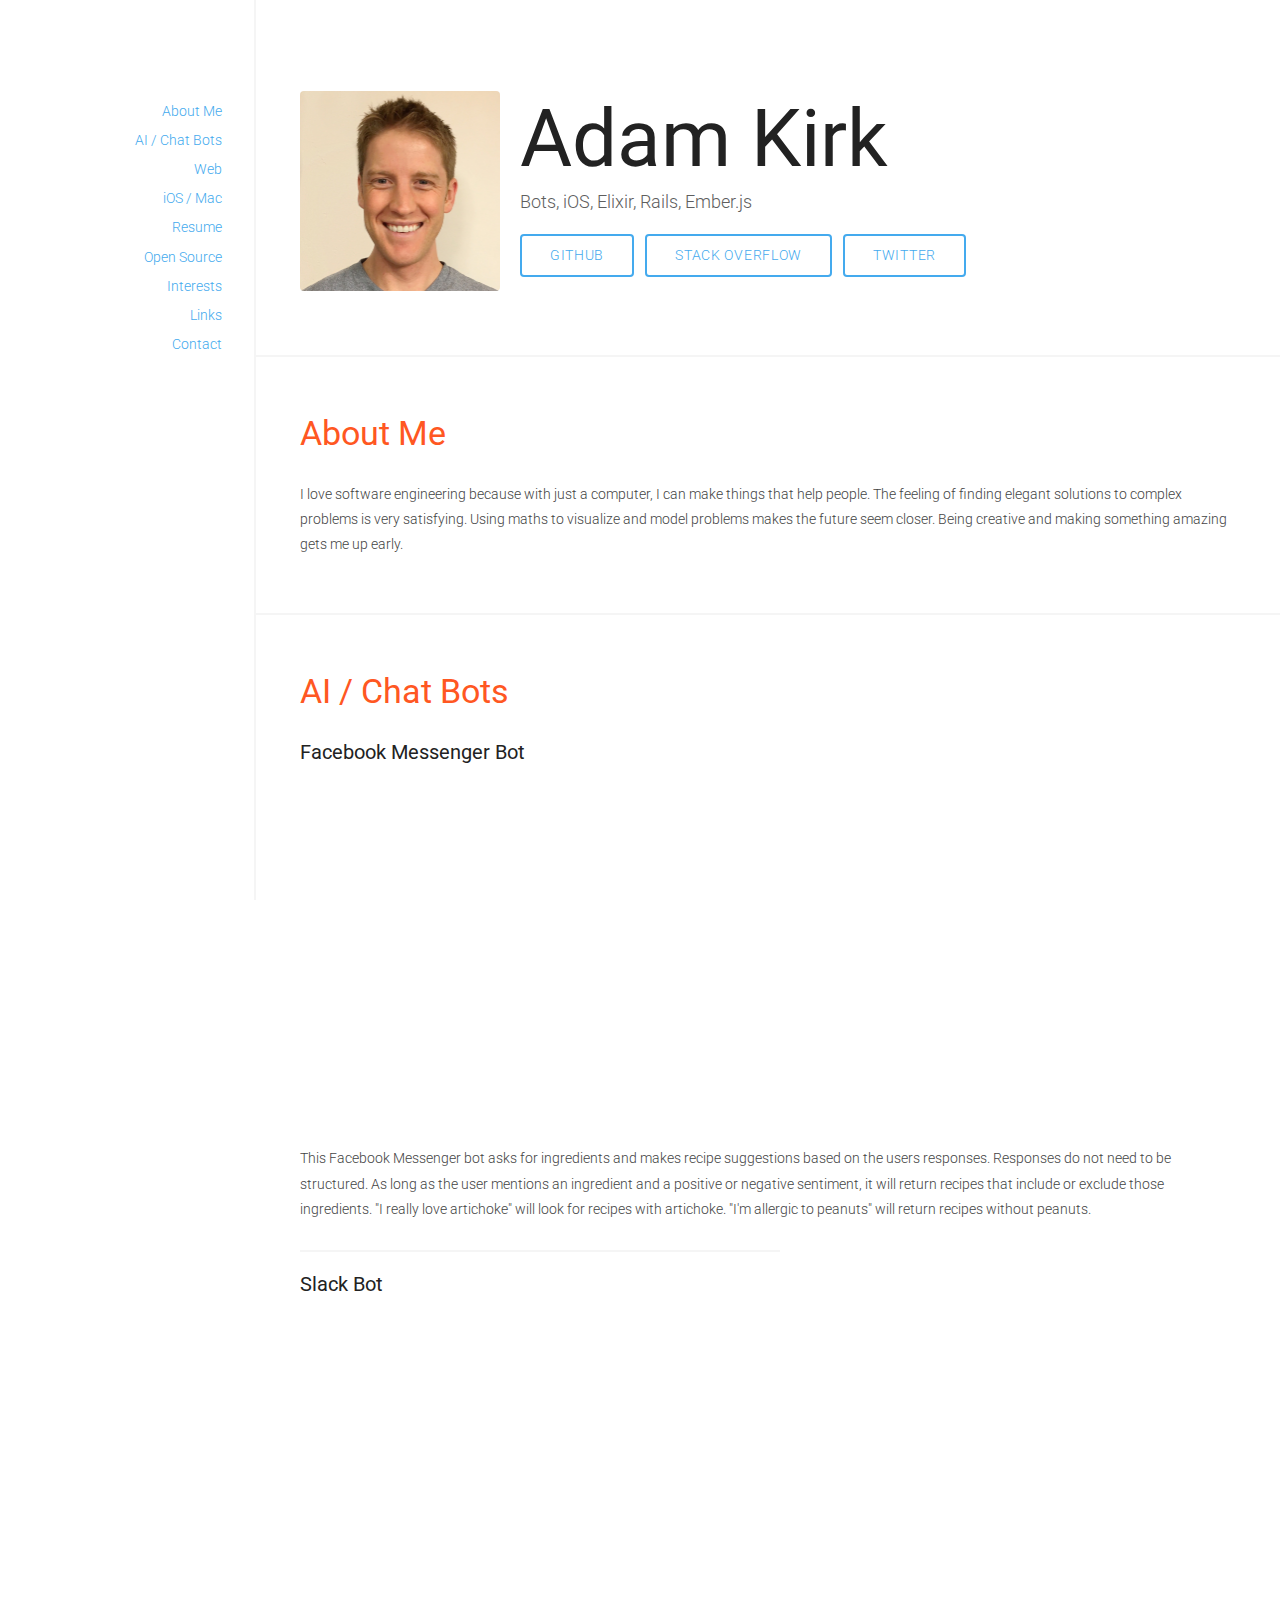
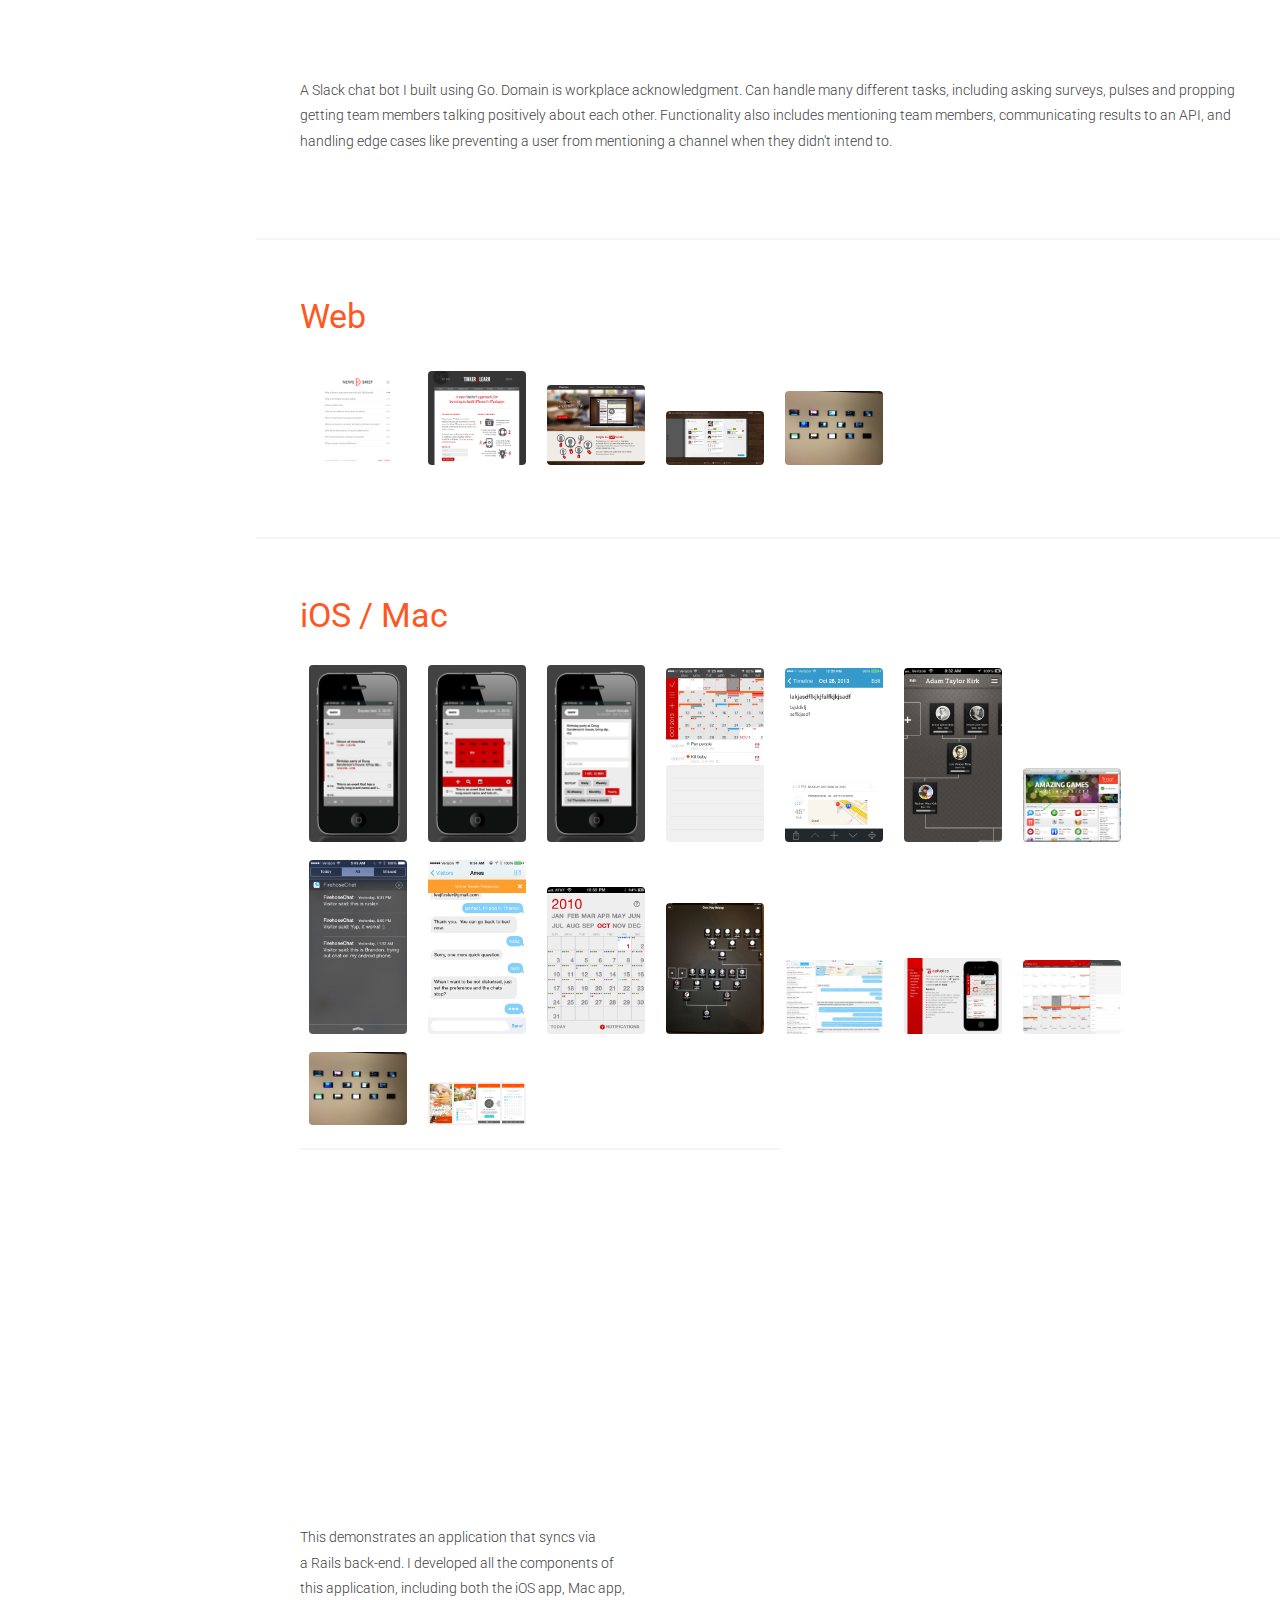
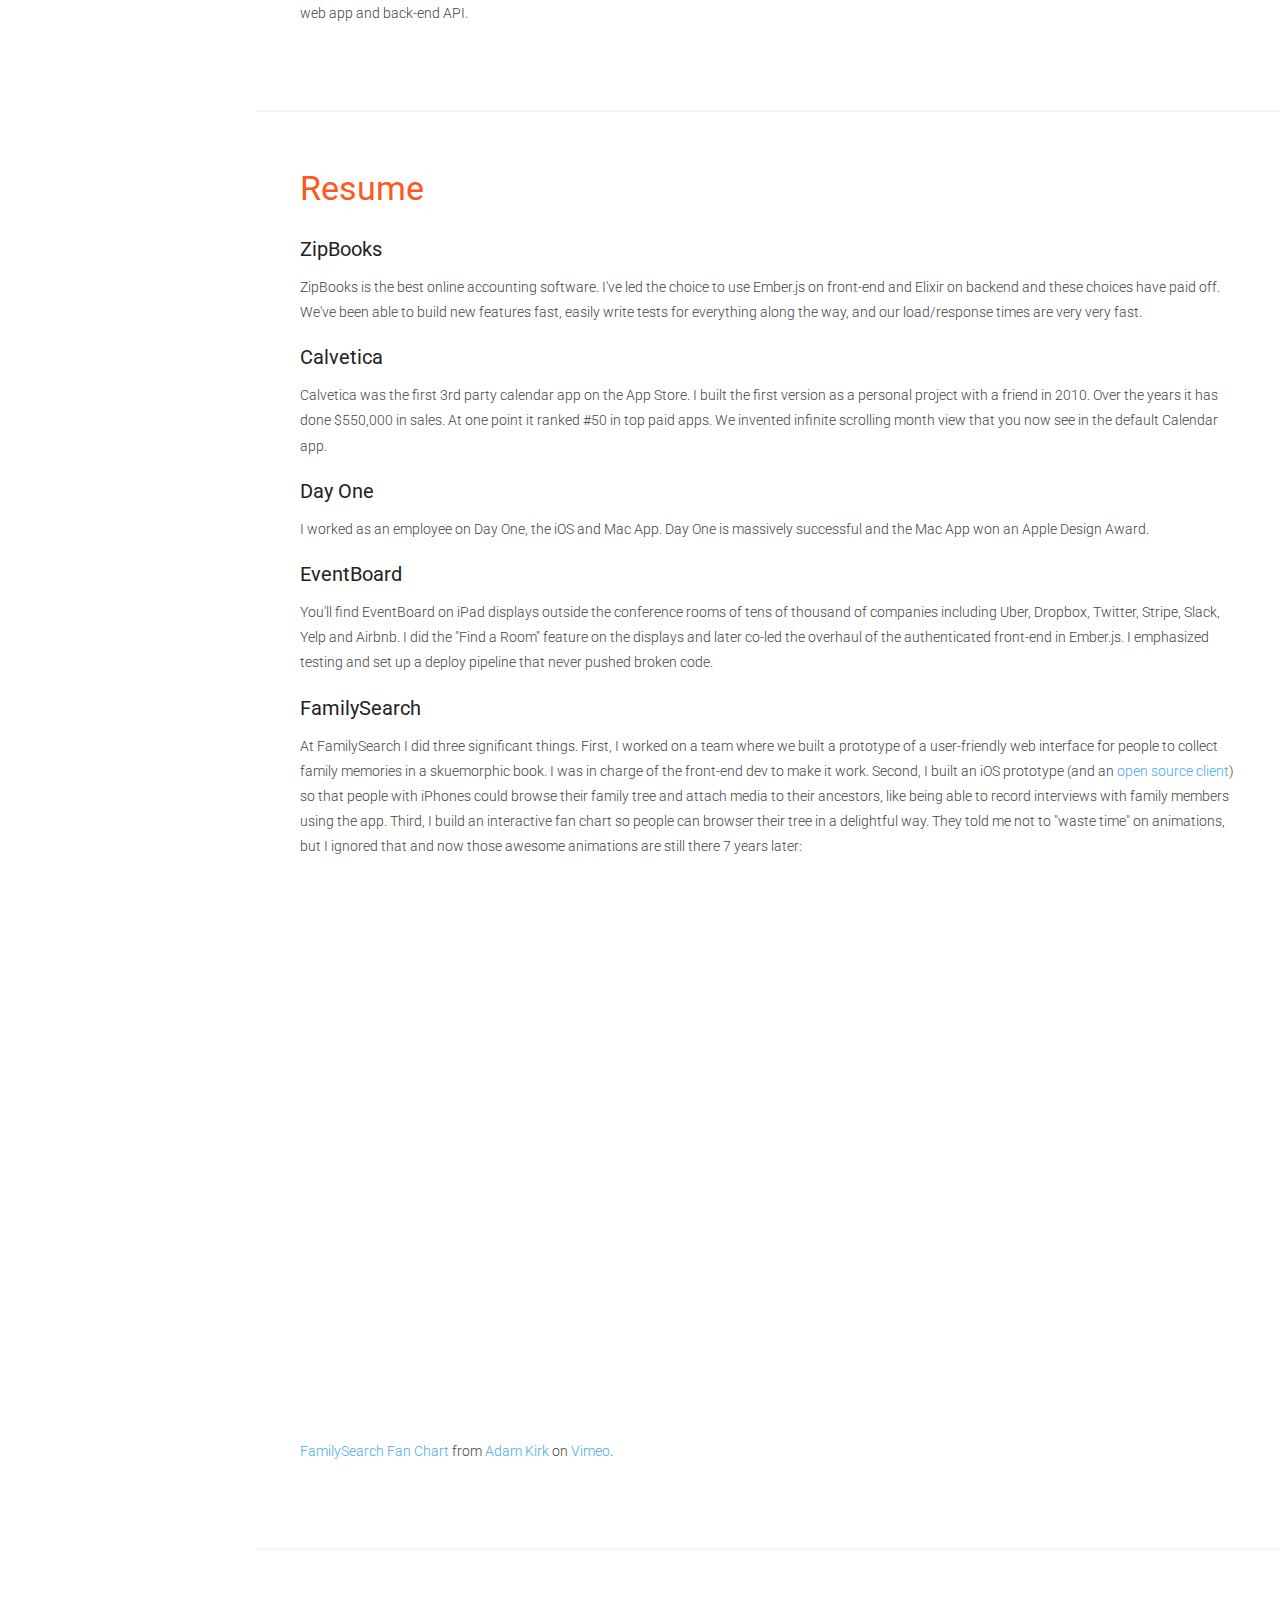
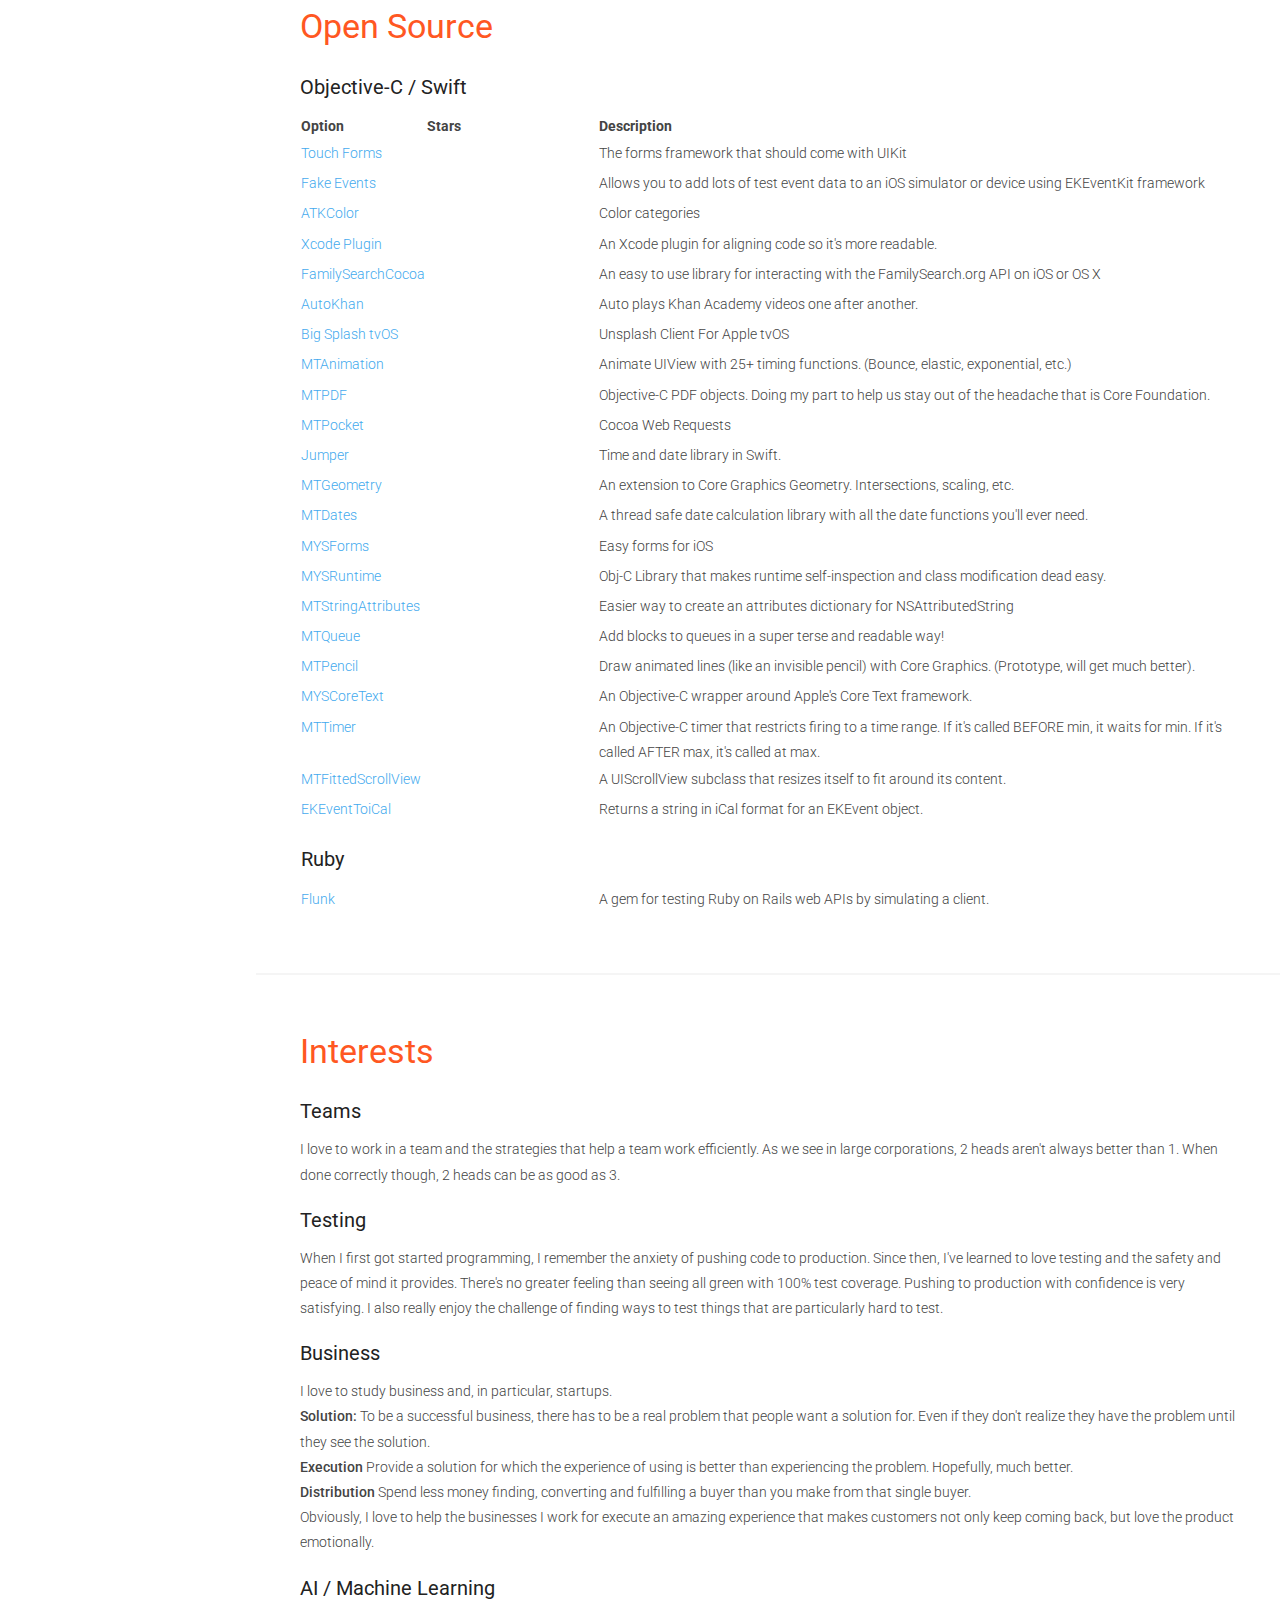
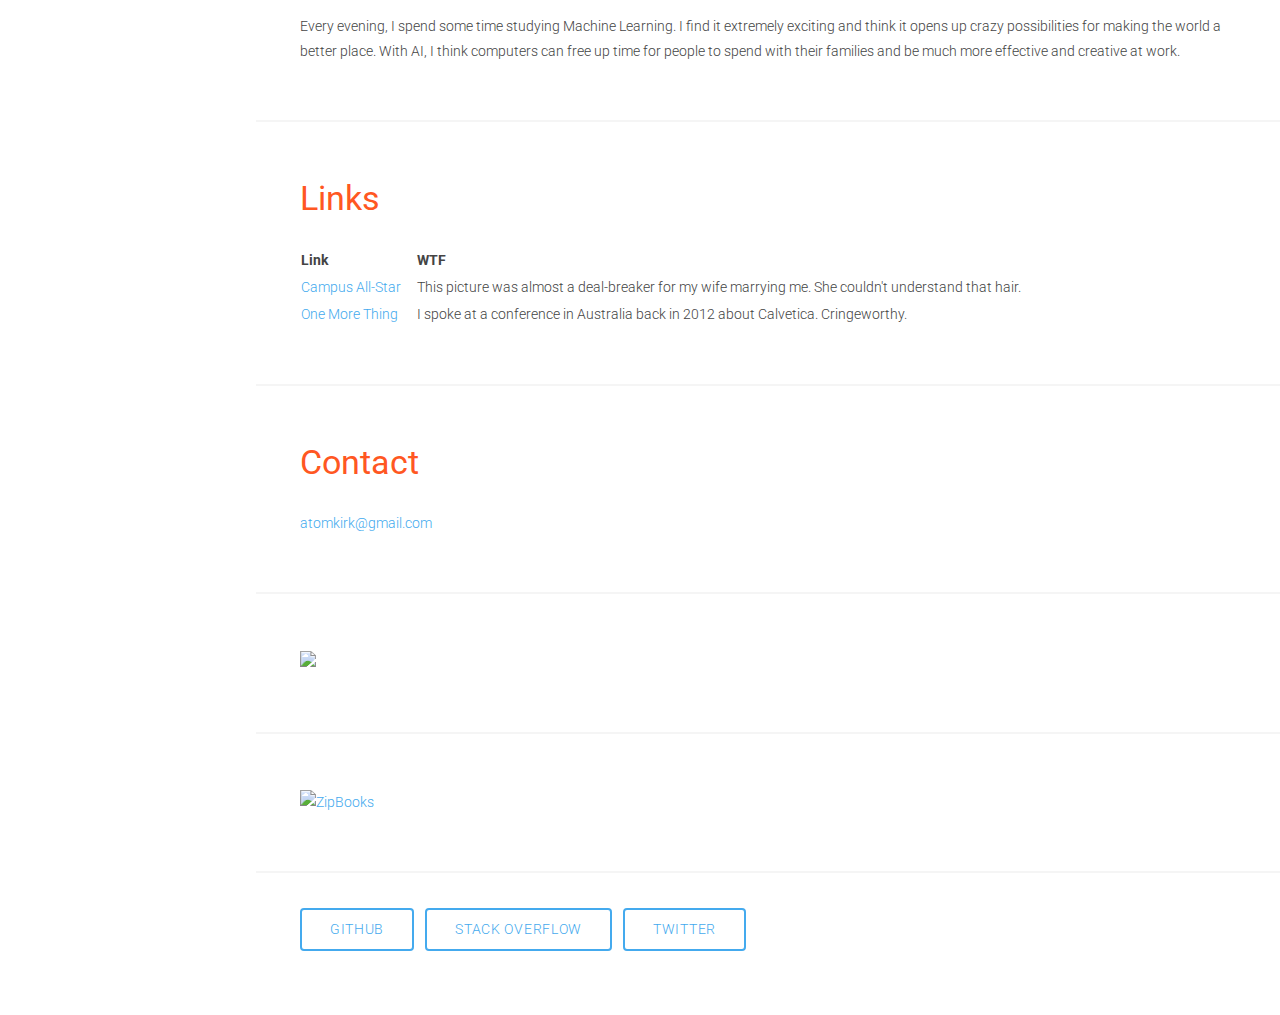
==== index.html @ 551a6dff "testing widget" ====
<!DOCTYPE html>
<html lang="en-us">
  <head>
    <meta charset="utf-8">

    <title>Adam Kirk</title>

    <meta name="description" lang="en" content="I love software engineering">
    <meta name="author" content="Adam Kirk">
    <meta name="viewport" content="width=device-width, initial-scale=1">

    <link rel="shortcut icon" href="images/favicon.png">

    <link rel="stylesheet" href="http://fonts.googleapis.com/css?family=Roboto:300,400,500">
    <link href='https://fonts.googleapis.com/css?family=Playfair+Display:700,900|Fira+Sans:400,400italic' rel='stylesheet' type='text/css'>

    <link rel="stylesheet" href="css/style.css"> <!-- Resource style -->
    <script src="js/modernizr.js"></script> <!-- Modernizr -->

    <link rel="stylesheet" href="css/screen.css">
    <link rel="stylesheet" href="css/lightbox.css">

    <!-- Place this tag in your head or just before your close body tag. -->
    <script async defer src="https://buttons.github.io/buttons.js"></script>
  </head>
  <body>

    <nav id="nav" class="nav">
      <a href="#about-me" class="nav-item">About Me</a>
      <a href="#chat-bots" class="nav-item">AI / Chat Bots</a>
      <a href="#web" class="nav-item">Web</a>
      <a href="#ios-mac" class="nav-item">iOS / Mac</a>
      <a href="#resume" class="nav-item">Resume</a>
      <a href="#open-source" class="nav-item">Open Source</a>
      <a href="#interests" class="nav-item">Interests</a>
      <a href="#links" class="nav-item">Links</a>
      <a href="#contact" class="nav-item">Contact</a>
    </nav>

    <div class="content">


      <!-- HEADER -->

      <header id="download">
        <div class="container">
          <img src="images/avatars/26.jpeg" class="avatar">
          <h1 class="logo">Adam Kirk</h1>
          <p class="lead">
            Bots, iOS, Elixir, Rails, Ember.js
          </p>
          <div class="primary-actions">
            <a href="https://github.com/atomkirk" class="button">Github</a>
            <a href="http://stackoverflow.com/users/798055/atomkirk" class="button">Stack Overflow</a>
            <a href="https://twitter.com/atomkirk" class="button">Twitter</a>
          </div>
        </div>
      </header>

      <!-- About Me -->

      <section id="about-me" class="getting-started-section">
        <div class="container">
          <h2>About Me</h2>
          I love software engineering because with just a computer, I can make things that help people. The feeling
          of finding elegant solutions to complex problems is very satisfying. Using maths to visualize and model
          problems makes the future seem closer. Being creative and making something amazing gets me up early.
        </div>
      </section>

      <!-- Chat Bots -->

      <section id="chat-bots" class="examples-section">
        <div class="container">
          <h2>AI / Chat Bots</h2>

          <h3 style="clear: both;">Facebook Messenger Bot</h3>
          <div class="image-row">
            <iframe src="https://player.vimeo.com/video/175476663?title=0&byline=0&portrait=0" width="640" height="360" frameborder="0" webkitallowfullscreen mozallowfullscreen allowfullscreen></iframe>
            <p>This Facebook Messenger bot asks for ingredients and makes recipe suggestions based on the users responses. Responses do not need to be structured. As long as the user mentions an ingredient and a positive or negative sentiment, it will return recipes that include or exclude those ingredients. &quot;I really love artichoke&quot; will look for recipes with artichoke. &quot;I&#039;m allergic to peanuts&quot; will return recipes without peanuts.</p>
          </div>

          <hr>
          <h3>Slack Bot</h3>
          <div class="image-row">
            <iframe src="https://player.vimeo.com/video/175862060?title=0&byline=0&portrait=0" width="640" height="360" frameborder="0" webkitallowfullscreen mozallowfullscreen allowfullscreen></iframe>
            <p>A Slack chat bot I built using Go. Domain is workplace acknowledgment. Can handle many different tasks, including asking surveys, pulses and propping getting team members talking positively about each other. Functionality also includes mentioning team members, communicating results to an API, and handling edge cases like preventing a user from mentioning a channel when they didn&#039;t intend to.</p>
          </div>

        </div>
      </section>


      <!-- Web -->

      <section id="web" class="getting-started-section">
        <div class="container">
          <h2>Web</h2>
          <div class="image-row">
            <a class="example-image-link" href="images/news-brief-web.png" data-lightbox="screenshots" data-title="A simple Rails app for digest news."><img class="example-image" src="images/news-brief-web.png" alt="A simple Rails app for digest news."></a>
            <a class="example-image-link" href="images/tinkerlearn.png" data-lightbox="screenshots" data-title="A web app and example iOS app source code to help people learn by tinkering."><img class="example-image" src="images/tinkerlearn.png" alt="A web app and example ios app source code to help people learn by tinkering."></a>
            <a class="example-image-link" href="images/firehose.png" data-lightbox="screenshots" data-title="An online help desk. Had an iOS and Mac app as well."><img class="example-image" src="images/firehose.png" alt="An online help desk. Had an iOS and Mac app as well."></a>
            <a class="example-image-link" href="images/familysearch.png" data-lightbox="screenshots" data-title="A friendly online family history book."><img class="example-image" src="images/familysearch.png" alt="Girl looking out people on beach"></a>
            <a class="example-image-link" href="images/eventboard.jpg" data-lightbox="screenshots" data-title="I rebuilt the entire authenticated front-end in Ember.js. Customers loved it."><img class="example-image" src="images/eventboard.jpg" alt="I rebuilt the entire authenticated front-end in Ember.js. Customers loved it."></a>
          </div>
        </div>
      </section>

      <!-- iOS / Mac -->

      <section id="ios-mac" class="getting-started-section">
        <div class="container">
          <h2>iOS / Mac</h2>
          <div class="image-row">
            <a class="example-image-link" href="images/calvetica-v1-2.jpg" data-lightbox="screenshots" data-title="Calvetica was the first calendar app on the App Store in 2010"><img class="example-image" src="images/calvetica-v1-2.jpg" alt="Calvetica was the first calendar app on the App Store in 2010"></a>
            <a class="example-image-link" href="images/calvetica-v1-3.jpg" data-lightbox="screenshots" data-title="Reached #50 Overall in the App Store"><img class="example-image" src="images/calvetica-v1-3.jpg" alt="Reached #50 Overall in the App Store"></a>
            <a class="example-image-link" href="images/calvetica-v1-4.jpg" data-lightbox="screenshots" data-title="Praised by John Gruber, Merlin Mann and NPR Morning Edition"><img class="example-image" src="images/calvetica-v1-4.jpg" alt="Praised by John Gruber, Merlin Mann and NPR Morning Edition"></a>
            <a class="example-image-link" href="images/calvetica-v1-5.jpg" data-lightbox="screenshots" data-title="Was in the top 50 of Productivity on the App store for 3 years."><img class="example-image" src="images/calvetica-v1-5.jpg" alt="Girl looking out people on beach"></a>
            <a class="example-image-link" href="images/day-one-entry.jpg" data-lightbox="screenshots" data-title="Worked on the Publish UI and refactored major parts of the application core."><img class="example-image" src="images/day-one-entry.jpg" alt="Worked on the Publish UI and refactored major parts of the application core."></a>
            <a class="example-image-link" href="images/familysearch-ios-tree.jpg" data-lightbox="screenshots" data-title="Built a prototype of the iOS app for FamilySearch.org"><img class="example-image" src="images/familysearch-ios-tree.jpg" alt="Built a prototype of the iOS app for FamilySearch.org"></a>
            <a class="example-image-link" href="images/app-store-feature.jpg" data-lightbox="screenshots" data-title="5 of our apps have been featured on the home page of the App Store"><img class="example-image" src="images/app-store-feature.jpg" alt="5 of our apps have been featured on the home page of the App Store"></a>
            <a class="example-image-link" href="images/fc-notifs.jpg" data-lightbox="screenshots" data-title="Firehose Chat iOS featured many modern iOS features including 3D Touch and inline reply push notifications."><img class="example-image" src="images/fc-notifs.jpg" alt="Girl looking out people on beach"></a>
            <a class="example-image-link" href="images/fhc-chat.jpg" data-lightbox="screenshots" data-title="Advanced UI with UIKit Dynamics and MapKit"><img class="example-image" src="images/fhc-chat.jpg" alt="Advanced UI with UIKit Dynamics and MapKit"></a>
            <a class="example-image-link" href="images/calvetica-v1-6.jpg" data-lightbox="screenshots" data-title="The first version of Calvetica, released in 2010"><img class="example-image" src="images/calvetica-v1-6.jpg" alt="The first version of Calvetica, released in 2010"></a>
            <a class="example-image-link" href="images/fs-ios-ipad-tree.jpg" data-lightbox="screenshots" data-title="I built this fully functioning prototype for iPad and iPhone myself in 2011."><img class="example-image" src="images/fs-ios-ipad-tree.jpg" alt="I built this prototype for iPad and iPhone myself in 2011."></a>
            <a class="example-image-link" href="images/fhc-ipad-chat.jpg" data-lightbox="screenshots" data-title="Almost every app I've written has been built for universal support of iPhone and iPad."><img class="example-image" src="images/fhc-ipad-chat.jpg" alt="Almost every app I've written has been built for universal support of iPhone and iPad."></a>
            <a class="example-image-link" href="images/calvetica.png" data-lightbox="screenshots" data-title="I spoke at a conference in Australia because of the success of Calvetica."><img class="example-image" src="images/calvetica.png" alt="I spoke at a conference in Australia because of the success of Calvetica."></a>
            <a class="example-image-link" href="images/calvetica.jpg" data-lightbox="screenshots" data-title="Another example of great use of iPad screen real estate."><img class="example-image" src="images/calvetica.jpg" alt="Another example of great use of iPad screen real estate."></a>
            <a class="example-image-link" href="images/eventboard.jpg" data-lightbox="screenshots" data-title="iPads are displayed outside conference rooms all around the world. I worked on all aspects of the app but the room browser is my personal mark."><img class="example-image" src="images/eventboard.jpg" alt="iPads are displayed outside conference rooms all around the world. I worked on all aspects of the app but the room browser is my personal mark."></a>
            <a class="example-image-link" href="images/vivint.png" data-lightbox="screenshots" data-title="Worked as a contractor for Vivint Solar to build their customer app prototypes."><img class="example-image" src="images/vivint.png" alt="Worked as a contractor for Vivint Solar to build their customer app prototypes."></a>
            <hr>
            <div class="image-row">
              <iframe src="https://player.vimeo.com/video/180249885?title=0&byline=0&portrait=0" width="640" height="360" frameborder="0" webkitallowfullscreen mozallowfullscreen allowfullscreen></iframe>
              <p>This demonstrates an application that syncs via <br>
                 a Rails back-end. I developed all the components of <br>
                 this application, including both the iOS app, Mac app, <br>
                 web app and back-end API.</p>
            </div>
          </div>
        </div>
      </section>

      <!-- Resume -->

      <section id="resume" class="getting-started-section">
        <div class="container">
        <h2>Resume</h2>
          
        <h3 style="clear: both;">ZipBooks</h3>
        ZipBooks is the best online accounting software. I've led the choice to use Ember.js on front-end and Elixir on
        backend and these choices have paid off. We've been able to build new features fast, easily write tests for
        everything along the way, and our load/response times are very very fast.

        <h3 style="clear: both;">Calvetica</h3>
        Calvetica was the first 3rd party calendar app on the App Store. I built the first version as a personal project
        with a friend in 2010. Over the years it has done $550,000 in sales. At one point it ranked #50 in top paid apps.
        We invented infinite scrolling month view that you now see in the default Calendar app.

        <h3 style="clear: both;">Day One</h3>
        I worked as an employee on Day One, the iOS and Mac App. Day One is massively successful and the Mac App won
        an Apple Design Award.

        <h3 style="clear: both;">EventBoard</h3>
        You'll find EventBoard on iPad displays outside the conference rooms of tens of thousand of companies including
        Uber, Dropbox, Twitter, Stripe, Slack, Yelp and Airbnb. I did the "Find a Room" feature on the displays and
        later co-led the overhaul of the authenticated front-end in Ember.js. I emphasized testing and set up a deploy
        pipeline that never pushed broken code.
          
        <h3 style="clear: both;">FamilySearch</h3>
        At FamilySearch I did three significant things. First, I worked on a team where we built a prototype of a user-friendly
        web interface for people to collect family memories in a skuemorphic book. I was in charge of the front-end dev to make
        it work. Second, I built an iOS prototype (and an <a href="https://github.com/atomkirk/FamilySearchCocoa">open source client</a>)
        so that people with iPhones could browse their family tree and attach media to their ancestors, like being able to record
        interviews with family members using the app. Third, I build an interactive fan chart so people can browser their tree
        in a delightful way. They told me not to "waste time" on animations, but I ignored that and now those awesome animations
        are still there 7 years later:
          
        <br>
        <br>
        <iframe src="https://player.vimeo.com/video/255561766" width="640" height="546" frameborder="0" webkitallowfullscreen mozallowfullscreen allowfullscreen></iframe>
        <p><a href="https://vimeo.com/255561766">FamilySearch Fan Chart</a> from <a href="https://vimeo.com/user8063575">Adam Kirk</a> on <a href="https://vimeo.com">Vimeo</a>.</p>
      </section>

      <!-- Open Source -->

      <section id="open-source" class="getting-started-section">
        <div class="container">
          <h2>Open Source</h2>
          <h3 style="clear: both;">Objective-C / Swift</h3>
          <table class="options-table">
            <thead>
              <tr>
                <th>Option</th>
                <th>Stars</th>
                <th>Description</th>
              </tr>
            </thead>
            <tbody>
              <tr>
                <td><a href="https://github.com/atomkirk/TouchForms">Touch Forms</a></td>
                <td><iframe src="https://ghbtns.com/github-btn.html?user=atomkirk&repo=TouchForms&type=star&count=true" frameborder="0" scrolling="0" width="170px" height="20px"></iframe></td>
                <td>The forms framework that should come with UIKit</td>
              </tr>
              <tr>
                <td><a href="https://github.com/atomkirk/FakeEvents">Fake Events</a></td>
                <td><iframe src="https://ghbtns.com/github-btn.html?user=atomkirk&repo=FakeEvents&type=star&count=true" frameborder="0" scrolling="0" width="170px" height="20px"></iframe></td>
                <td>Allows you to add lots of test event data to an iOS simulator or device using EKEventKit framework</td>
              </tr>
              <tr>
                <td><a href="https://github.com/atomkirk/ATKColor">ATKColor</a></td>
                <td><iframe src="https://ghbtns.com/github-btn.html?user=atomkirk&repo=ATKColor&type=star&count=true" frameborder="0" scrolling="0" width="170px" height="20px"></iframe></td>
                <td>Color categories</td>
              </tr>
              <tr>
                <td><a href="https://github.com/atomkirk/MTOCDAlignment-XCode-Plugin">Xcode Plugin</a></td>
                <td><iframe src="https://ghbtns.com/github-btn.html?user=atomkirk&repo=MTOCDAlignment-XCode-Plugin&type=star&count=true" frameborder="0" scrolling="0" width="170px" height="20px"></iframe></td>
                <td>An Xcode plugin for aligning code so it's more readable.</td>
              </tr>
              <tr>
                <td><a href="https://github.com/atomkirk/FamilySearchCocoa">FamilySearchCocoa</a></td>
                <td><iframe src="https://ghbtns.com/github-btn.html?user=atomkirk&repo=FamilySearchCocoa&type=star&count=true" frameborder="0" scrolling="0" width="170px" height="20px"></iframe></td>
                <td>An easy to use library for interacting with the FamilySearch.org API on iOS or OS X</td>
              </tr>
              <tr>
                <td><a href="https://github.com/atomkirk/AutoKhan">AutoKhan</a></td>
                <td><iframe src="https://ghbtns.com/github-btn.html?user=atomkirk&repo=AutoKhan&type=star&count=true" frameborder="0" scrolling="0" width="170px" height="20px"></iframe></td>
                <td>Auto plays Khan Academy videos one after another.</td>
              </tr>
              <tr>
                <td><a href="https://github.com/atomkirk/big-splash-tvos">Big Splash tvOS</a></td>
                <td><iframe src="https://ghbtns.com/github-btn.html?user=atomkirk&repo=big-splash-tvos&type=star&count=true" frameborder="0" scrolling="0" width="170px" height="20px"></iframe></td>
                <td>Unsplash Client For Apple tvOS</td>
              </tr>
              <tr>
                <td><a href="https://github.com/mysterioustrousers/MTAnimation">MTAnimation</a></td>
                <td><iframe src="https://ghbtns.com/github-btn.html?user=mysterioustrousers&repo=MTAnimation&type=star&count=true" frameborder="0" scrolling="0" width="170px" height="20px"></iframe></td>
                <td>Animate UIView with 25+ timing functions. (Bounce, elastic, exponential, etc.)</td>
              </tr>
              <tr>
                <td><a href="https://github.com/mysterioustrousers/MTPDF">MTPDF</a></td>
                <td><iframe src="https://ghbtns.com/github-btn.html?user=mysterioustrousers&repo=MTPDF&type=star&count=true" frameborder="0" scrolling="0" width="170px" height="20px"></iframe></td>
                <td>Objective-C PDF objects. Doing my part to help us stay out of the headache that is Core Foundation.</td>
              </tr>
              <tr>
                <td><a href="https://github.com/mysterioustrousers/MTPocket">MTPocket</a></td>
                <td><iframe src="https://ghbtns.com/github-btn.html?user=mysterioustrousers&repo=MTPocket&type=star&count=true" frameborder="0" scrolling="0" width="170px" height="20px"></iframe></td>
                <td>Cocoa Web Requests</td>
              </tr>
              <tr>
                <td><a href="https://github.com/atomkirk/Jumper">Jumper</a></td>
                <td><iframe src="https://ghbtns.com/github-btn.html?user=atomkirk&repo=Jumper&type=star&count=true" frameborder="0" scrolling="0" width="170px" height="20px"></iframe></td>
                <td>Time and date library in Swift.</td>
              </tr>
              <tr>
                <td><a href="https://github.com/mysterioustrousers/MTGeometry">MTGeometry</a></td>
                <td><iframe src="https://ghbtns.com/github-btn.html?user=mysterioustrousers&repo=MTGeometry&type=star&count=true" frameborder="0" scrolling="0" width="170px" height="20px"></iframe></td>
                <td>An extension to Core Graphics Geometry. Intersections, scaling, etc.</td>
              </tr>
              <tr>
                <td><a href="https://github.com/mysterioustrousers/MTDates">MTDates</a></td>
                <td><iframe src="https://ghbtns.com/github-btn.html?user=mysterioustrousers&repo=MTDates&type=star&count=true" frameborder="0" scrolling="0" width="170px" height="20px"></iframe></td>
                <td>A thread safe date calculation library with all the date functions you'll ever need.</td>
              </tr>
              <tr>
                <td><a href="https://github.com/mysterioustrousers/MYSForms">MYSForms</a></td>
                <td><iframe src="https://ghbtns.com/github-btn.html?user=mysterioustrousers&repo=MYSForms&type=star&count=true" frameborder="0" scrolling="0" width="170px" height="20px"></iframe></td>
                <td>Easy forms for iOS</td>
              </tr>
              <tr>
                <td><a href="https://github.com/mysterioustrousers/MYSRuntime">MYSRuntime</a></td>
                <td><iframe src="https://ghbtns.com/github-btn.html?user=mysterioustrousers&repo=MYSRuntime&type=star&count=true" frameborder="0" scrolling="0" width="170px" height="20px"></iframe></td>
                <td>Obj-C Library that makes runtime self-inspection and class modification dead easy.</td>
              </tr>
              <tr>
                <td><a href="https://github.com/mysterioustrousers/MTStringAttributes">MTStringAttributes</a></td>
                <td><iframe src="https://ghbtns.com/github-btn.html?user=mysterioustrousers&repo=MTStringAttributes&type=star&count=true" frameborder="0" scrolling="0" width="170px" height="20px"></iframe></td>
                <td>Easier way to create an attributes dictionary for NSAttributedString</td>
              </tr>
              <tr>
                <td><a href="https://github.com/mysterioustrousers/MTQueue">MTQueue</a></td>
                <td><iframe src="https://ghbtns.com/github-btn.html?user=mysterioustrousers&repo=MTQueue&type=star&count=true" frameborder="0" scrolling="0" width="170px" height="20px"></iframe></td>
                <td>Add blocks to queues in a super terse and readable way!</td>
              </tr>
              <tr>
                <td><a href="https://github.com/mysterioustrousers/MTPencil">MTPencil</a></td>
                <td><iframe src="https://ghbtns.com/github-btn.html?user=mysterioustrousers&repo=MTPencil&type=star&count=true" frameborder="0" scrolling="0" width="170px" height="20px"></iframe></td>
                <td>Draw animated lines (like an invisible pencil) with Core Graphics. (Prototype, will get much better).</td>
              </tr>
              <tr>
                <td><a href="https://github.com/mysterioustrousers/MYSCoreText">MYSCoreText</a></td>
                <td><iframe src="https://ghbtns.com/github-btn.html?user=mysterioustrousers&repo=MYSCoreText&type=star&count=true" frameborder="0" scrolling="0" width="170px" height="20px"></iframe></td>
                <td>An Objective-C wrapper around Apple's Core Text framework.</td>
              </tr>
              <tr>
                <td><a href="https://github.com/mysterioustrousers/MTTimer">MTTimer</a></td>
                <td><iframe src="https://ghbtns.com/github-btn.html?user=mysterioustrousers&repo=MTTimer&type=star&count=true" frameborder="0" scrolling="0" width="170px" height="20px"></iframe></td>
                <td>An Objective-C timer that restricts firing to a time range. If it's called BEFORE min, it waits for min. If it's called AFTER max, it's called at max.</td>
              </tr>
              <tr>
                <td><a href="https://github.com/mysterioustrousers/MTFittedScrollView">MTFittedScrollView</a></td>
                <td><iframe src="https://ghbtns.com/github-btn.html?user=mysterioustrousers&repo=MTFittedScrollView&type=star&count=true" frameborder="0" scrolling="0" width="170px" height="20px"></iframe></td>
                <td>A UIScrollView subclass that resizes itself to fit around its content.</td>
              </tr>
              <tr>
                <td><a href="https://github.com/mysterioustrousers/EKEventToiCal">EKEventToiCal</a></td>
                <td><iframe src="https://ghbtns.com/github-btn.html?user=mysterioustrousers&repo=EKEventToiCal&type=star&count=true" frameborder="0" scrolling="0" width="170px" height="20px"></iframe></td>
                <td>Returns a string in iCal format for an EKEvent object.</td>
              </tr>
<!--               <tr>
                <td colspan="2"><h3 style="clear: both;">Go</h3> </td>
              </tr>
              <tr>
                <td><a href="https://github.com/atomkirk/artifiscal-learner">Artifiscal Learner</a></td>
                <td>An extremely simple example of using Go to store stock prices.</td>
              </tr>
 -->
              <tr>
                <td colspan="2"><h3 style="clear: both;">Ruby</h3> </td>
              </tr>
              <tr>
                <td><a href="https://github.com/mysterioustrousers/flunk">Flunk</a></td>
                <td><iframe src="https://ghbtns.com/github-btn.html?user=mysterioustrousers&repo=flunk&type=star&count=true" frameborder="0" scrolling="0" width="170px" height="20px"></iframe></td>
                <td>A gem for testing Ruby on Rails web APIs by simulating a client.</td>
              </tr>
            </tbody>
          </table>
        </div>
      </section>

      <!-- Goals -->

      <section id="interests" class="getting-started-section">
        <div class="container">
          <h2>Interests</h2>

          <h3>Teams</h3>
          I love to work in a team and the strategies that help a team work efficiently. As we see in large corporations,
          2 heads aren't always better than 1. When done correctly though, 2 heads can be as good as 3.

          <h3>Testing</h3>
          When I first got started programming, I remember the anxiety of pushing code to production. Since then, I've
          learned to love testing and the safety and peace of mind it provides. There's no greater feeling than seeing
          all green with 100% test coverage. Pushing to production with confidence is very satisfying. I also really
          enjoy the challenge of finding ways to test things that are particularly hard to test.

          <h3>Business</h3>
          I love to study business and, in particular, startups.
          <br>
          <strong>Solution:</strong> To be a successful business, there has to be a real problem that people want a solution for. Even if they don't
          realize they have the problem until they see the solution.
          <br>
          <strong>Execution</strong> Provide a solution for which the experience of using is better than experiencing the problem. Hopefully, much better.
          <br>
          <strong>Distribution</strong> Spend less money finding, converting and fulfilling a buyer than you make from
          that single buyer.
          <br>
          Obviously, I love to help the businesses I work for execute an amazing experience that makes customers not only
          keep coming back, but love the product emotionally.

          <h3>AI / Machine Learning</h3>
          Every evening, I spend some time studying Machine Learning. I find it extremely exciting
          and think it opens up crazy possibilities for making the world a better place. With AI, I think computers can
          free up time for people to spend with their families and be much more effective and creative at work.
        </div>
      </section>

      <!-- Links -->

      <section id="links" class="getting-started-section">
        <div class="container">
          <h2>Links</h2>
          <table class="options-table">
            <thead>
              <tr>
                <th>Link</th>
                <th>&nbsp;&nbsp;&nbsp;&nbsp;</th>
                <th>WTF</th>
              </tr>
            </thead>
            <tbody>
              <tr>
                <td><a href="https://www.alumni.utah.edu/u-news/september10/all-stars.php">Campus All-Star</a></td>
                <td>
                <td>This picture was almost a deal-breaker for my wife marrying me. She couldn't understand that hair.</td>
              </tr>
              <tr>
                <td><a href="https://www.youtube.com/watch?v=2EcFzfhRGVw">One More Thing</a></td>
                <td>
                <td>I spoke at a conference in Australia back in 2012 about Calvetica. Cringeworthy.</td>
              </tr>
            </tbody>
          </table>
        </div>
      </section>

      <!-- Contact -->

      <section id="contact" class="getting-started-section">
        <div class="container">
          <h2>Contact</h2>
          <a href="mailto:atomkirk@gmail.com">atomkirk@gmail.com</a>
        </div>
      </section>

      <section id="contact" class="getting-started-section">
        <div class="container">
        <!-- ZipBooks Review Widget -->
        <script type="text/javascript">
          (function(d, s) {s = d.createElement('script');s.type = 'text/javascript';s.async = true;s.src = 'https://zipbooks.com/pros/widget-script/adam-kirk/badge?wid=92ddl&bg=7953F5&text=596071';
          d.getElementsByTagName('head')[0].appendChild(s);}(document));
        </script><div class="zb-ww92ddl cleanslate92ddl"><a class="zb-link92ddl" href="https://zipbooks.com/pros/adam-kirk" target="_blank"><img src="https://zipbooks.com/pros/images/zipbooks-logo-semi-transparent.png" /></a></div>
        <!-- End ZipBooks Widget -->
        </div>
      </section>
        
              <section id="contact" class="getting-started-section">
        <div class="container">
        <!-- ZipBooks review widget -->
    <script type="text/javascript">
      (function(d, s) {s = d.createElement('script');s.type = 'text/javascript';s.async = true;s.src = 'https://zipbooks.ngrok.io/pros/widget-script/jd-rolfing/testimonials?wid=jsx5s&bg=0064ff&text=596071'
      d.getElementsByTagName('head')[0].appendChild(s);}(document))
    </script><div class="zb-wwjsx5s cleanslatejsx5s"><a class="zb-linkjsx5s" href="https://zipbooks.ngrok.io/pros/jd-rolfing" target="_blank"><img alt="ZipBooks" src="https://zipbooks.ngrok.io/pros/images/zipbooks-pro-logo-gray-semi-transparent.png" /></a></div>
    <!-- End ZipBooks review widget -->
                  </div>
      </section>

      <!-- FOOTER -->

      <footer>
        <div class="container">
          <p>
            <a href="https://github.com/atomkirk" class="button">Github</a>
            <a href="http://stackoverflow.com/users/798055/atomkirk" class="button">Stack Overflow</a>
            <a href="https://twitter.com/atomkirk" class="button">Twitter</a>
          </p>
        </div>
      </footer>

    </div><!-- .content -->


    <!-- LIGHTBOX PLUS JQUERY -->

    <script src="js/lightbox-plus-jquery.min.js"></script>

    <script src="js/jquery-2.1.4.js"></script>
    <script src="js/jquery.mobile.custom.min.js"></script>
    <script src="js/main.js"></script> <!-- Resource jQuery -->

    <!-- SMOOTH SCROLLING -->

    <script>
      $(function() {
        $('#nav').on('click', '.nav-item', function(event) {
          event.preventDefault();
          var hash = this.hash;

          $('html, body').animate({
           scrollTop: $(hash).offset().top
          }, 1000, function() {
            window.location.hash = hash;
          });
        });
      });
    </script>

  </body>
</html>
---- css/style.css ----
/* --------------------------------

/* --------------------------------

xcarbonads

-------------------------------- */
#carbonads-container,
#ui8ads-container {
  position: fixed;
  bottom: 40px;
  right: 5%;
  width: 180px;
  display: none;
  z-index: 100;
}
#carbonads-container .close-carbon-adv,
#carbonads-container .close-ui8-adv,
#ui8ads-container .close-carbon-adv,
#ui8ads-container .close-ui8-adv {
  display: inline-block;
  position: absolute;
  top: 0;
  right: 100%;
  background: rgba(56, 56, 56, 0.4);
  text-indent: 100%;
  overflow: hidden;
  width: 32px;
  height: 32px;
}
#carbonads-container .close-carbon-adv:hover,
#carbonads-container .close-ui8-adv:hover,
#ui8ads-container .close-carbon-adv:hover,
#ui8ads-container .close-ui8-adv:hover {
  background: rgba(56, 56, 56, 0.6);
}
#carbonads-container .close-carbon-adv::after, #carbonads-container .close-carbon-adv::before,
#carbonads-container .close-ui8-adv::after,
#carbonads-container .close-ui8-adv::before,
#ui8ads-container .close-carbon-adv::after,
#ui8ads-container .close-carbon-adv::before,
#ui8ads-container .close-ui8-adv::after,
#ui8ads-container .close-ui8-adv::before {
  content: '';
  background-color: #fff;
  height: 2px;
  width: 14px;
  position: absolute;
  top: 14px;
  left: 9px;
}
#carbonads-container .close-carbon-adv::after,
#carbonads-container .close-ui8-adv::after,
#ui8ads-container .close-carbon-adv::after,
#ui8ads-container .close-ui8-adv::after {
  -webkit-transform: rotate(45deg);
  -moz-transform: rotate(45deg);
  -ms-transform: rotate(45deg);
  -o-transform: rotate(45deg);
  transform: rotate(45deg);
}
#carbonads-container .close-carbon-adv::before,
#carbonads-container .close-ui8-adv::before,
#ui8ads-container .close-carbon-adv::before,
#ui8ads-container .close-ui8-adv::before {
  -webkit-transform: rotate(-45deg);
  -moz-transform: rotate(-45deg);
  -ms-transform: rotate(-45deg);
  -o-transform: rotate(-45deg);
  transform: rotate(-45deg);
}
#carbonads-container .carbonad,
#carbonads-container .ui8ad,
#ui8ads-container .carbonad,
#ui8ads-container .ui8ad {
  background: rgba(255, 255, 255, 0.9);
  border: none;
  width: 100%;
  height: auto;
  padding: 14px;
  text-align: center;
  border-radius: 0 3px 3px 3px;
  box-shadow: 0 0 20px rgba(0, 0, 0, 0.1);
}
#carbonads-container .carbonad .carbon-img img,
#carbonads-container .ui8ad .carbon-img img,
#ui8ads-container .carbonad .carbon-img img,
#ui8ads-container .ui8ad .carbon-img img {
  margin: 0 10px 10px;
  width: 130px;
}
#carbonads-container .carbonad .carbon-text, #carbonads-container .carbonad .carbonad-tag,
#carbonads-container .carbonad .carbon-poweredby,
#carbonads-container .ui8ad .carbon-text,
#carbonads-container .ui8ad .carbonad-tag,
#carbonads-container .ui8ad .carbon-poweredby,
#ui8ads-container .carbonad .carbon-text,
#ui8ads-container .carbonad .carbonad-tag,
#ui8ads-container .carbonad .carbon-poweredby,
#ui8ads-container .ui8ad .carbon-text,
#ui8ads-container .ui8ad .carbonad-tag,
#ui8ads-container .ui8ad .carbon-poweredby {
  font-family: 'Helvetica Neue', Arial, sans-serif;
}
#carbonads-container .carbonad .carbon-wrap,
#carbonads-container .ui8ad .carbon-wrap,
#ui8ads-container .carbonad .carbon-wrap,
#ui8ads-container .ui8ad .carbon-wrap {
  display: block;
  width: 100%;
  padding: 0;
}
#carbonads-container .carbonad .carbon-wrap a,
#carbonads-container .ui8ad .carbon-wrap a,
#ui8ads-container .carbonad .carbon-wrap a,
#ui8ads-container .ui8ad .carbon-wrap a {
  color: #7b9d6f;
  font-size: 13px;
  font-weight: bold;
}
.no-touch #carbonads-container .carbonad .carbon-wrap a:hover, .no-touch
#carbonads-container .ui8ad .carbon-wrap a:hover, .no-touch
#ui8ads-container .carbonad .carbon-wrap a:hover, .no-touch
#ui8ads-container .ui8ad .carbon-wrap a:hover {
  text-decoration: underline;
}
#carbonads-container .carbonad .carbonad-tag,
#carbonads-container .carbonad .carbon-poweredby,
#carbonads-container .ui8ad .carbonad-tag,
#carbonads-container .ui8ad .carbon-poweredby,
#ui8ads-container .carbonad .carbonad-tag,
#ui8ads-container .carbonad .carbon-poweredby,
#ui8ads-container .ui8ad .carbonad-tag,
#ui8ads-container .ui8ad .carbon-poweredby {
  margin-top: 5px;
  color: #383838;
}
#carbonads-container .carbonad .carbonad-tag a,
#carbonads-container .carbonad .carbon-poweredby a,
#carbonads-container .ui8ad .carbonad-tag a,
#carbonads-container .ui8ad .carbon-poweredby a,
#ui8ads-container .carbonad .carbonad-tag a,
#ui8ads-container .carbonad .carbon-poweredby a,
#ui8ads-container .ui8ad .carbonad-tag a,
#ui8ads-container .ui8ad .carbon-poweredby a {
  color: #383838;
}
#carbonads-container .carbonad .carbonad-tag a:hover,
#carbonads-container .carbonad .carbon-poweredby a:hover,
#carbonads-container .ui8ad .carbonad-tag a:hover,
#carbonads-container .ui8ad .carbon-poweredby a:hover,
#ui8ads-container .carbonad .carbonad-tag a:hover,
#ui8ads-container .carbonad .carbon-poweredby a:hover,
#ui8ads-container .ui8ad .carbonad-tag a:hover,
#ui8ads-container .ui8ad .carbon-poweredby a:hover {
  color: #7b9d6f;
}
#carbonads-container .carbonad .carbon-poweredby,
#carbonads-container .ui8ad .carbon-poweredby,
#ui8ads-container .carbonad .carbon-poweredby,
#ui8ads-container .ui8ad .carbon-poweredby {
  display: inline-block;
  font-size: 11px;
  line-height: 15px;
}
@media only screen and (min-width: 1100px) {
  #carbonads-container,
  #ui8ads-container {
    display: block;
  }
}

/* --------------------------------

Main Components

-------------------------------- */
.cd-horizontal-timeline {
  opacity: 0;
  margin: 2em auto;
  -webkit-transition: opacity 0.2s;
  -moz-transition: opacity 0.2s;
  transition: opacity 0.2s;
}
.cd-horizontal-timeline::before {
  /* never visible - this is used in jQuery to check the current MQ */
  content: 'mobile';
  display: none;
}
.cd-horizontal-timeline.loaded {
  /* show the timeline after events position has been set (using JavaScript) */
  opacity: 1;
}
.cd-horizontal-timeline .timeline {
  position: relative;
  height: 100px;
  width: 90%;
  max-width: 800px;
  // margin: 0 auto;
}
.cd-horizontal-timeline .events-wrapper {
  position: relative;
  height: 100%;
  margin: 0 40px;
  overflow: hidden;
}
.cd-horizontal-timeline .events-wrapper::after, .cd-horizontal-timeline .events-wrapper::before {
  /* these are used to create a shadow effect at the sides of the timeline */
  content: '';
  position: absolute;
  z-index: 2;
  top: 0;
  height: 100%;
  width: 20px;
}
.cd-horizontal-timeline .events-wrapper::before {
  left: 0;
  background-image: -webkit-linear-gradient( left , #f8f8f8, rgba(248, 248, 248, 0));
  background-image: linear-gradient(to right, #f8f8f8, rgba(248, 248, 248, 0));
}
.cd-horizontal-timeline .events-wrapper::after {
  right: 0;
  background-image: -webkit-linear-gradient( right , #f8f8f8, rgba(248, 248, 248, 0));
  background-image: linear-gradient(to left, #f8f8f8, rgba(248, 248, 248, 0));
}
.cd-horizontal-timeline .events {
  /* this is the grey line/timeline */
  position: absolute;
  z-index: 1;
  left: 0;
  top: 49px;
  height: 2px;
  /* width will be set using JavaScript */
  background: #dfdfdf;
  -webkit-transition: -webkit-transform 0.4s;
  -moz-transition: -moz-transform 0.4s;
  transition: transform 0.4s;
}
.cd-horizontal-timeline .filling-line {
  /* this is used to create the green line filling the timeline */
  position: absolute;
  z-index: 1;
  left: 0;
  top: 0;
  height: 100%;
  width: 100%;
  background-color: #7b9d6f;
  -webkit-transform: scaleX(0);
  -moz-transform: scaleX(0);
  -ms-transform: scaleX(0);
  -o-transform: scaleX(0);
  transform: scaleX(0);
  -webkit-transform-origin: left center;
  -moz-transform-origin: left center;
  -ms-transform-origin: left center;
  -o-transform-origin: left center;
  transform-origin: left center;
  -webkit-transition: -webkit-transform 0.3s;
  -moz-transition: -moz-transform 0.3s;
  transition: transform 0.3s;
}
.cd-horizontal-timeline .events a {
  position: absolute;
  bottom: 0;
  z-index: 2;
  text-align: center;
  font-size: 1.3rem;
  padding-bottom: 15px;
  color: #383838;
  /* fix bug on Safari - text flickering while timeline translates */
  -webkit-transform: translateZ(0);
  -moz-transform: translateZ(0);
  -ms-transform: translateZ(0);
  -o-transform: translateZ(0);
  transform: translateZ(0);
}
.cd-horizontal-timeline .events a::after {
  /* this is used to create the event spot */
  content: '';
  position: absolute;
  left: 50%;
  right: auto;
  -webkit-transform: translateX(-50%);
  -moz-transform: translateX(-50%);
  -ms-transform: translateX(-50%);
  -o-transform: translateX(-50%);
  transform: translateX(-50%);
  bottom: -5px;
  height: 12px;
  width: 12px;
  border-radius: 50%;
  border: 2px solid #dfdfdf;
  background-color: #f8f8f8;
  -webkit-transition: background-color 0.3s, border-color 0.3s;
  -moz-transition: background-color 0.3s, border-color 0.3s;
  transition: background-color 0.3s, border-color 0.3s;
}
.no-touch .cd-horizontal-timeline .events a:hover::after {
  background-color: #7b9d6f;
  border-color: #7b9d6f;
}
.cd-horizontal-timeline .events a.selected {
  pointer-events: none;
}
.cd-horizontal-timeline .events a.selected::after {
  background-color: #7b9d6f;
  border-color: #7b9d6f;
}
.cd-horizontal-timeline .events a.older-event::after {
  border-color: #7b9d6f;
}
@media only screen and (min-width: 1100px) {
  .cd-horizontal-timeline::before {
    /* never visible - this is used in jQuery to check the current MQ */
    content: 'desktop';
  }
}

.cd-timeline-navigation a {
  /* these are the left/right arrows to navigate the timeline */
  position: absolute;
  z-index: 1;
  top: 50%;
  bottom: auto;
  -webkit-transform: translateY(-50%);
  -moz-transform: translateY(-50%);
  -ms-transform: translateY(-50%);
  -o-transform: translateY(-50%);
  transform: translateY(-50%);
  height: 34px;
  width: 34px;
  border-radius: 50%;
  border: 2px solid #dfdfdf;
  /* replace text with an icon */
  overflow: hidden;
  color: transparent;
  text-indent: 100%;
  white-space: nowrap;
  -webkit-transition: border-color 0.3s;
  -moz-transition: border-color 0.3s;
  transition: border-color 0.3s;
}
.cd-timeline-navigation a::after {
  /* arrow icon */
  content: '';
  position: absolute;
  height: 16px;
  width: 16px;
  left: 50%;
  top: 50%;
  bottom: auto;
  right: auto;
  -webkit-transform: translateX(-50%) translateY(-50%);
  -moz-transform: translateX(-50%) translateY(-50%);
  -ms-transform: translateX(-50%) translateY(-50%);
  -o-transform: translateX(-50%) translateY(-50%);
  transform: translateX(-50%) translateY(-50%);
  background: url(../images/cd-arrow.svg) no-repeat 0 0;
}
.cd-timeline-navigation a.prev {
  left: 0;
  -webkit-transform: translateY(-50%) rotate(180deg);
  -moz-transform: translateY(-50%) rotate(180deg);
  -ms-transform: translateY(-50%) rotate(180deg);
  -o-transform: translateY(-50%) rotate(180deg);
  transform: translateY(-50%) rotate(180deg);
}
.cd-timeline-navigation a.next {
  right: 0;
}
.no-touch .cd-timeline-navigation a:hover {
  border-color: #7b9d6f;
}
.cd-timeline-navigation a.inactive {
  cursor: not-allowed;
}
.cd-timeline-navigation a.inactive::after {
  background-position: 0 -16px;
}
.no-touch .cd-timeline-navigation a.inactive:hover {
  border-color: #dfdfdf;
}

.cd-horizontal-timeline .events-content {
  position: relative;
  width: 100%;
  margin: 2em 0;
  overflow: hidden;
  -webkit-transition: height 0.4s;
  -moz-transition: height 0.4s;
  transition: height 0.4s;
}
.cd-horizontal-timeline .events-content li {
  position: absolute;
  z-index: 1;
  width: 100%;
  left: 0;
  top: 0;
  -webkit-transform: translateX(-100%);
  -moz-transform: translateX(-100%);
  -ms-transform: translateX(-100%);
  -o-transform: translateX(-100%);
  transform: translateX(-100%);
  padding: 0 5%;
  opacity: 0;
  -webkit-animation-duration: 0.4s;
  -moz-animation-duration: 0.4s;
  animation-duration: 0.4s;
  -webkit-animation-timing-function: ease-in-out;
  -moz-animation-timing-function: ease-in-out;
  animation-timing-function: ease-in-out;
}
.cd-horizontal-timeline .events-content li.selected {
  /* visible event content */
  position: relative;
  z-index: 2;
  opacity: 1;
  -webkit-transform: translateX(0);
  -moz-transform: translateX(0);
  -ms-transform: translateX(0);
  -o-transform: translateX(0);
  transform: translateX(0);
}
.cd-horizontal-timeline .events-content li.enter-right, .cd-horizontal-timeline .events-content li.leave-right {
  -webkit-animation-name: cd-enter-right;
  -moz-animation-name: cd-enter-right;
  animation-name: cd-enter-right;
}
.cd-horizontal-timeline .events-content li.enter-left, .cd-horizontal-timeline .events-content li.leave-left {
  -webkit-animation-name: cd-enter-left;
  -moz-animation-name: cd-enter-left;
  animation-name: cd-enter-left;
}
.cd-horizontal-timeline .events-content li.leave-right, .cd-horizontal-timeline .events-content li.leave-left {
  -webkit-animation-direction: reverse;
  -moz-animation-direction: reverse;
  animation-direction: reverse;
}
.cd-horizontal-timeline .events-content li > * {
  max-width: 800px;
  margin: 0 auto;
}
.cd-horizontal-timeline .events-content h2 {
  font-size: 2.6rem;
  line-height: 1.2;
}
.cd-horizontal-timeline .events-content em {
  display: block;
  font-style: italic;
  margin: 10px auto;
}
.cd-horizontal-timeline .events-content em::before {
  content: '- ';
}
.cd-horizontal-timeline .events-content p {
  font-size: 1.4rem;
  color: #959595;
}
.cd-horizontal-timeline .events-content em, .cd-horizontal-timeline .events-content p {
  line-height: 1.6;
}


@-webkit-keyframes cd-enter-right {
  0% {
    opacity: 0;
    -webkit-transform: translateX(100%);
  }
  100% {
    opacity: 1;
    -webkit-transform: translateX(0%);
  }
}
@-moz-keyframes cd-enter-right {
  0% {
    opacity: 0;
    -moz-transform: translateX(100%);
  }
  100% {
    opacity: 1;
    -moz-transform: translateX(0%);
  }
}
@keyframes cd-enter-right {
  0% {
    opacity: 0;
    -webkit-transform: translateX(100%);
    -moz-transform: translateX(100%);
    -ms-transform: translateX(100%);
    -o-transform: translateX(100%);
    transform: translateX(100%);
  }
  100% {
    opacity: 1;
    -webkit-transform: translateX(0%);
    -moz-transform: translateX(0%);
    -ms-transform: translateX(0%);
    -o-transform: translateX(0%);
    transform: translateX(0%);
  }
}
@-webkit-keyframes cd-enter-left {
  0% {
    opacity: 0;
    -webkit-transform: translateX(-100%);
  }
  100% {
    opacity: 1;
    -webkit-transform: translateX(0%);
  }
}
@-moz-keyframes cd-enter-left {
  0% {
    opacity: 0;
    -moz-transform: translateX(-100%);
  }
  100% {
    opacity: 1;
    -moz-transform: translateX(0%);
  }
}
@keyframes cd-enter-left {
  0% {
    opacity: 0;
    -webkit-transform: translateX(-100%);
    -moz-transform: translateX(-100%);
    -ms-transform: translateX(-100%);
    -o-transform: translateX(-100%);
    transform: translateX(-100%);
  }
  100% {
    opacity: 1;
    -webkit-transform: translateX(0%);
    -moz-transform: translateX(0%);
    -ms-transform: translateX(0%);
    -o-transform: translateX(0%);
    transform: translateX(0%);
  }
}

ol, ul {
  list-style: none;
}

.avatar {
  width: 200px;
  float: left;
  margin-right: 20px;
  border-radius: 4px;
}
---- css/screen.css ----
/**! normalize.css v2.1.1 | MIT License | git.io/normalize */
article, aside, details, figcaption, figure, footer, header, hgroup, main, nav, section, summary {
  display: block; }

audio, canvas, video {
  display: inline-block; }

audio:not([controls]) {
  display: none;
  height: 0; }

[hidden] {
  display: none; }

html {
  background: #fff;
  color: #000;
  font-family: sans-serif;
  -ms-text-size-adjust: 100%;
  -webkit-text-size-adjust: 100%; }

body {
  margin: 0; }

a:focus {
  outline: thin dotted; }

a:active, a:hover {
  outline: 0; }

h1 {
  font-size: 2em;
  margin: 0.67em 0; }

abbr[title] {
  border-bottom: 1px dotted; }

b, strong {
  font-weight: bold; }

dfn {
  font-style: italic; }

hr {
  box-sizing: content-box;
  height: 0; }

mark {
  background: #ff0;
  color: #000; }

code, kbd, pre, samp {
  font-family: monospace, serif;
  font-size: 1em; }

pre {
  white-space: pre-wrap; }

q {
  quotes: '\201C' '\201D' '\2018' '\2019'; }

small {
  font-size: 80%; }

sub, sup {
  font-size: 75%;
  line-height: 0;
  position: relative;
  vertical-align: baseline; }

sup {
  top: -0.5em; }

sub {
  bottom: -0.25em; }

img {
  border: 0; }

svg:not(:root) {
  overflow: hidden; }

figure {
  margin: 0; }

fieldset {
  border: 1px solid #c0c0c0;
  margin: 0 2px;
  padding: 0.35em 0.625em 0.75em; }

legend {
  border: 0;
  padding: 0; }

button, input, select, textarea {
  font-family: inherit;
  font-size: 100%;
  margin: 0; }

button, input {
  line-height: normal; }

button, select {
  text-transform: none; }

button, html input[type='button'], input[type='reset'], input[type='submit'] {
  -webkit-appearance: button;
  cursor: pointer; }

button[disabled], html input[disabled] {
  cursor: default; }

input[type='checkbox'], input[type='radio'] {
  box-sizing: border-box;
  padding: 0; }

input[type='search'] {
  -webkit-appearance: textfield;
  box-sizing: content-box; }
  input[type='search']::-webkit-search-cancel-button, input[type='search']::-webkit-search-decoration {
    -webkit-appearance: none; }

button::-moz-focus-inner, input::-moz-focus-inner {
  border: 0;
  padding: 0; }

textarea {
  overflow: auto;
  vertical-align: top; }

table {
  border-collapse: collapse;
  border-spacing: 0; }

.hljs {
  display: block;
  background: white;
  padding: 0.5em;
  color: #333333;
  overflow-x: auto; }

.hljs-comment {
  color: #969896; }

.bash .hljs-shebang {
  color: #969896; }

.bash .hljs-literal {
  color: #0086b3; }

.bash .hljs-built_in {
  color: #0086b3; }

.bash .hljs-variable {
  color: #333333; }

.bash .hljs-title {
  color: #795da3; }

.java .hljs-javadoc {
  color: #969896; }

.java .hljs-javadoctag {
  color: #a71d5d; }

.java .hljs-number {
  color: #0086b3; }

.java .hljs-title {
  color: #795da3; }

.javascript .hljs-javadoc {
  color: #969896; }

.javascript .hljs-regexp {
  color: #df5000; }

.javascript .hljs-tag {
  color: #a71d5d; }
  .javascript .hljs-tag .hljs-title {
    color: #333333; }

.javascript .hljs-javadoctag {
  color: #a71d5d; }

.javascript .hljs-built_in {
  color: #0086b3; }

.javascript .hljs-literal {
  color: #0086b3; }

.javascript .hljs-number {
  color: #0086b3; }

.javascript .hljs-title {
  color: #795da3; }

.rust .hljs-preprocessor {
  color: #969896; }

.rust .hljs-number {
  color: #0086b3; }

.rust .hljs-title {
  color: #795da3; }

.hljs-string {
  color: #df5000; }

.apache .hljs-sqbracket {
  color: #df5000; }

.apache .hljs-common {
  color: #0086b3; }

.apache .hljs-cbracket {
  color: #0086b3; }

.apache .hljs-keyword {
  color: #0086b3; }

.apache .hljs-tag {
  color: #63a35c; }

.coffeescript .hljs-subst {
  color: #df5000; }

.coffeescript .hljs-regexp {
  color: #df5000; }

.coffeescript .hljs-literal {
  color: #0086b3; }

.coffeescript .hljs-built_in {
  color: #0086b3; }

.coffeescript .hljs-number {
  color: #0086b3; }

.coffeescript .hljs-title {
  color: #795da3; }

.coffeescript .hljs-reserved {
  color: #1d3e81; }

.coffeescript .hljs-attribute {
  color: #1d3e81; }

.cpp .hljs-preprocessor {
  color: #df5000; }

.cpp .hljs-number {
  color: #0086b3; }

.cpp .hljs-built_in {
  color: #0086b3; }

.cpp .hljs-title {
  color: #795da3; }

.c .hljs-preprocessor {
  color: #df5000; }

.c .hljs-number {
  color: #0086b3; }

.c .hljs-built_in {
  color: #0086b3; }

.c .hljs-title {
  color: #795da3; }

.json .hljs-attribute {
  color: #df5000; }

.json .hljs-number {
  color: #0086b3; }

.makefile .hljs-variable {
  color: #df5000; }

.makefile .hljs-keyword {
  color: #0086b3; }

.makefile .hljs-constant {
  color: #333333; }

.makefile .hljs-title {
  color: #795da3; }

.markdown .hljs-value {
  color: #df5000; }

.markdown .hljs-link_label {
  color: #df5000; }

.markdown .hljs-strong {
  color: #df5000; }

.markdown .hljs-emphasis {
  color: #df5000; }

.markdown .hljs-blockquote {
  color: #df5000; }

.markdown .hljs-link_reference {
  color: #0086b3; }

.markdown .hljs-link_url {
  text-decoration: underline; }

.nginx .hljs-regexp {
  color: #df5000; }

.nginx .hljs-number {
  color: #df5000; }

.nginx .hljs-title {
  color: #a71d5d; }

.nginx .hljs-built_in {
  color: #0086b3; }

.nginx .hljs-variable {
  color: #333333; }

.objectivec .hljs-preprocessor {
  color: #a71d5d; }
  .objectivec .hljs-preprocessor .hljs-title {
    color: #df5000; }

.objectivec .hljs-literal {
  color: #0086b3; }

.objectivec .hljs-number {
  color: #0086b3; }

.objectivec .hljs-built_in {
  color: #0086b3; }

.objectivec .hljs-title {
  color: #795da3; }

.perl .hljs-regexp {
  color: #df5000; }

.perl .hljs-sub {
  color: #795da3; }

.php .hljs-regexp {
  color: #df5000; }

.php .hljs-phpdoc {
  color: #a71d5d; }

.php .hljs-literal {
  color: #0086b3; }

.php .hljs-number {
  color: #0086b3; }

.php .hljs-title {
  color: #795da3; }

.xml .hljs-value {
  color: #df5000; }

.xml .hljs-title {
  color: #63a35c; }

.xml .hljs-tag {
  color: #333333; }

.xml .hljs-attribute {
  color: #795da3; }

.less .hljs-built_in {
  color: #df5000; }

.less .hljs-tag {
  color: #a71d5d; }

.less .hljs-at_rule {
  color: #a71d5d; }

.less .hljs-number {
  color: #0086b3; }

.less .hljs-hexcolor {
  color: #0086b3; }

.less .hljs-function {
  color: #0086b3; }

.less .hljs-attribute {
  color: #0086b3; }

.less .hljs-id {
  color: #795da3; }

.less .hljs-pseudo {
  color: #795da3; }

.less .hljs-class {
  color: #795da3; }

.scss .hljs-built_in {
  color: #df5000; }

.scss .hljs-tag {
  color: #a71d5d; }

.scss .hljs-at_rule {
  color: #a71d5d; }

.scss .hljs-important {
  color: #a71d5d; }

.scss .hljs-preprocessor {
  color: #0086b3; }

.scss .hljs-number {
  color: #0086b3; }

.scss .hljs-hexcolor {
  color: #0086b3; }

.scss .hljs-function {
  color: #0086b3; }

.scss .hljs-attribute {
  color: #0086b3; }

.scss .hljs-variable {
  color: #333333; }

.scss .hljs-id {
  color: #795da3; }

.scss .hljs-pseudo {
  color: #795da3; }

.scss .hljs-class {
  color: #795da3; }

.hljs-keyword {
  color: #a71d5d; }

.css .hljs-at_rule {
  color: #a71d5d; }

.css .hljs-important {
  color: #a71d5d; }

.css .hljs-attribute {
  color: #0086b3; }

.css .hljs-hexcolor {
  color: #0086b3; }

.css .hljs-number {
  color: #0086b3; }

.css .hljs-function {
  color: #0086b3; }

.css .hljs-tag {
  color: #63a35c; }

.css .hljs-attr_selector {
  color: #333333; }

.css .hljs-value {
  color: #333333; }

.css .hljs-id {
  color: #795da3; }

.css .hljs-class {
  color: #795da3; }

.css .hljs-pseudo {
  color: #795da3; }

.http .hljs-request {
  color: #a71d5d; }

.http .hljs-literal {
  color: #0086b3; }

.http .hljs-attribute {
  color: #0086b3; }

.ini .hljs-setting {
  color: #a71d5d; }

.ini .hljs-value {
  color: #333333; }

.ini .hljs-keyword {
  color: #333333; }

.ini .hljs-title {
  color: #795da3; }

.haskell .hljs-type {
  color: #a71d5d; }

.haskell .hljs-number {
  color: #0086b3; }

.haskell .hljs-title {
  color: #795da3; }

.haskell .hljs-pragma {
  color: #795da3; }

.sql .hljs-built_in {
  color: #a71d5d; }

.sql .hljs-number {
  color: #0086b3; }

.stylus .hljs-at_rule {
  color: #a71d5d; }

.stylus .hljs-number {
  color: #0086b3; }

.stylus .hljs-hexcolor {
  color: #0086b3; }

.stylus .hljs-attribute {
  color: #0086b3; }

.stylus .hljs-params {
  color: #0086b3; }

.stylus .hljs-tag {
  color: #63a35c; }

.stylus .hljs-class {
  color: #795da3; }

.stylus .hljs-id {
  color: #795da3; }

.stylus .hljs-pseudo {
  color: #795da3; }

.stylus .hljs-title {
  color: #795da3; }

.go .hljs-typename {
  color: #a71d5d; }

.go .hljs-built_in {
  color: #0086b3; }

.go .hljs-constant {
  color: #0086b3; }

.swift .hljs-preprocessor {
  color: #a71d5d; }

.swift .hljs-built_in {
  color: #0086b3; }

.swift .hljs-number {
  color: #0086b3; }

.swift .hljs-title {
  color: #795da3; }

.cs .hljs-number {
  color: #0086b3; }

.cs .hljs-built_in {
  color: #0086b3; }

.cs .hljs-xmlDocTag {
  color: #63a35c; }

.cs .hljs-preprocessor {
  color: #333333; }
  .cs .hljs-preprocessor .hljs-keyword {
    color: #333333; }

.cs .hljs-title {
  color: #795da3; }

.python .hljs-number {
  color: #0086b3; }

.python .hljs-decorator {
  color: #795da3; }

.python .hljs-title {
  color: #795da3; }

.ruby .hljs-prompt {
  color: #0086b3; }

.ruby .hljs-constant {
  color: #0086b3; }

.ruby .hljs-number {
  color: #0086b3; }

.ruby .hljs-symbol {
  color: #0086b3; }

.ruby .hljs-parent {
  color: #795da3; }

.ruby .hljs-title {
  color: #795da3; }

.ruby .hljs-subst .hljs-keyword {
  color: #0086b3; }

.puppet .hljs-function {
  color: #0086b3; }

.puppet .hljs-title {
  color: #795da3; }

.diff .hljs-chunk {
  color: #795da3;
  font-weight: bold; }

.diff .hljs-addition {
  color: #55a532;
  background-color: #eaffea; }

.diff .hljs-deletion {
  color: #bd2c00;
  background-color: #ffecec; }

/* Typography
 *----------------------------------------------- */
html {
  font: 14px/1.8 "Roboto", "Helvetica", "lucida grande", sans-serif, sans-serif;
  font-weight: 300; }

body {
  color: #444;
  background-color: #fff; }

h1, h2, h3, h4, h5 {
  color: #222;
  line-height: 1.2em;
  font-family: "Roboto", "Helvetica", "lucida grande", sans-serif;
  font-weight: 400; }

h1 {
  font-size: 60px;
  font-weight: 400;
  margin: 0; }

@media (min-width: 640px) {
  h1 {
    font-size: 80px; } }

h2 {
  color: #FF5722;
  margin-top: 0;
  margin-bottom: 2rem;
  text-align: center;
  font-size: 34px; }

@media (min-width: 640px) {
  h2 {
    text-align: left; } }

h3 {
  margin-bottom: 1rem;
  text-align: center;
  font-size: 20px;
  font-weight: 400; }

@media (min-width: 640px) {
  h3 {
    text-align: left; } }

p {
  margin: 0 auto 2rem auto; }

.lead {
  margin-bottom: 1.1rem;
  font-size: 1.25rem;
  color: #5e5e5e; }

ul,
ol {
  margin: 0 0 2rem 0;
  padding-left: 18px; }

@media (min-width: 640px) {
  ul,
  ol {
    padding-left: 40px; } }

li {
  margin-bottom: 0.5rem; }

strong {
  font-weight: 500; }

em {
  font-style: normal; }

a {
  color: #4ae;
  text-decoration: none;
  outline: 0; }
  a:hover {
    text-decoration: underline; }

.sub-point {
  display: block;
  font-size: 0.75rem; }

/* Code
 * ========================================================================== */
code {
  background-color: whitesmoke;
  border-radius: 4px;
  font-family: Menlo, Monaco, Consolas, monospace;
  font-size: 12px;
  padding: 0.1rem 0.3rem;
  position: relative;
  top: -1px; }

pre {
  background-color: whitesmoke;
  border-radius: 4px;
  padding: 0 0.5rem 0.1rem 0.5rem; }
  pre code {
    padding: 0;
    color: inherit; }

/* Lists
 * ========================================================================== */
ul {
  margin: 0;
  text-align: left; }

/* Tables
 * ========================================================================== */
th,
td {
  vertical-align: top; }

th {
  text-align: left; }

/* Buttons
 * ========================================================================== */
.button {
  display: block;
  padding: 0.5rem 2rem;
  margin-bottom: 8px;
  border: 2px solid #4ae;
  color: #4ae;
  text-transform: uppercase;
  letter-spacing: 0.05em;
  border-radius: 4px;
  vertical-align: middle;
  white-space: nowrap; }
  .button:hover {
    color: white;
    background-color: #4ae;
    text-decoration: none; }

@media (min-width: 640px) {
  .button {
    display: inline-block;
    margin-right: 8px; } }

/* Elements
 * ========================================================================== */
hr {
  width: 348px;
  border: 0;
  border-top: 2px solid whitesmoke; }

@media (min-width: 640px) {
  hr {
    width: 480px;
    margin-left: 0; } }

/* -- Layout ------------------------------------------------------------------ */
*, *:before, *:after {
  box-sizing: border-box; }

body {
  margin: 0;
  padding: 0;
  background: #fff; }

.nav {
  display: none;
  position: fixed;
  width: 120px;
  height: 100%;
  padding-top: 6.9rem;
  text-align: right;
  background: white;
  border-right: 2px solid whitesmoke; }

@media (min-width: 640px) {
  .nav {
    display: block;
    width: 20%; } }

.nav-item {
  display: block;
  padding: 2px 32px 2px 0; }

a.nav-item:focus {
  outline: 0; }

.content {
  margin-left: 0; }

@media (min-width: 640px) {
  .content {
    margin-left: 20%; } }

section {
  border-top: 2px solid whitesmoke;
  padding: 2rem 0;
  background-color: white; }

@media (min-width: 640px) {
  section {
    padding: 4rem 0; } }

.container {
  margin: 0 auto;
  max-width: 1000px;
  padding: 0 8px; }

@media (min-width: 640px) {
  .container {
    padding: 0 32px; } }

.row:after {
  content: "";
  display: table;
  clear: both; }

header {
  background-color: white;
  padding-top: 5rem;
  text-align: center;
  color: #444; }

@media (min-width: 640px) {
  header {
    padding-top: 6.5rem;
    text-align: left; } }

.picture-icon {
  width: 45px;
  height: 45px;
  margin-right: 0.5rem; }

.logo-credit {
  display: block;
  margin-bottom: 1em;
  color: #444; }

@media (min-width: 640px) {
  .logo-credit {
    position: relative;
    top: -3px;
    padding-left: 57px; } }

.primary-actions {
  padding-bottom: 5rem; }

/* -- Examples -- */
@media (min-width: 640px) {
  .image-row {
    text-align: left; } }

.example-image-link {
  display: inline-block;
  padding: 2px;
  margin: 0 0.5rem 1rem 0.5rem;
  background-color: #fff;
  line-height: 0;
  border-radius: 4px;
  transition: background-color 0.5s ease-out; }
  .example-image-link:hover {
    background-color: #4ae;
    transition: none; }

.example-image {
  width: 7rem;
  border-radius: 4px; }

/* -- Getting started -- */
.getting-started-section p,
.getting-started-section ol,
.getting-started-section ul,
.getting-started-section pre {
  text-align: left; }

.getting-started-section li {
  margin-bottom: 2rem; }
  .getting-started-section li li {
    margin-bottom: 1rem; }

.getting-started-list p {
  margin-bottom: 1rem; }

/* -- Options -- */
.options-section th,
.options-section td {
  padding: 8px 16px 8px 1px;
  border-bottom: 1px solid whitesmoke; }
  .options-section th:last-child,
  .options-section td:last-child {
    padding-right: 0; }

.options-code {
  margin-bottom: 2rem; }

.options-table .default-row {
  min-width: 130px; }

@media (max-width: 640px) {
  .options-table thead {
    display: none; }
  .options-table tr {
    display: block;
    margin-bottom: 24px; }
  .options-table td {
    display: block;
    padding: 4px 8px; }
  .options-table td:first-child {
    font-weight: 500; }
  .options-table .default-row {
    color: #777; }
    .options-table .default-row:before {
      content: attr(data-label);
      float: left;
      padding-right: 8px; } }

/* -- Credits -- */
footer {
  padding: 2rem 0;
  border-top: 2px solid whitesmoke;
  background-color: white;
  text-align: center; }
  footer .button {
    margin-top: 0.5rem; }

@media (min-width: 640px) {
  footer {
    text-align: left; } }

/* -- Sharing -- */
.sharing-section {
  position: fixed;
  z-index: 20;
  top: 16px;
  right: 16px; }
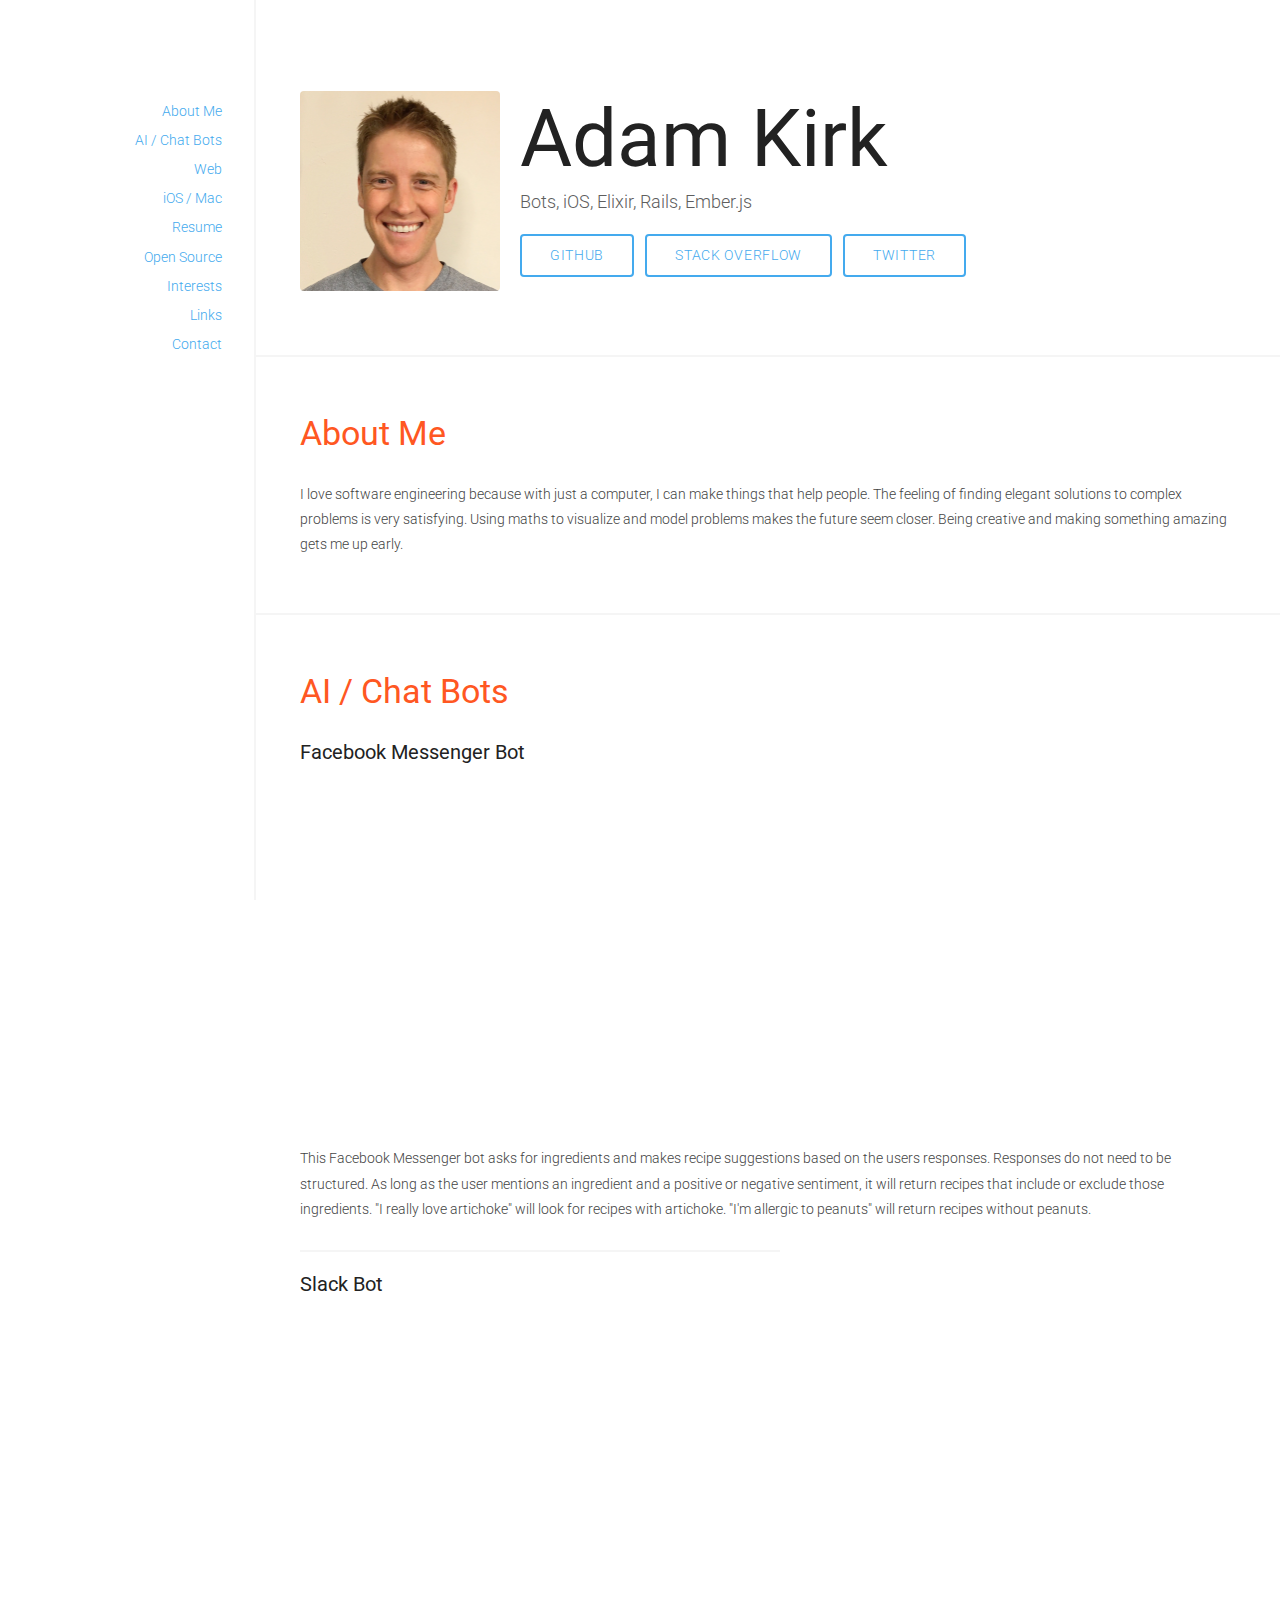
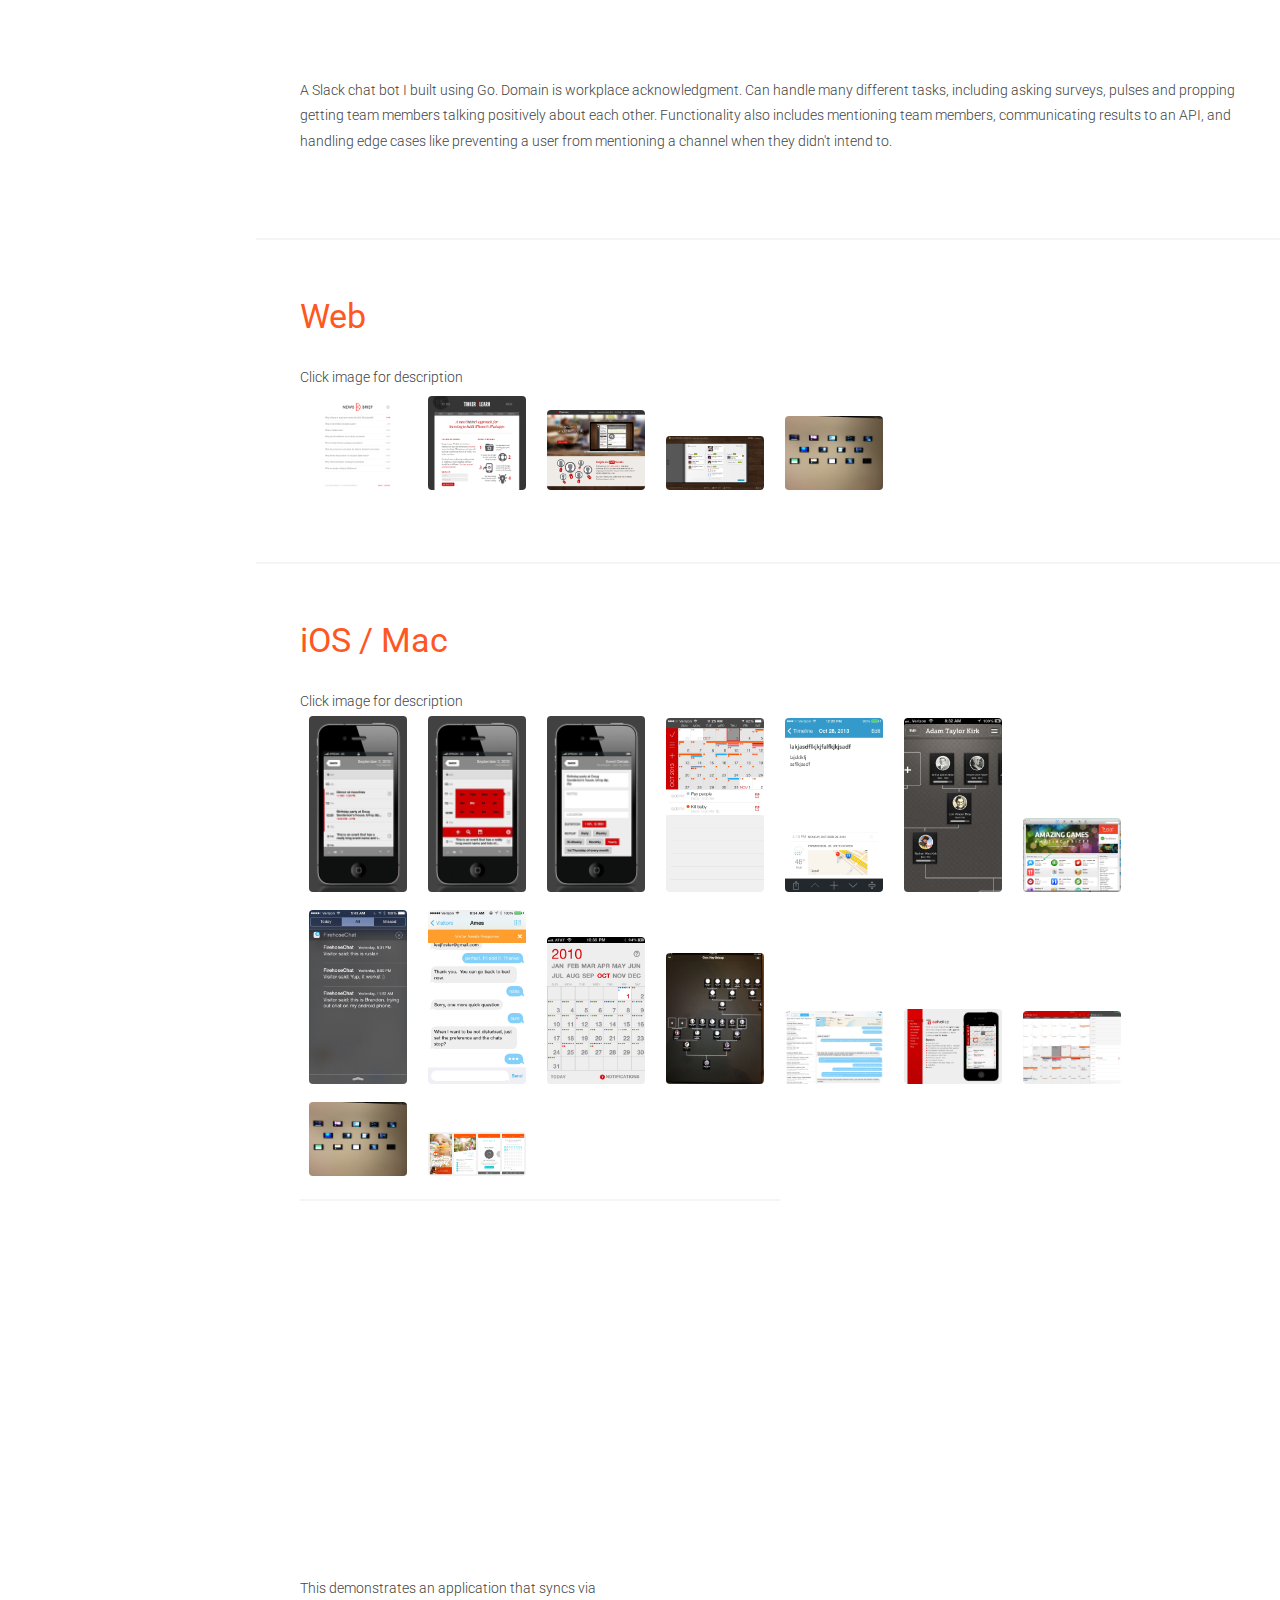
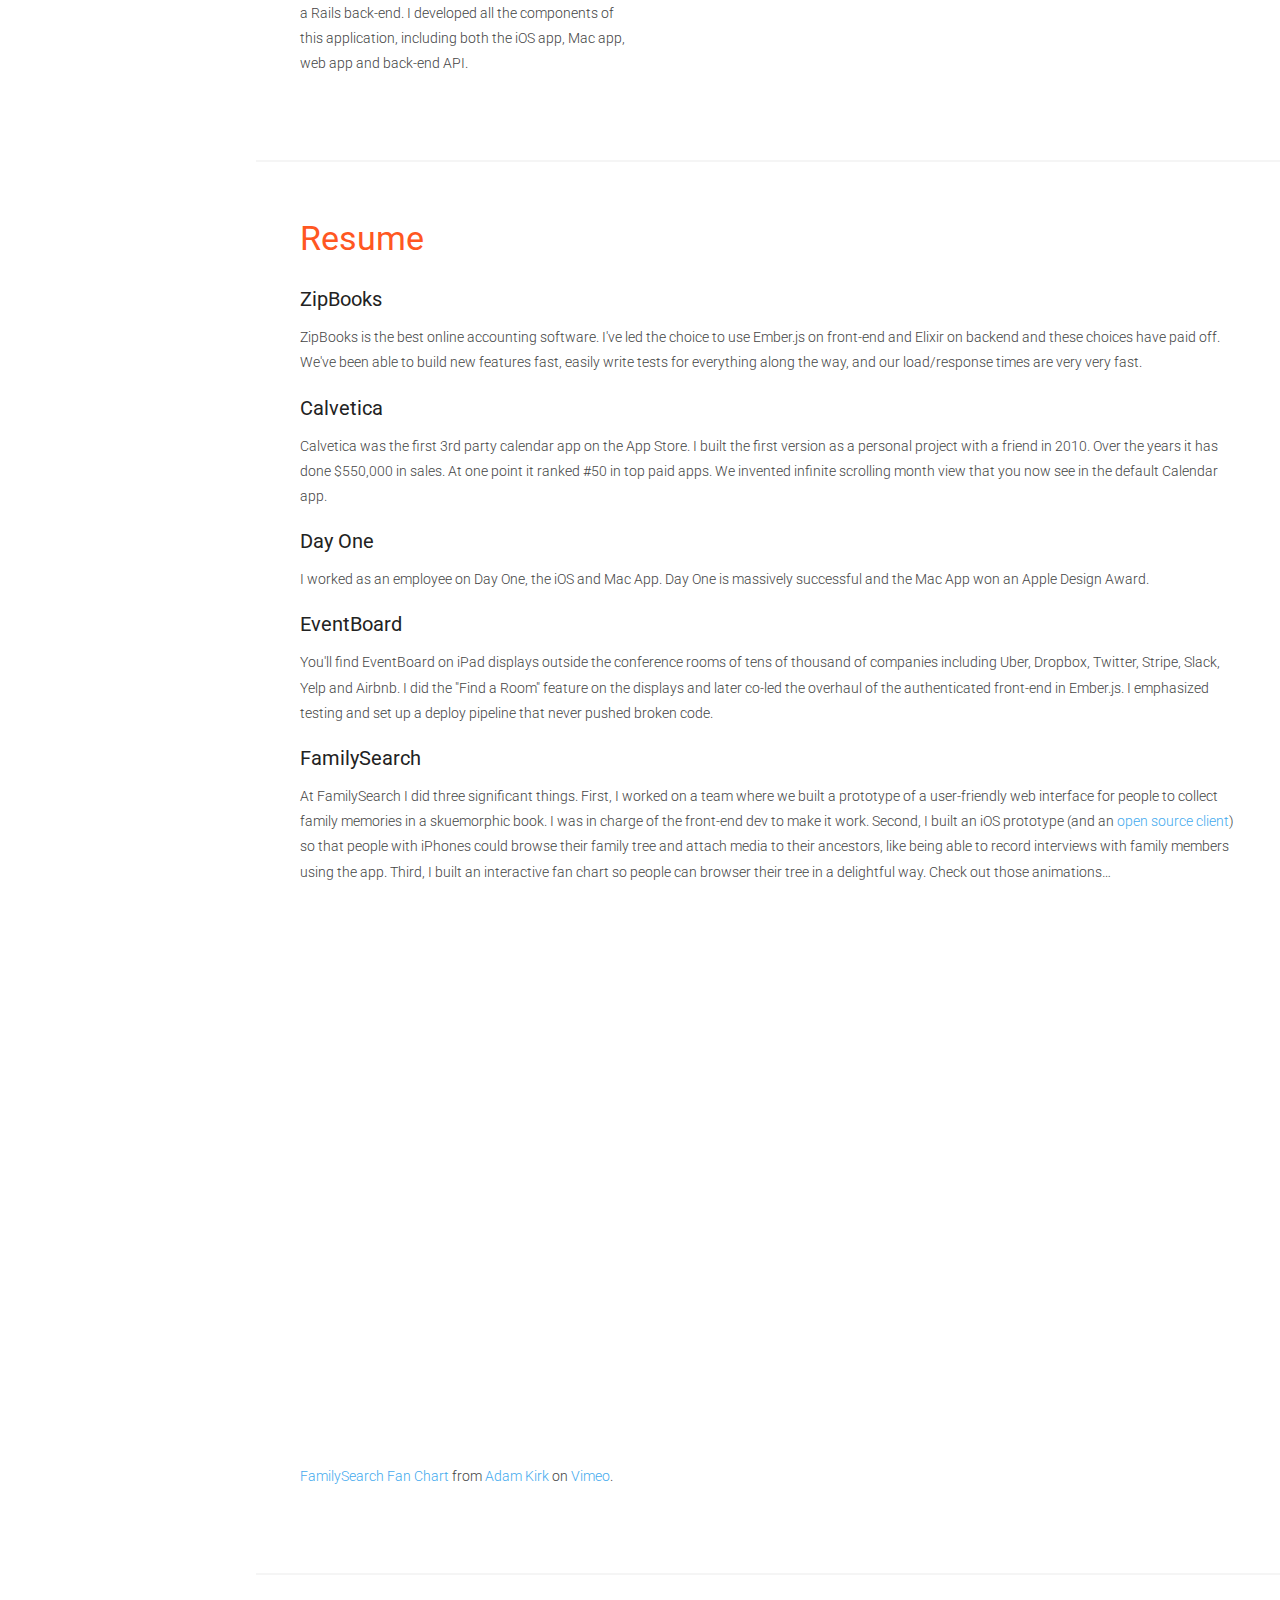
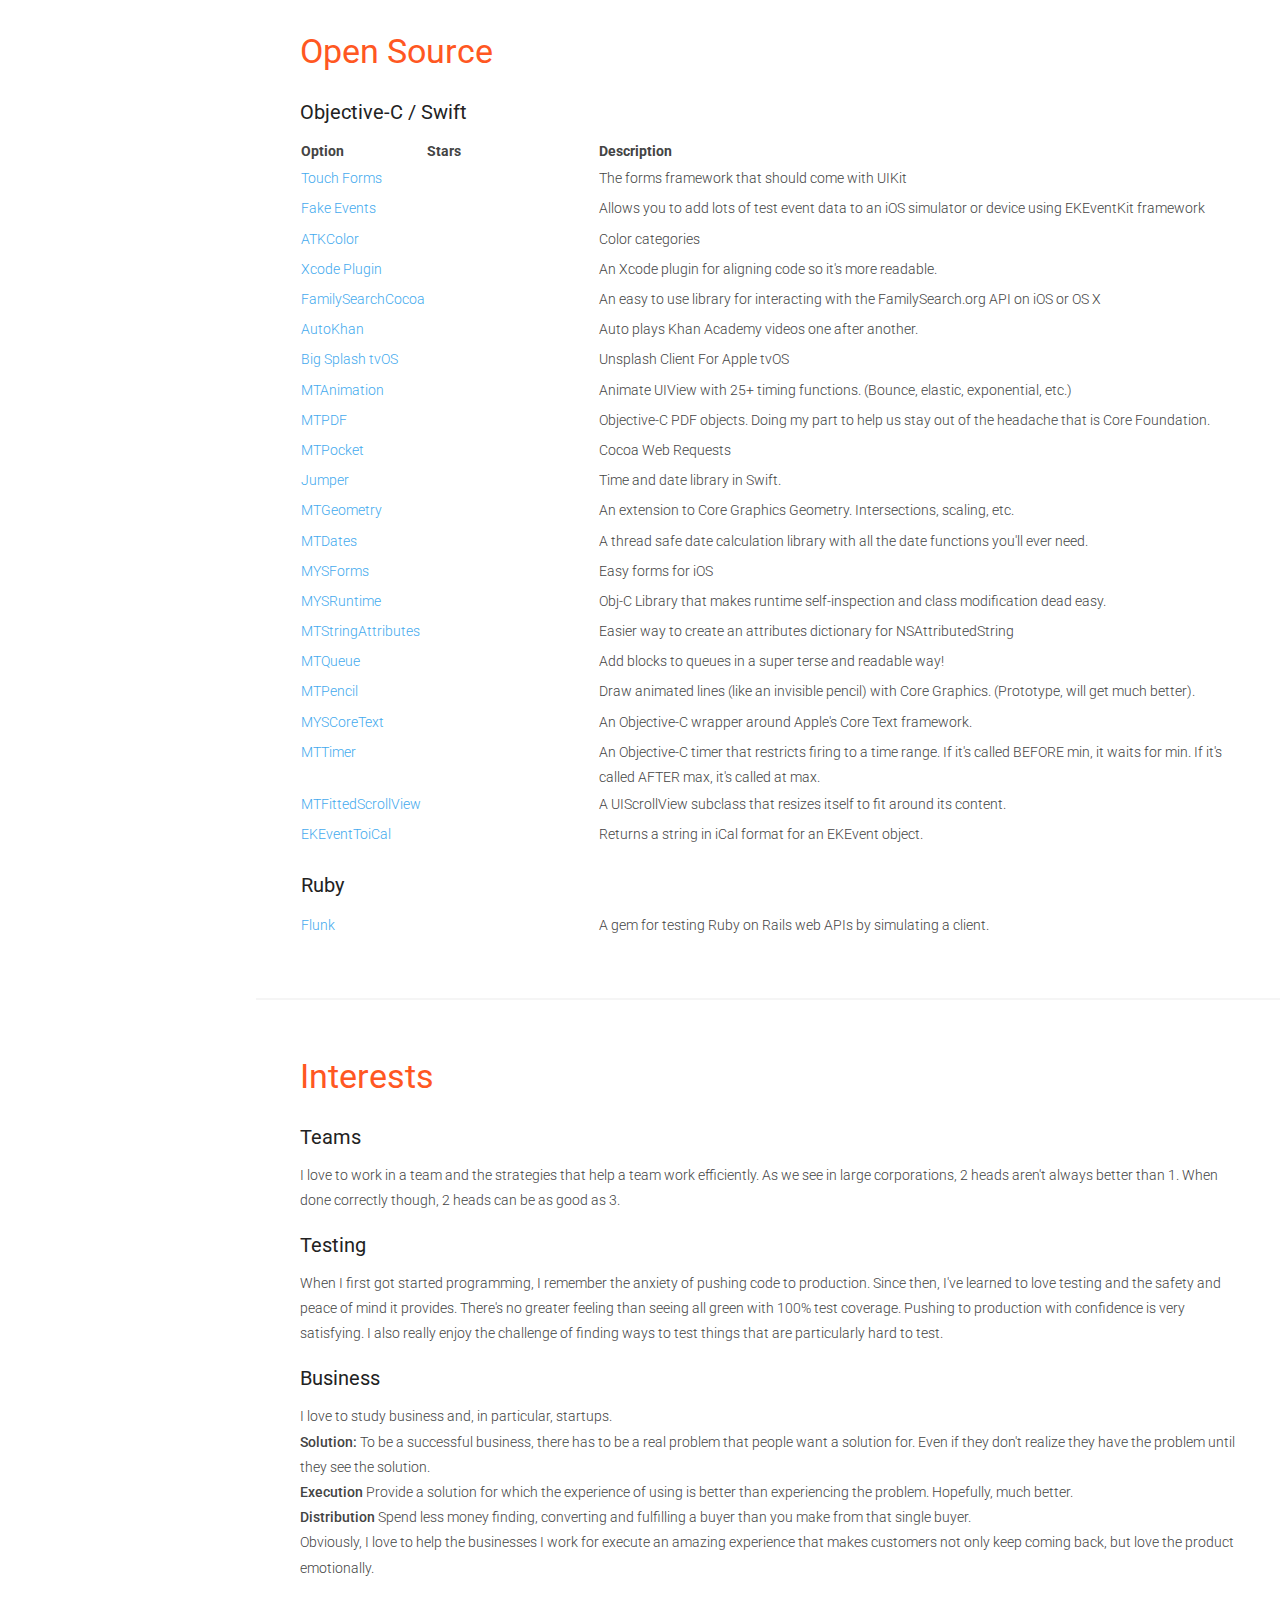
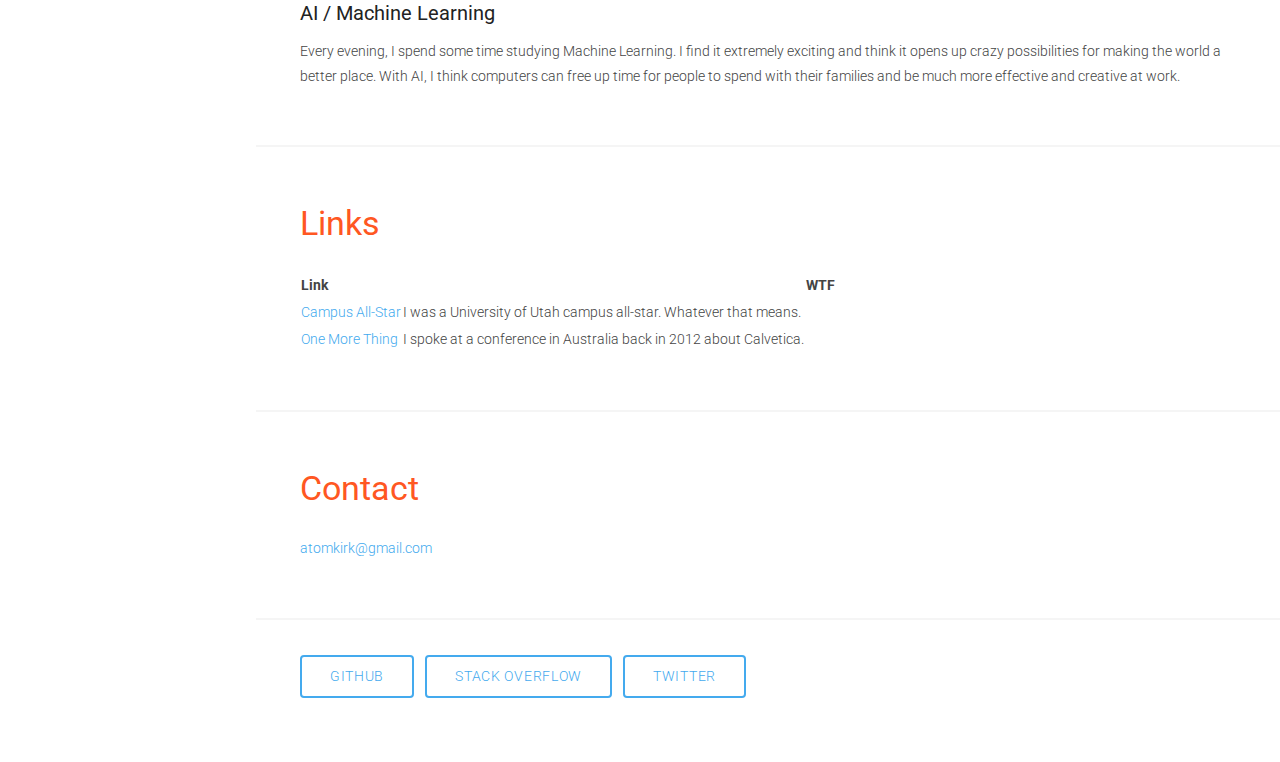
==== commit 26778fba: "Update index.html" ====
--- a/index.html
+++ b/index.html
@@ -97,6 +97,7 @@
       <section id="web" class="getting-started-section">
         <div class="container">
           <h2>Web</h2>
+          <caption>Click image for description</caption>
           <div class="image-row">
             <a class="example-image-link" href="images/news-brief-web.png" data-lightbox="screenshots" data-title="A simple Rails app for digest news."><img class="example-image" src="images/news-brief-web.png" alt="A simple Rails app for digest news."></a>
             <a class="example-image-link" href="images/tinkerlearn.png" data-lightbox="screenshots" data-title="A web app and example iOS app source code to help people learn by tinkering."><img class="example-image" src="images/tinkerlearn.png" alt="A web app and example ios app source code to help people learn by tinkering."></a>
@@ -112,6 +113,7 @@
       <section id="ios-mac" class="getting-started-section">
         <div class="container">
           <h2>iOS / Mac</h2>
+          <caption>Click image for description</caption>
           <div class="image-row">
             <a class="example-image-link" href="images/calvetica-v1-2.jpg" data-lightbox="screenshots" data-title="Calvetica was the first calendar app on the App Store in 2010"><img class="example-image" src="images/calvetica-v1-2.jpg" alt="Calvetica was the first calendar app on the App Store in 2010"></a>
             <a class="example-image-link" href="images/calvetica-v1-3.jpg" data-lightbox="screenshots" data-title="Reached #50 Overall in the App Store"><img class="example-image" src="images/calvetica-v1-3.jpg" alt="Reached #50 Overall in the App Store"></a>
@@ -172,9 +174,8 @@
         web interface for people to collect family memories in a skuemorphic book. I was in charge of the front-end dev to make
         it work. Second, I built an iOS prototype (and an <a href="https://github.com/atomkirk/FamilySearchCocoa">open source client</a>)
         so that people with iPhones could browse their family tree and attach media to their ancestors, like being able to record
-        interviews with family members using the app. Third, I build an interactive fan chart so people can browser their tree
-        in a delightful way. They told me not to "waste time" on animations, but I ignored that and now those awesome animations
-        are still there 7 years later:
+        interviews with family members using the app. Third, I built an interactive fan chart so people can browser their tree
+        in a delightful way. Check out those animations…
           
         <br>
         <br>
@@ -381,13 +382,11 @@
             <tbody>
               <tr>
                 <td><a href="https://www.alumni.utah.edu/u-news/september10/all-stars.php">Campus All-Star</a></td>
-                <td>
-                <td>This picture was almost a deal-breaker for my wife marrying me. She couldn't understand that hair.</td>
+                <td>I was a University of Utah campus all-star. Whatever that means.</td>
               </tr>
               <tr>
                 <td><a href="https://www.youtube.com/watch?v=2EcFzfhRGVw">One More Thing</a></td>
-                <td>
-                <td>I spoke at a conference in Australia back in 2012 about Calvetica. Cringeworthy.</td>
+                <td>I spoke at a conference in Australia back in 2012 about Calvetica.</td>
               </tr>
             </tbody>
           </table>
@@ -401,28 +400,6 @@
           <h2>Contact</h2>
           <a href="mailto:atomkirk@gmail.com">atomkirk@gmail.com</a>
         </div>
-      </section>
-
-      <section id="contact" class="getting-started-section">
-        <div class="container">
-        <!-- ZipBooks Review Widget -->
-        <script type="text/javascript">
-          (function(d, s) {s = d.createElement('script');s.type = 'text/javascript';s.async = true;s.src = 'https://zipbooks.com/pros/widget-script/adam-kirk/badge?wid=92ddl&bg=7953F5&text=596071';
-          d.getElementsByTagName('head')[0].appendChild(s);}(document));
-        </script><div class="zb-ww92ddl cleanslate92ddl"><a class="zb-link92ddl" href="https://zipbooks.com/pros/adam-kirk" target="_blank"><img src="https://zipbooks.com/pros/images/zipbooks-logo-semi-transparent.png" /></a></div>
-        <!-- End ZipBooks Widget -->
-        </div>
-      </section>
-        
-              <section id="contact" class="getting-started-section">
-        <div class="container">
-        <!-- ZipBooks review widget -->
-    <script type="text/javascript">
-      (function(d, s) {s = d.createElement('script');s.type = 'text/javascript';s.async = true;s.src = 'https://zipbooks.ngrok.io/pros/widget-script/jd-rolfing/testimonials?wid=jsx5s&bg=0064ff&text=596071'
-      d.getElementsByTagName('head')[0].appendChild(s);}(document))
-    </script><div class="zb-wwjsx5s cleanslatejsx5s"><a class="zb-linkjsx5s" href="https://zipbooks.ngrok.io/pros/jd-rolfing" target="_blank"><img alt="ZipBooks" src="https://zipbooks.ngrok.io/pros/images/zipbooks-pro-logo-gray-semi-transparent.png" /></a></div>
-    <!-- End ZipBooks review widget -->
-                  </div>
       </section>
 
       <!-- FOOTER -->
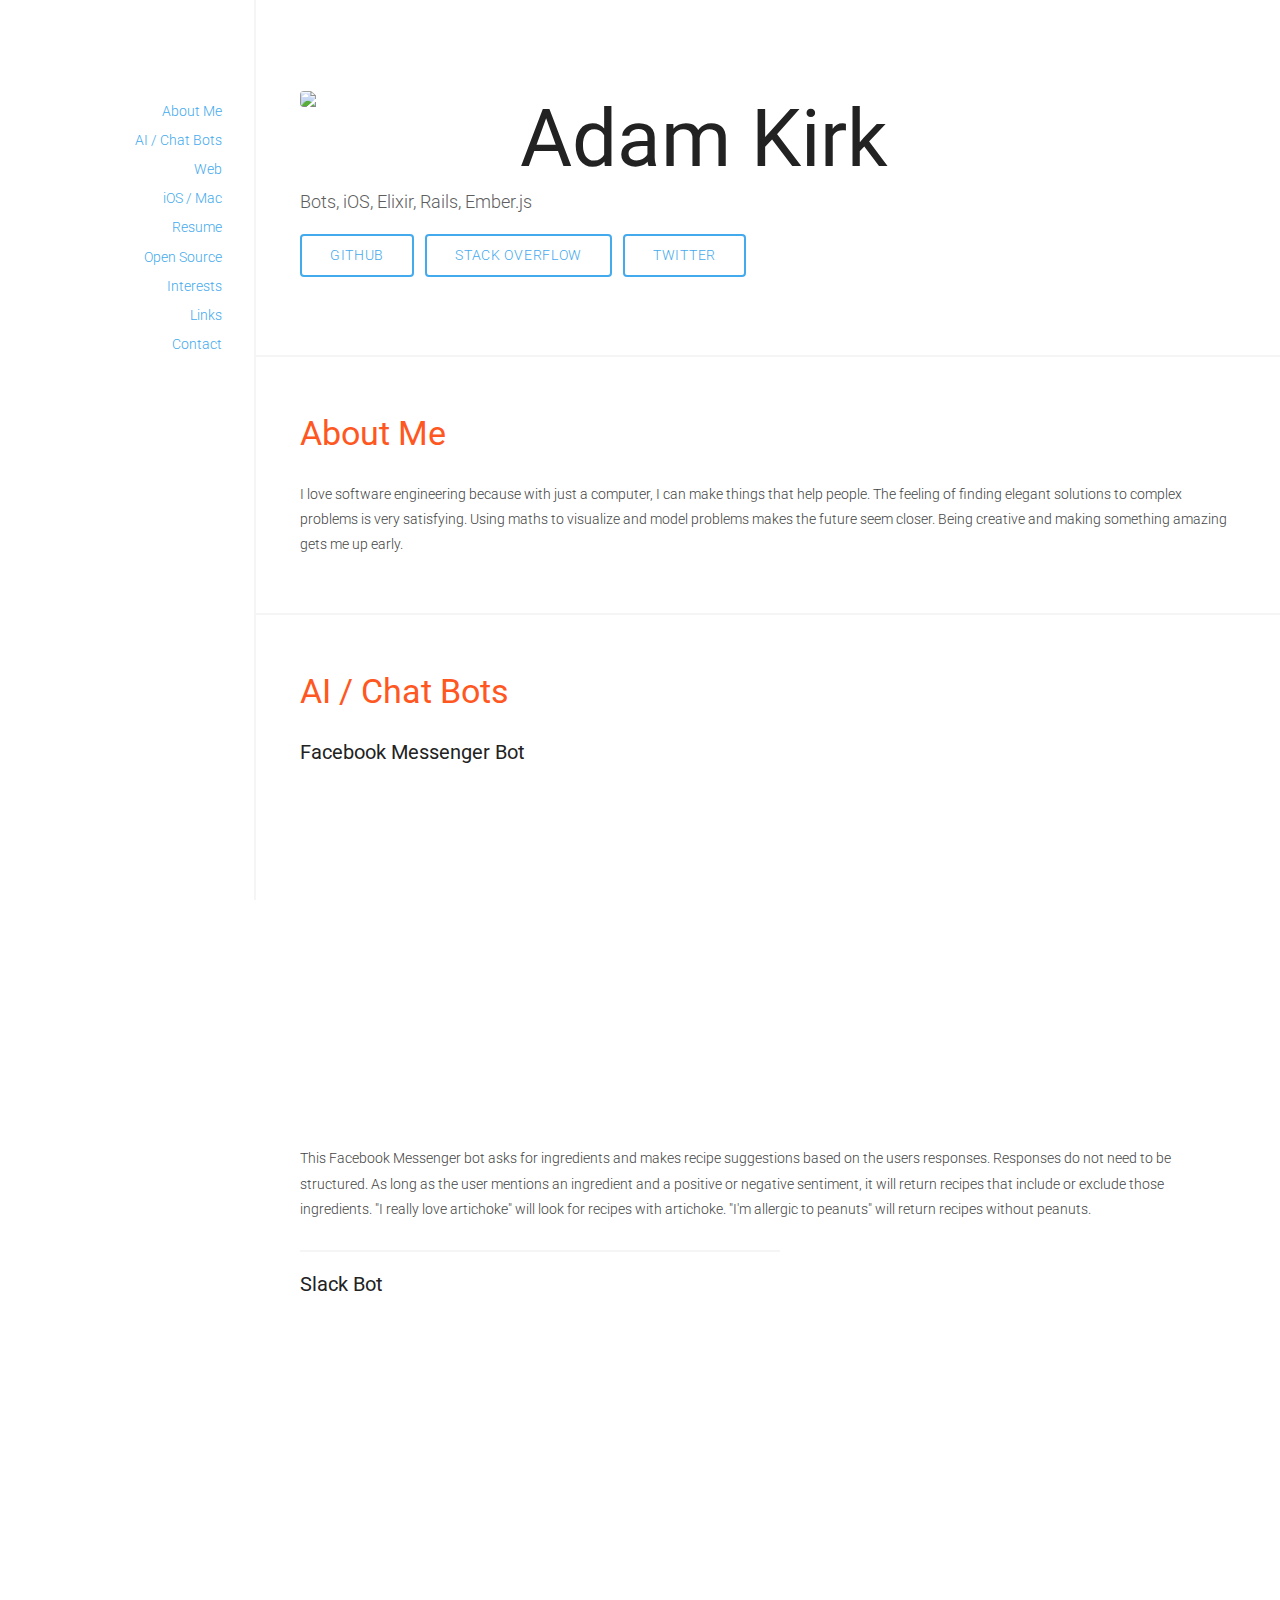
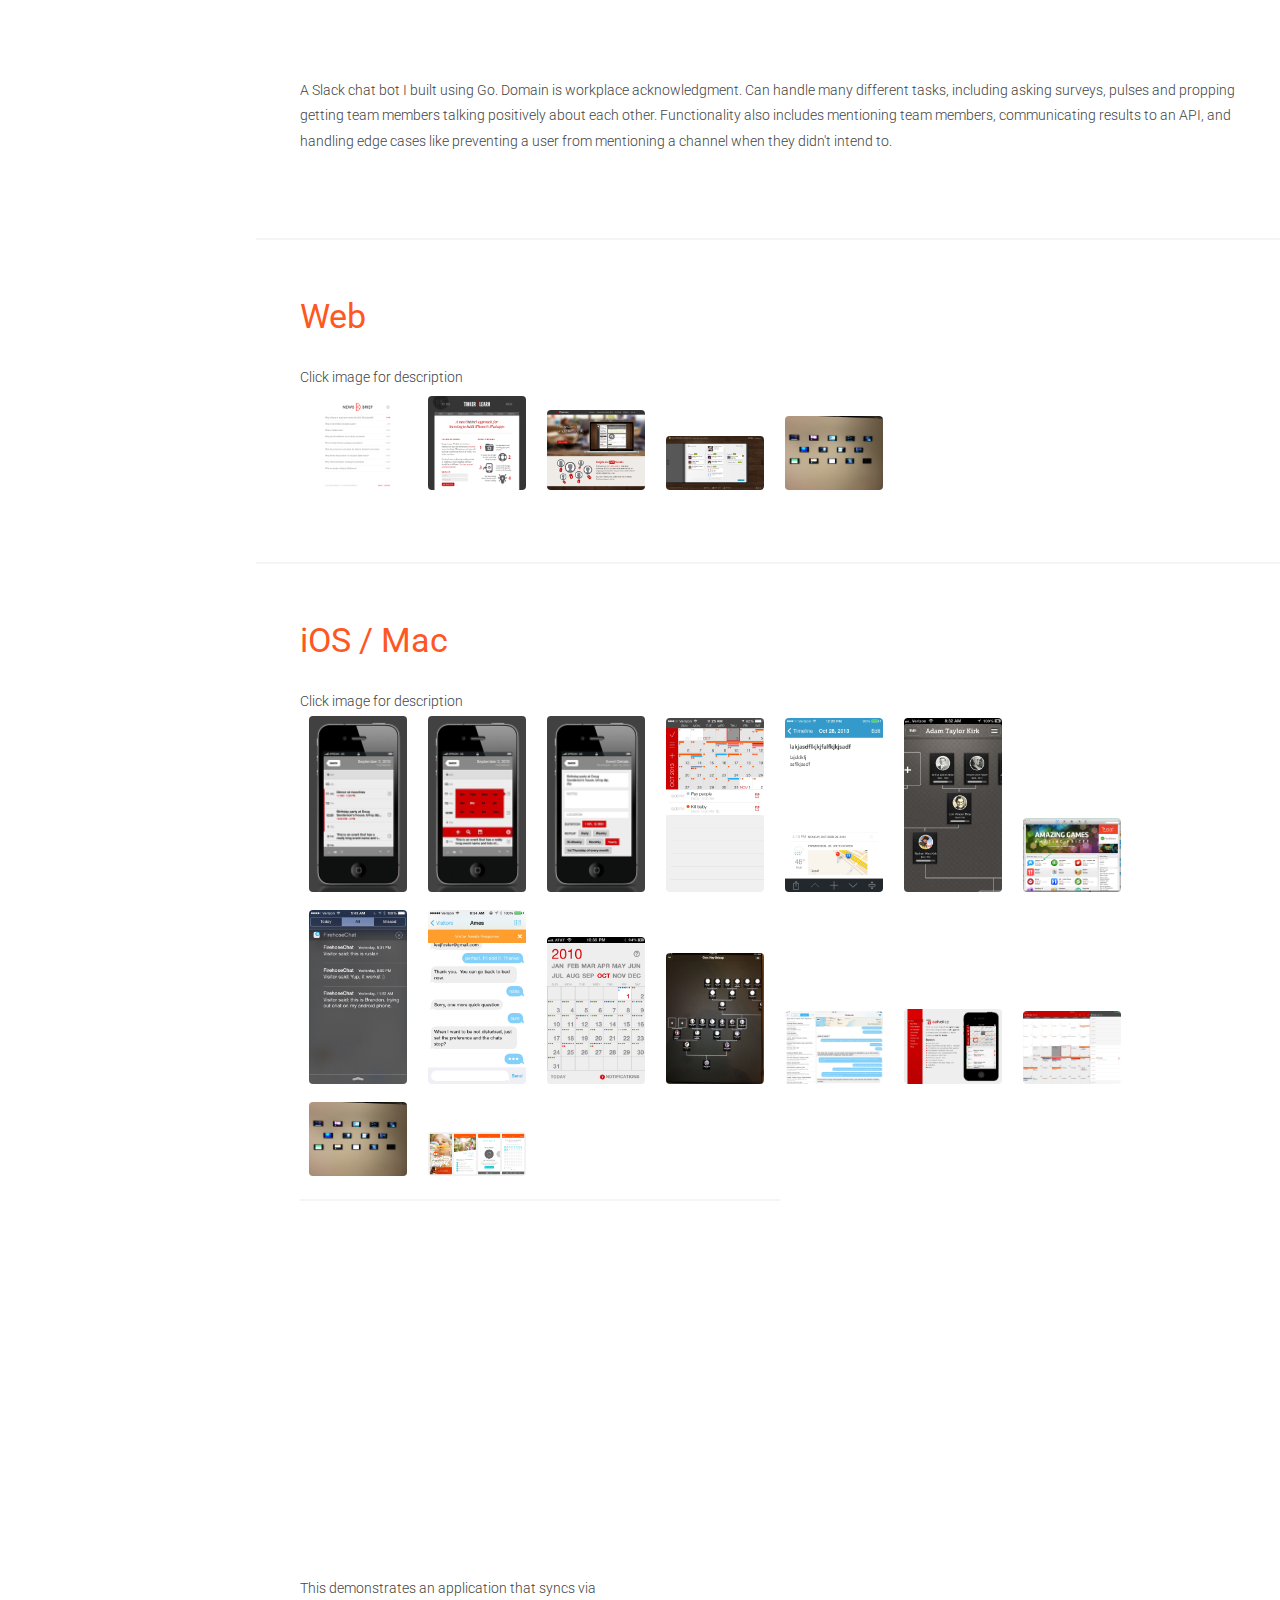
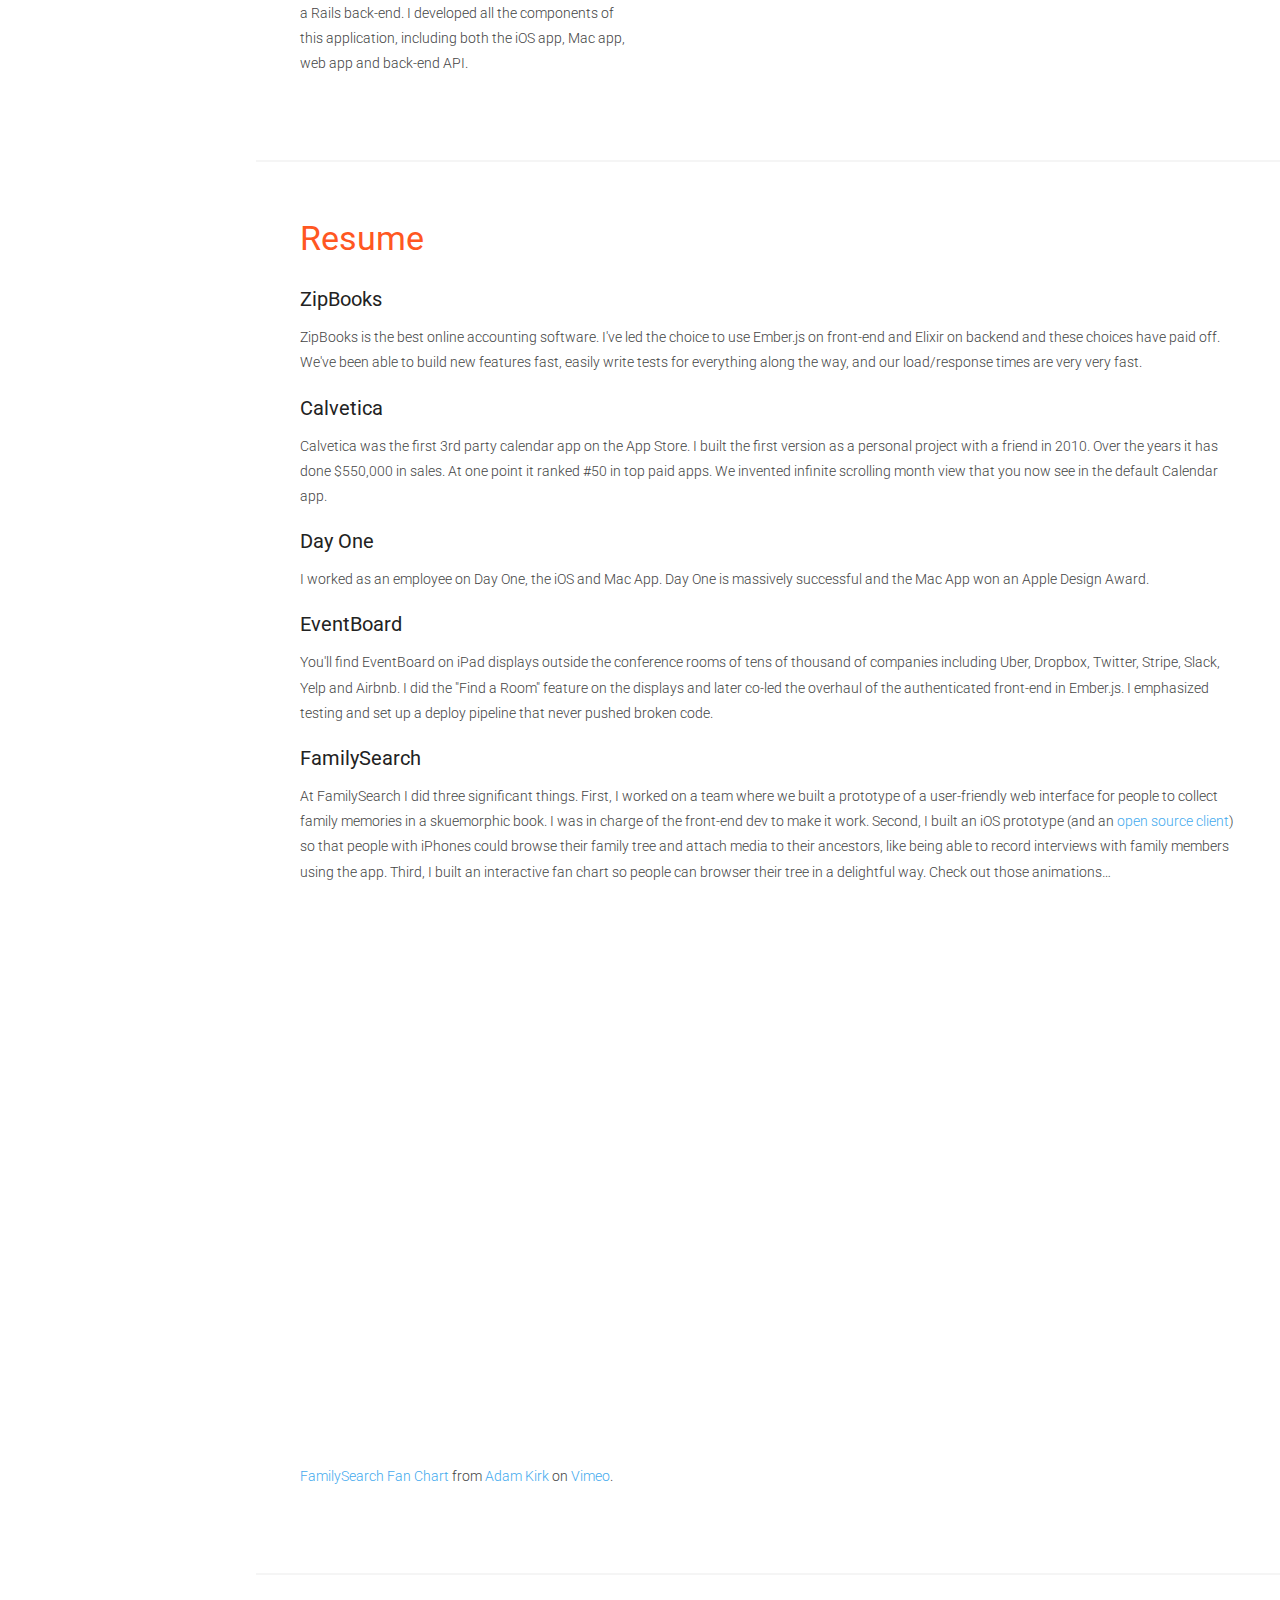
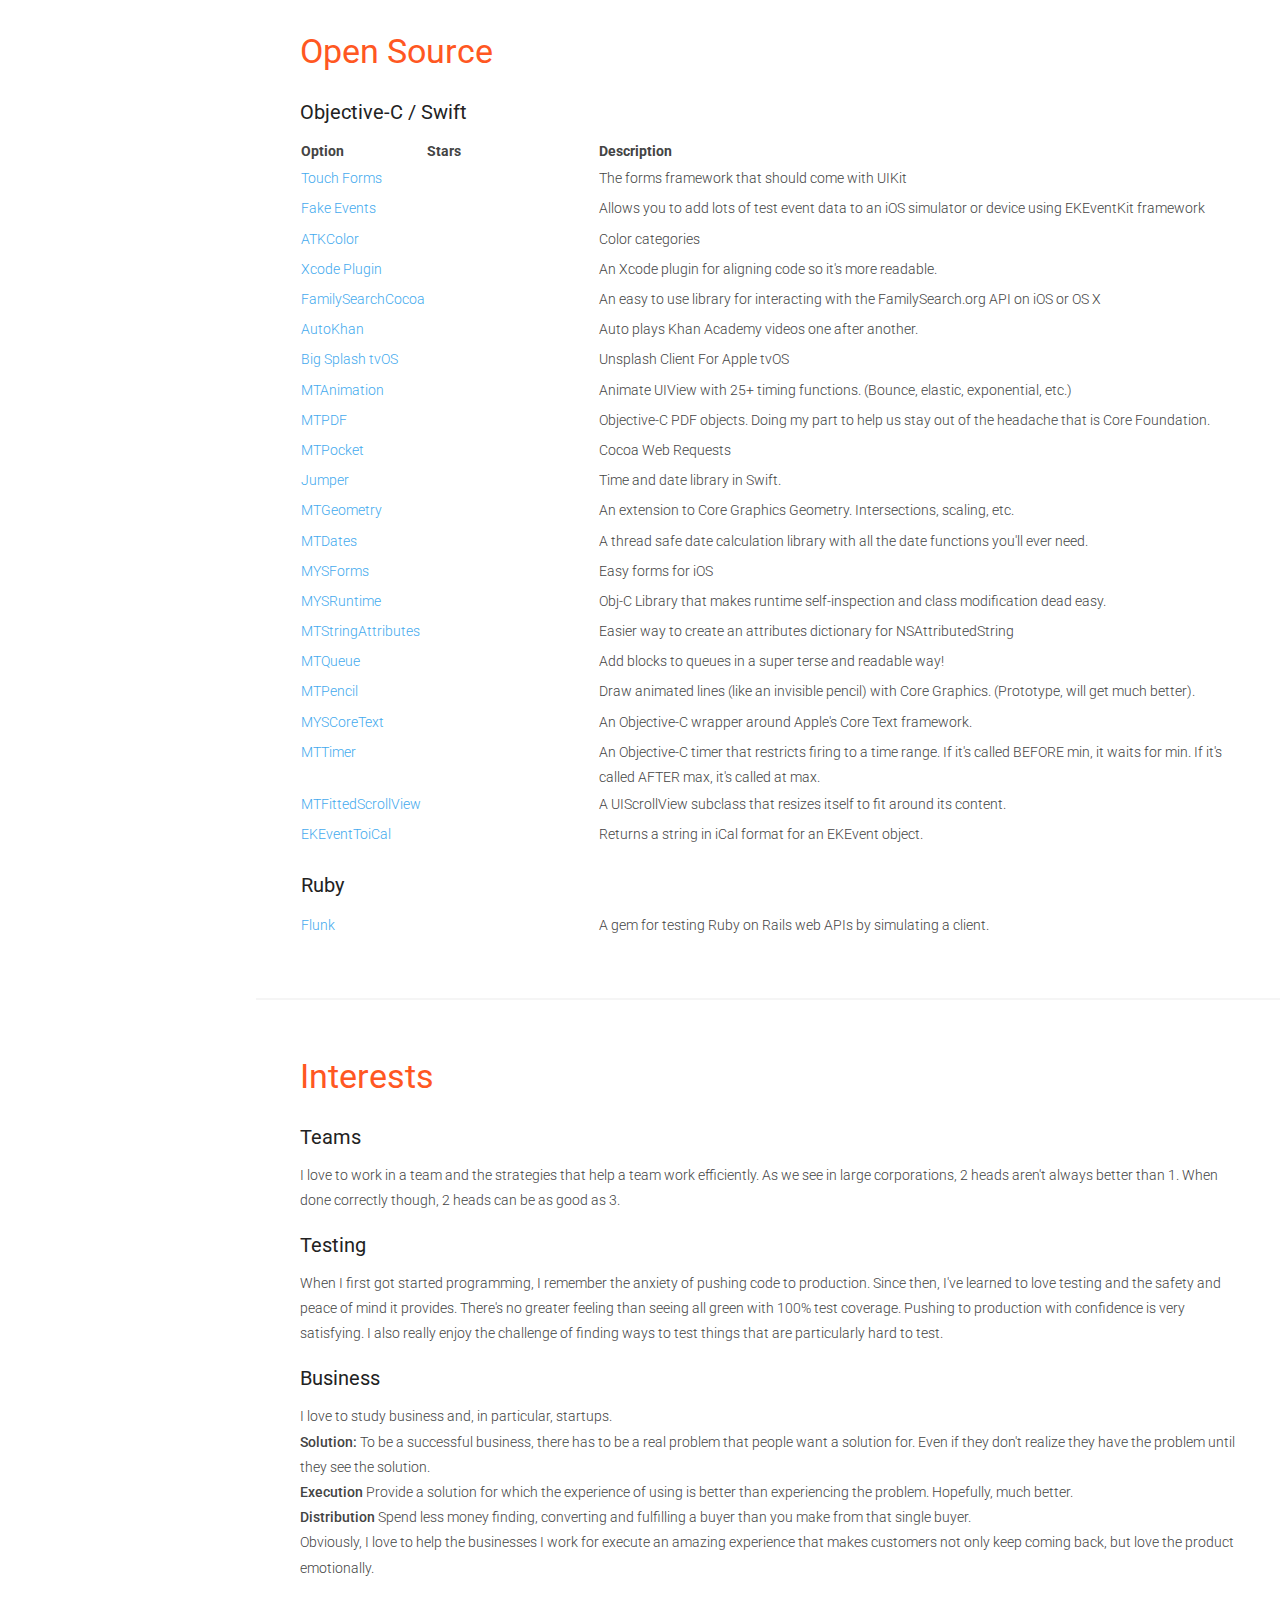
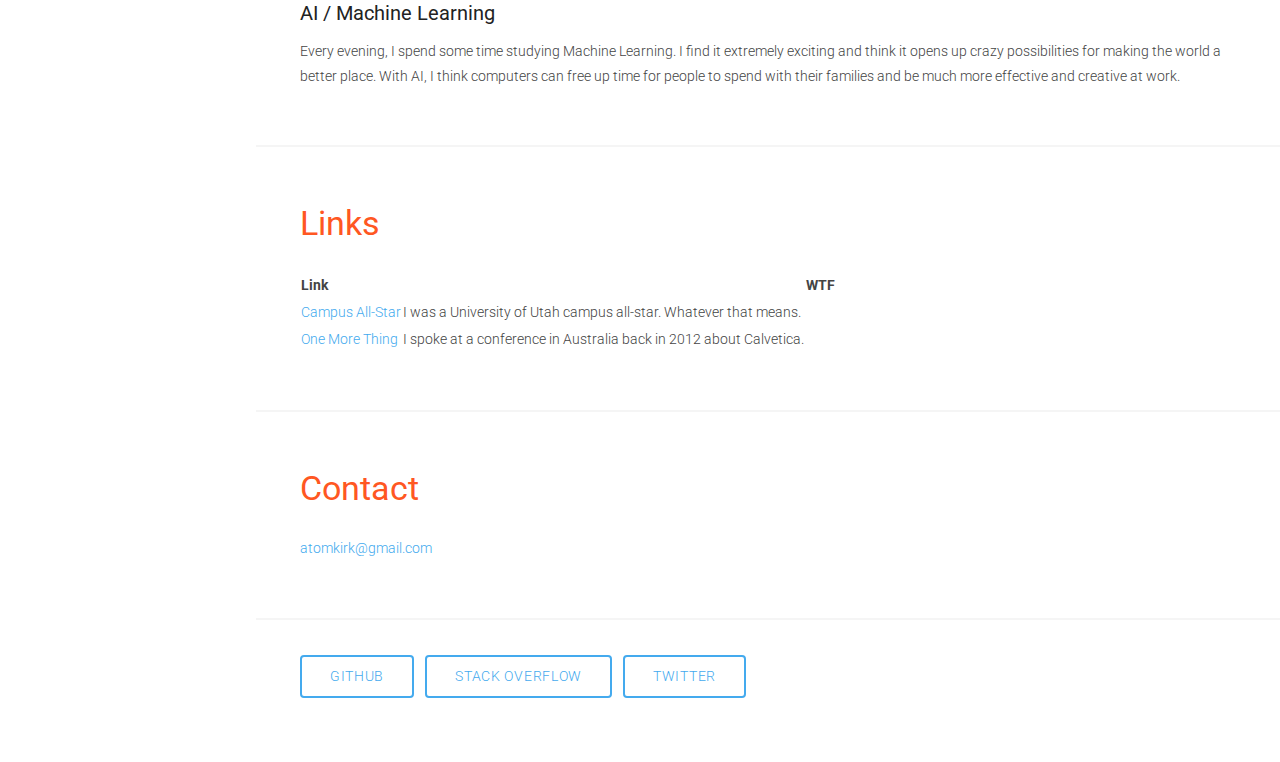
==== commit a8c0fef0: "Update index.html" ====
--- a/index.html
+++ b/index.html
@@ -45,7 +45,7 @@
 
       <header id="download">
         <div class="container">
-          <img src="images/avatars/26.jpeg" class="avatar">
+          <img src="images/avatars/32.jpeg" class="avatar">
           <h1 class="logo">Adam Kirk</h1>
           <p class="lead">
             Bots, iOS, Elixir, Rails, Ember.js
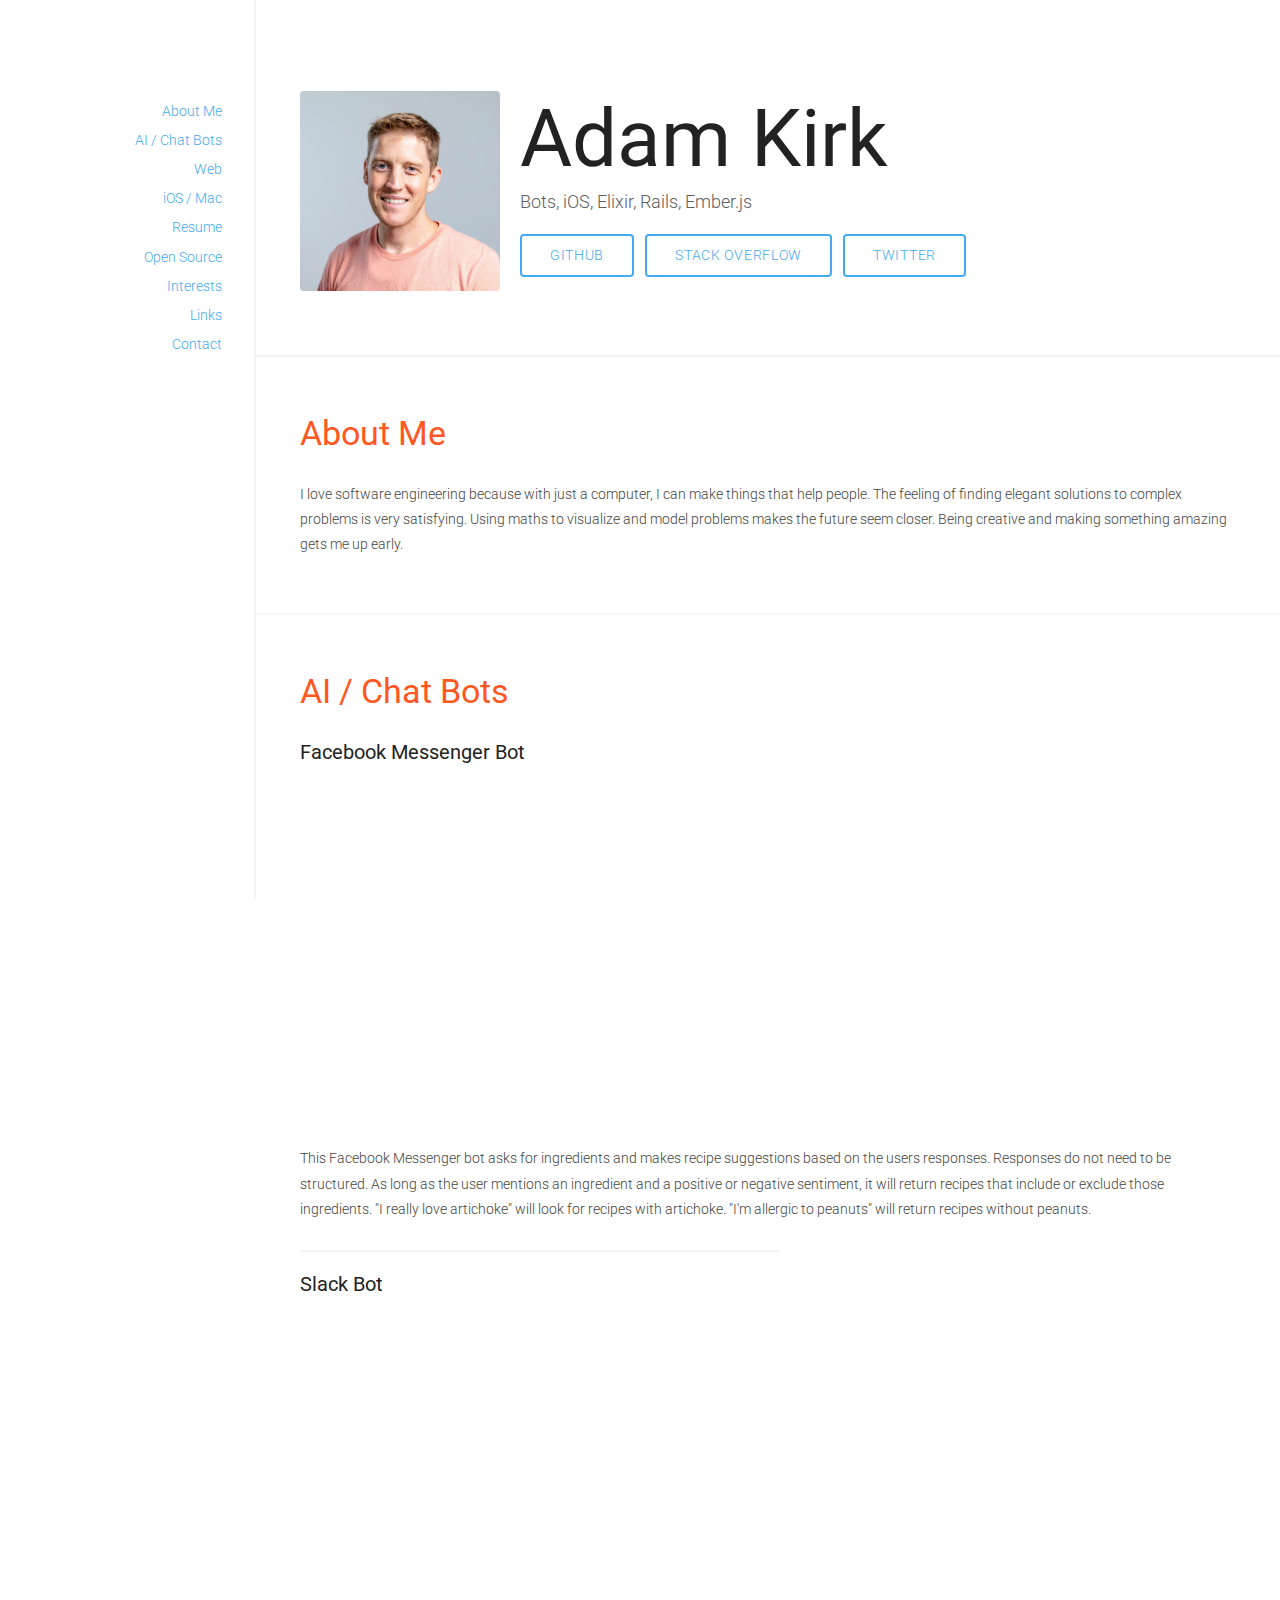
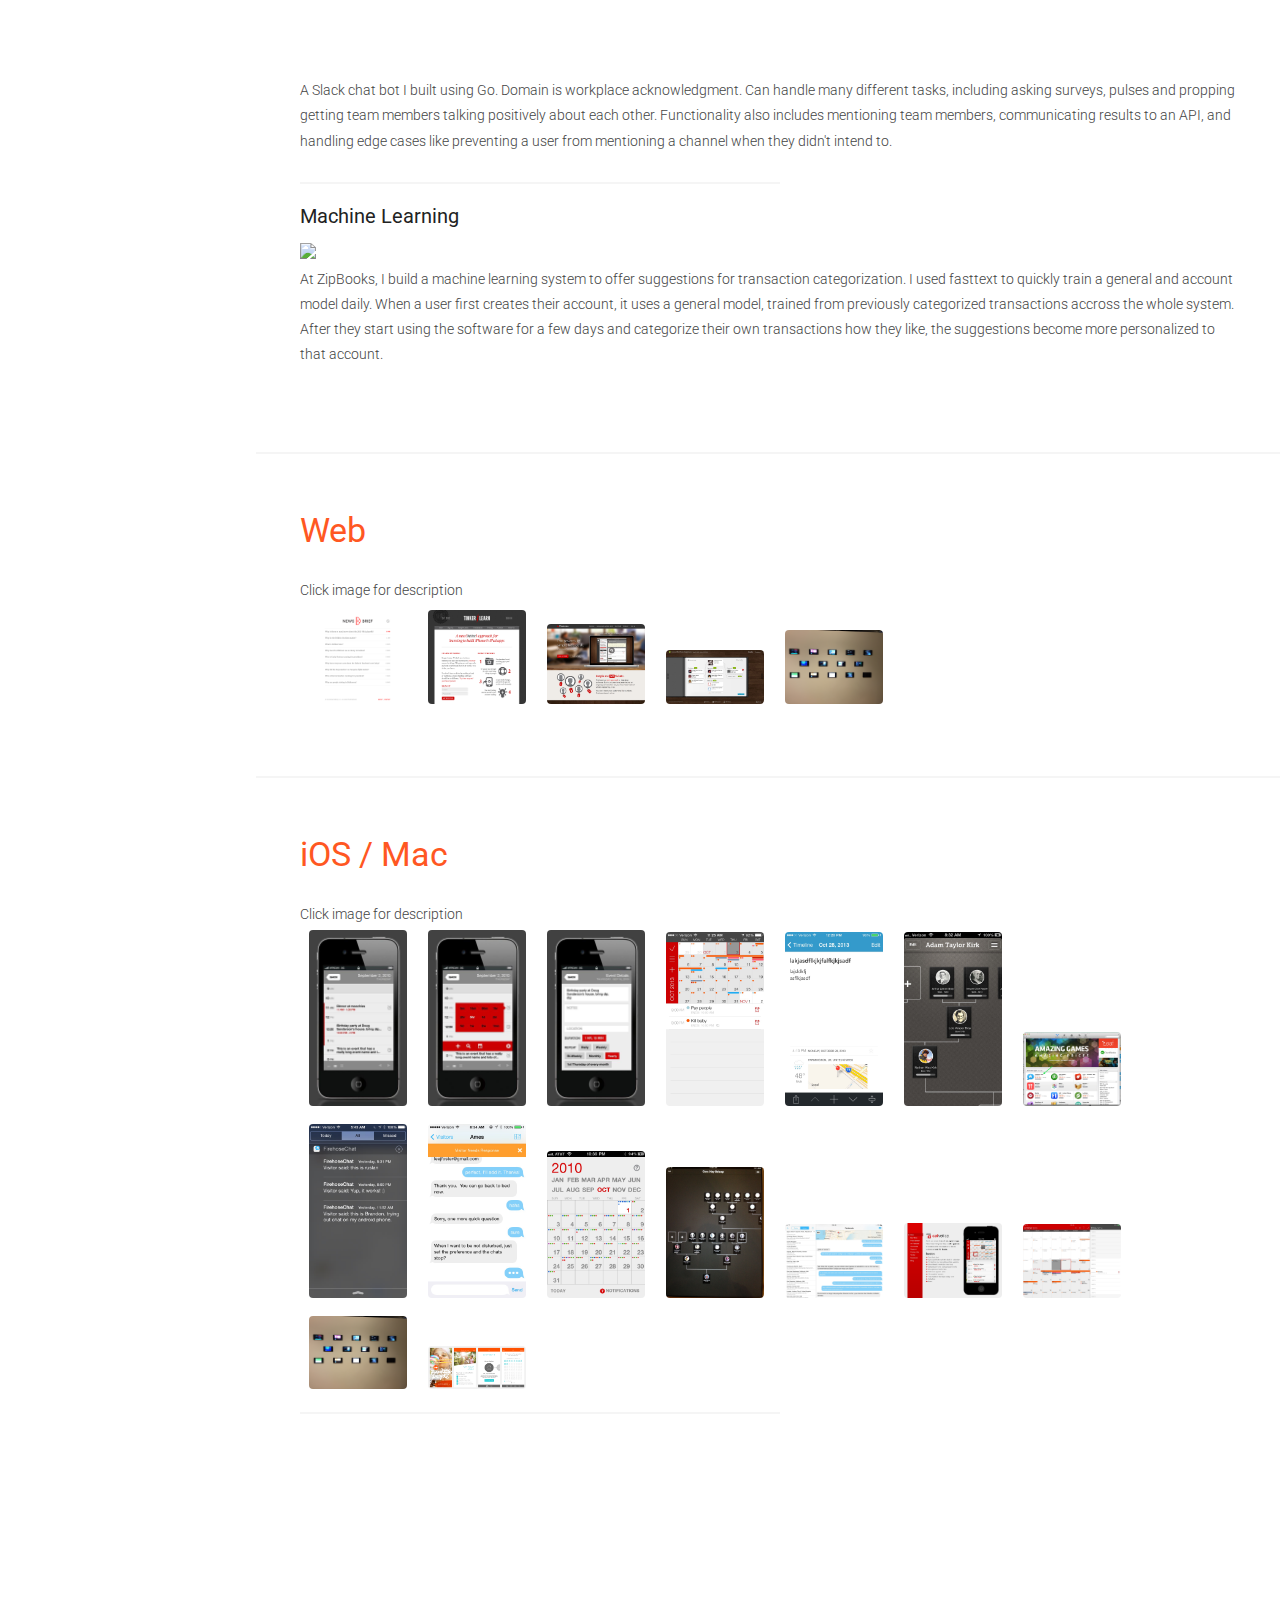
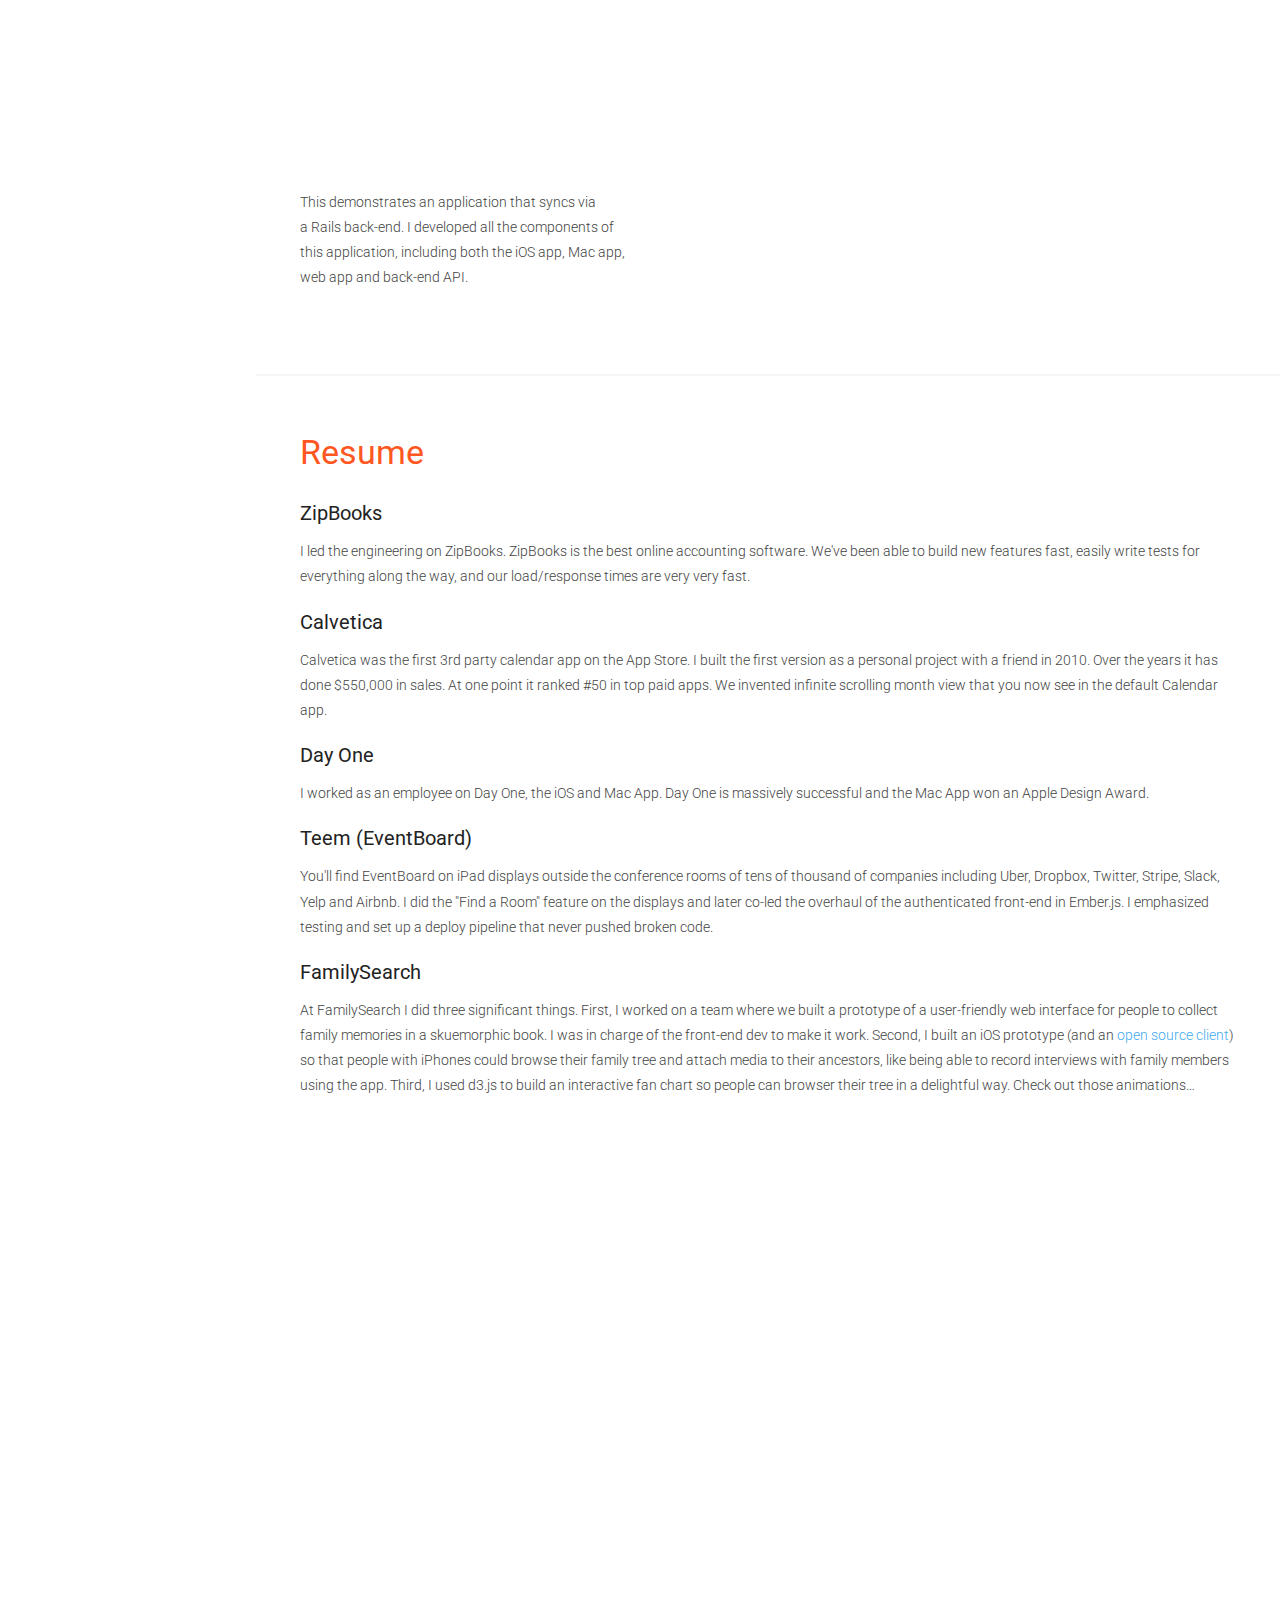
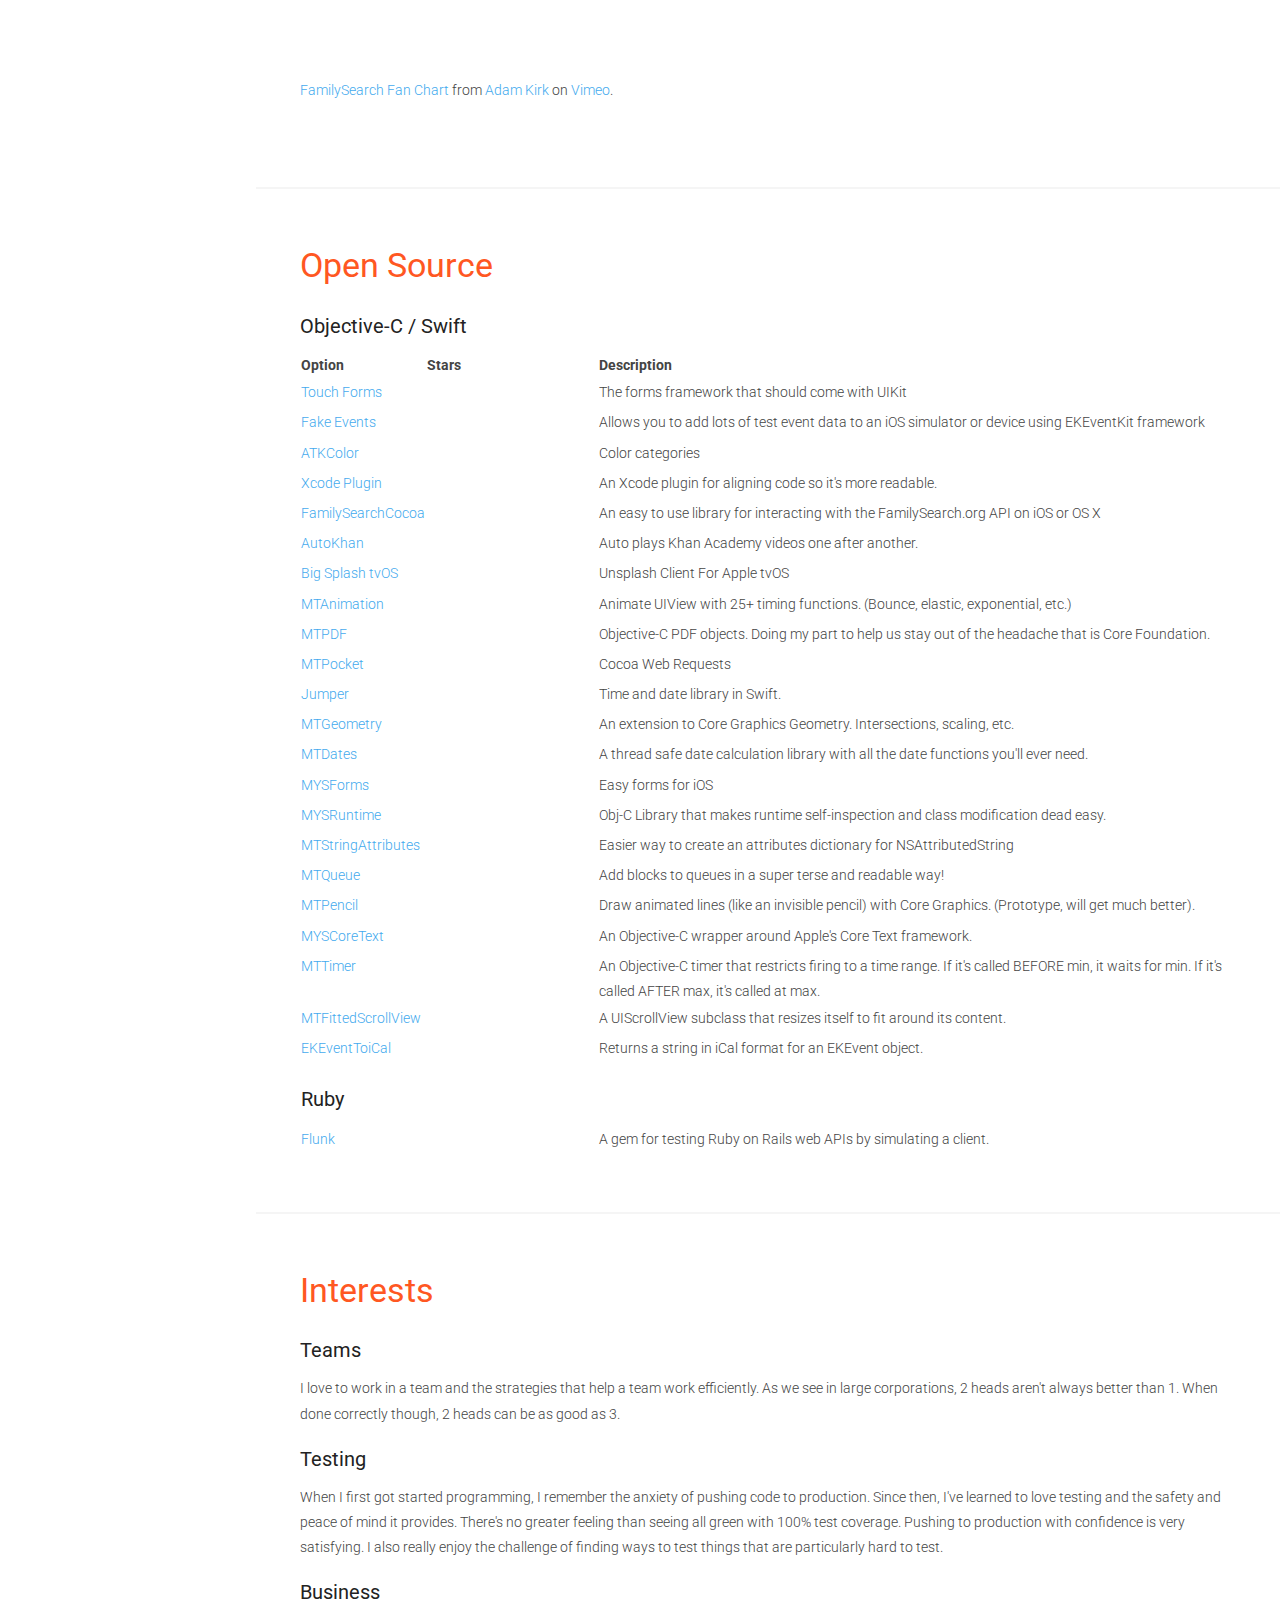
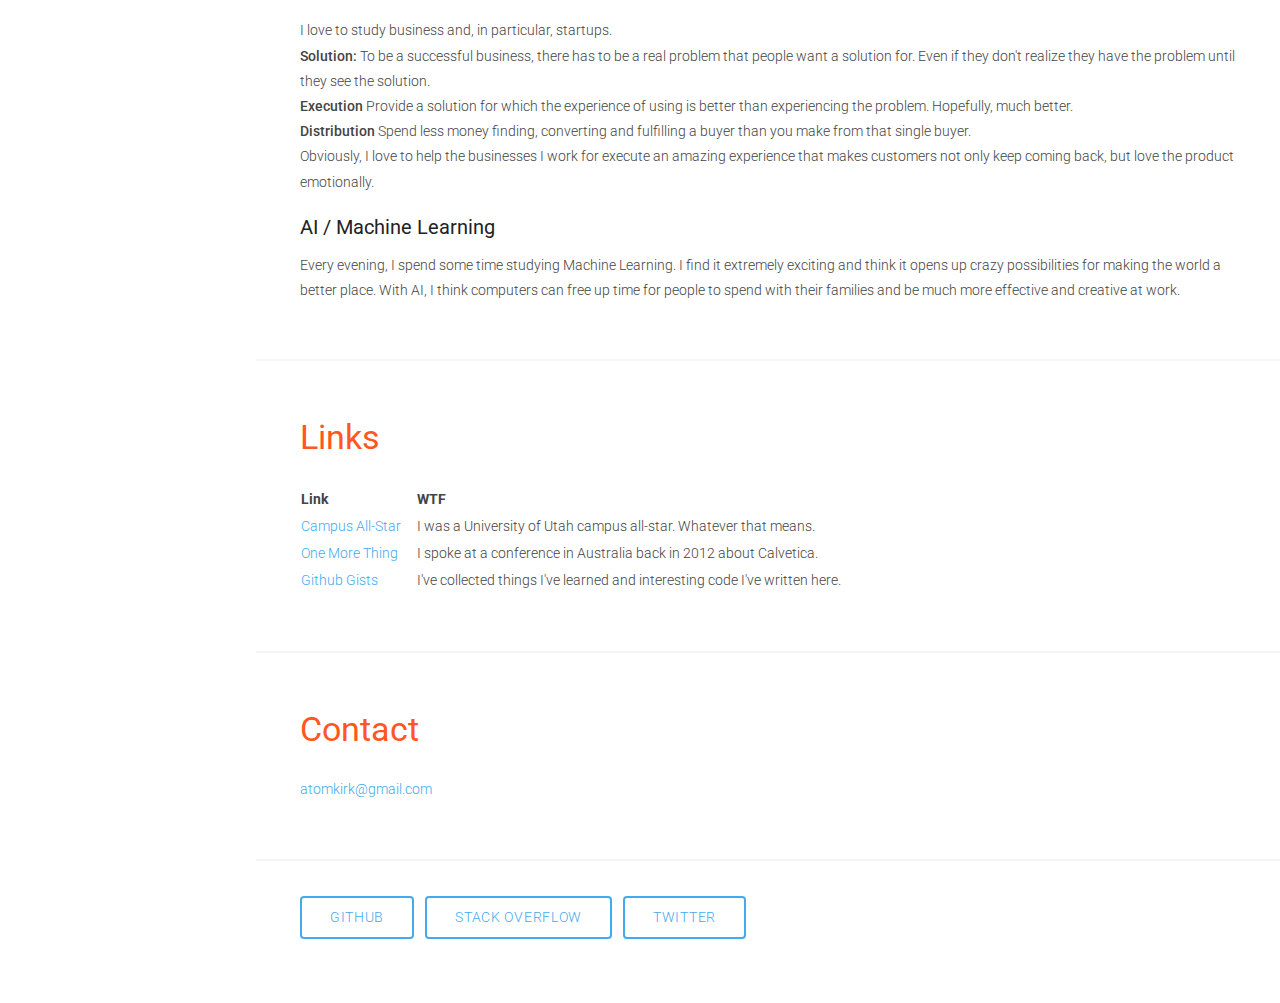
==== commit c9ff27c9: "updating" ====
--- a/index.html
+++ b/index.html
@@ -1,4 +1,3 @@
-
 <!DOCTYPE html>
 <html lang="en-us">
   <head>
@@ -45,7 +44,7 @@
 
       <header id="download">
         <div class="container">
-          <img src="images/avatars/32.jpeg" class="avatar">
+          <img src="images/avatars/32.jpg" class="avatar">
           <h1 class="logo">Adam Kirk</h1>
           <p class="lead">
             Bots, iOS, Elixir, Rails, Ember.js
@@ -86,6 +85,19 @@
           <div class="image-row">
             <iframe src="https://player.vimeo.com/video/175862060?title=0&byline=0&portrait=0" width="640" height="360" frameborder="0" webkitallowfullscreen mozallowfullscreen allowfullscreen></iframe>
             <p>A Slack chat bot I built using Go. Domain is workplace acknowledgment. Can handle many different tasks, including asking surveys, pulses and propping getting team members talking positively about each other. Functionality also includes mentioning team members, communicating results to an API, and handling edge cases like preventing a user from mentioning a channel when they didn&#039;t intend to.</p>
+          </div>
+
+
+          <hr>
+          <h3>Machine Learning</h3>
+          <div class="image-row">
+            <img src="https://user-images.githubusercontent.com/2091439/80311707-65292800-879e-11ea-8503-005428792fa9.png" width="640">
+            <p>
+              At ZipBooks, I build a machine learning system to offer suggestions for transaction categorization. I used fasttext
+              to quickly train a general and account model daily. When a user first creates their account, it uses a general model,
+              trained from previously categorized transactions accross the whole system. After they start using the software for a few
+              days and categorize their own transactions how they like, the suggestions become more personalized to that account.
+            </p>
           </div>
 
         </div>
@@ -148,11 +160,10 @@
       <section id="resume" class="getting-started-section">
         <div class="container">
         <h2>Resume</h2>
-          
+
         <h3 style="clear: both;">ZipBooks</h3>
-        ZipBooks is the best online accounting software. I've led the choice to use Ember.js on front-end and Elixir on
-        backend and these choices have paid off. We've been able to build new features fast, easily write tests for
-        everything along the way, and our load/response times are very very fast.
+        I led the engineering on ZipBooks. ZipBooks is the best online accounting software. We've been able to build
+        new features fast, easily write tests for everything along the way, and our load/response times are very very fast.
 
         <h3 style="clear: both;">Calvetica</h3>
         Calvetica was the first 3rd party calendar app on the App Store. I built the first version as a personal project
@@ -163,20 +174,20 @@
         I worked as an employee on Day One, the iOS and Mac App. Day One is massively successful and the Mac App won
         an Apple Design Award.
 
-        <h3 style="clear: both;">EventBoard</h3>
+        <h3 style="clear: both;">Teem (EventBoard)</h3>
         You'll find EventBoard on iPad displays outside the conference rooms of tens of thousand of companies including
         Uber, Dropbox, Twitter, Stripe, Slack, Yelp and Airbnb. I did the "Find a Room" feature on the displays and
         later co-led the overhaul of the authenticated front-end in Ember.js. I emphasized testing and set up a deploy
         pipeline that never pushed broken code.
-          
+
         <h3 style="clear: both;">FamilySearch</h3>
         At FamilySearch I did three significant things. First, I worked on a team where we built a prototype of a user-friendly
         web interface for people to collect family memories in a skuemorphic book. I was in charge of the front-end dev to make
         it work. Second, I built an iOS prototype (and an <a href="https://github.com/atomkirk/FamilySearchCocoa">open source client</a>)
         so that people with iPhones could browse their family tree and attach media to their ancestors, like being able to record
-        interviews with family members using the app. Third, I built an interactive fan chart so people can browser their tree
+        interviews with family members using the app. Third, I used d3.js to build an interactive fan chart so people can browser their tree
         in a delightful way. Check out those animations…
-          
+
         <br>
         <br>
         <iframe src="https://player.vimeo.com/video/255561766" width="640" height="546" frameborder="0" webkitallowfullscreen mozallowfullscreen allowfullscreen></iframe>
@@ -382,11 +393,18 @@
             <tbody>
               <tr>
                 <td><a href="https://www.alumni.utah.edu/u-news/september10/all-stars.php">Campus All-Star</a></td>
+                <td>&nbsp;&nbsp;&nbsp;&nbsp;</td>
                 <td>I was a University of Utah campus all-star. Whatever that means.</td>
               </tr>
               <tr>
                 <td><a href="https://www.youtube.com/watch?v=2EcFzfhRGVw">One More Thing</a></td>
+                <td>&nbsp;&nbsp;&nbsp;&nbsp;</td>
                 <td>I spoke at a conference in Australia back in 2012 about Calvetica.</td>
+              </tr>
+              <tr>
+                <td><a href="https://gist.github.com/atomkirk">Github Gists</a></td>
+                <td>&nbsp;&nbsp;&nbsp;&nbsp;</td>
+                <td>I've collected things I've learned and interesting code I've written here.</td>
               </tr>
             </tbody>
           </table>
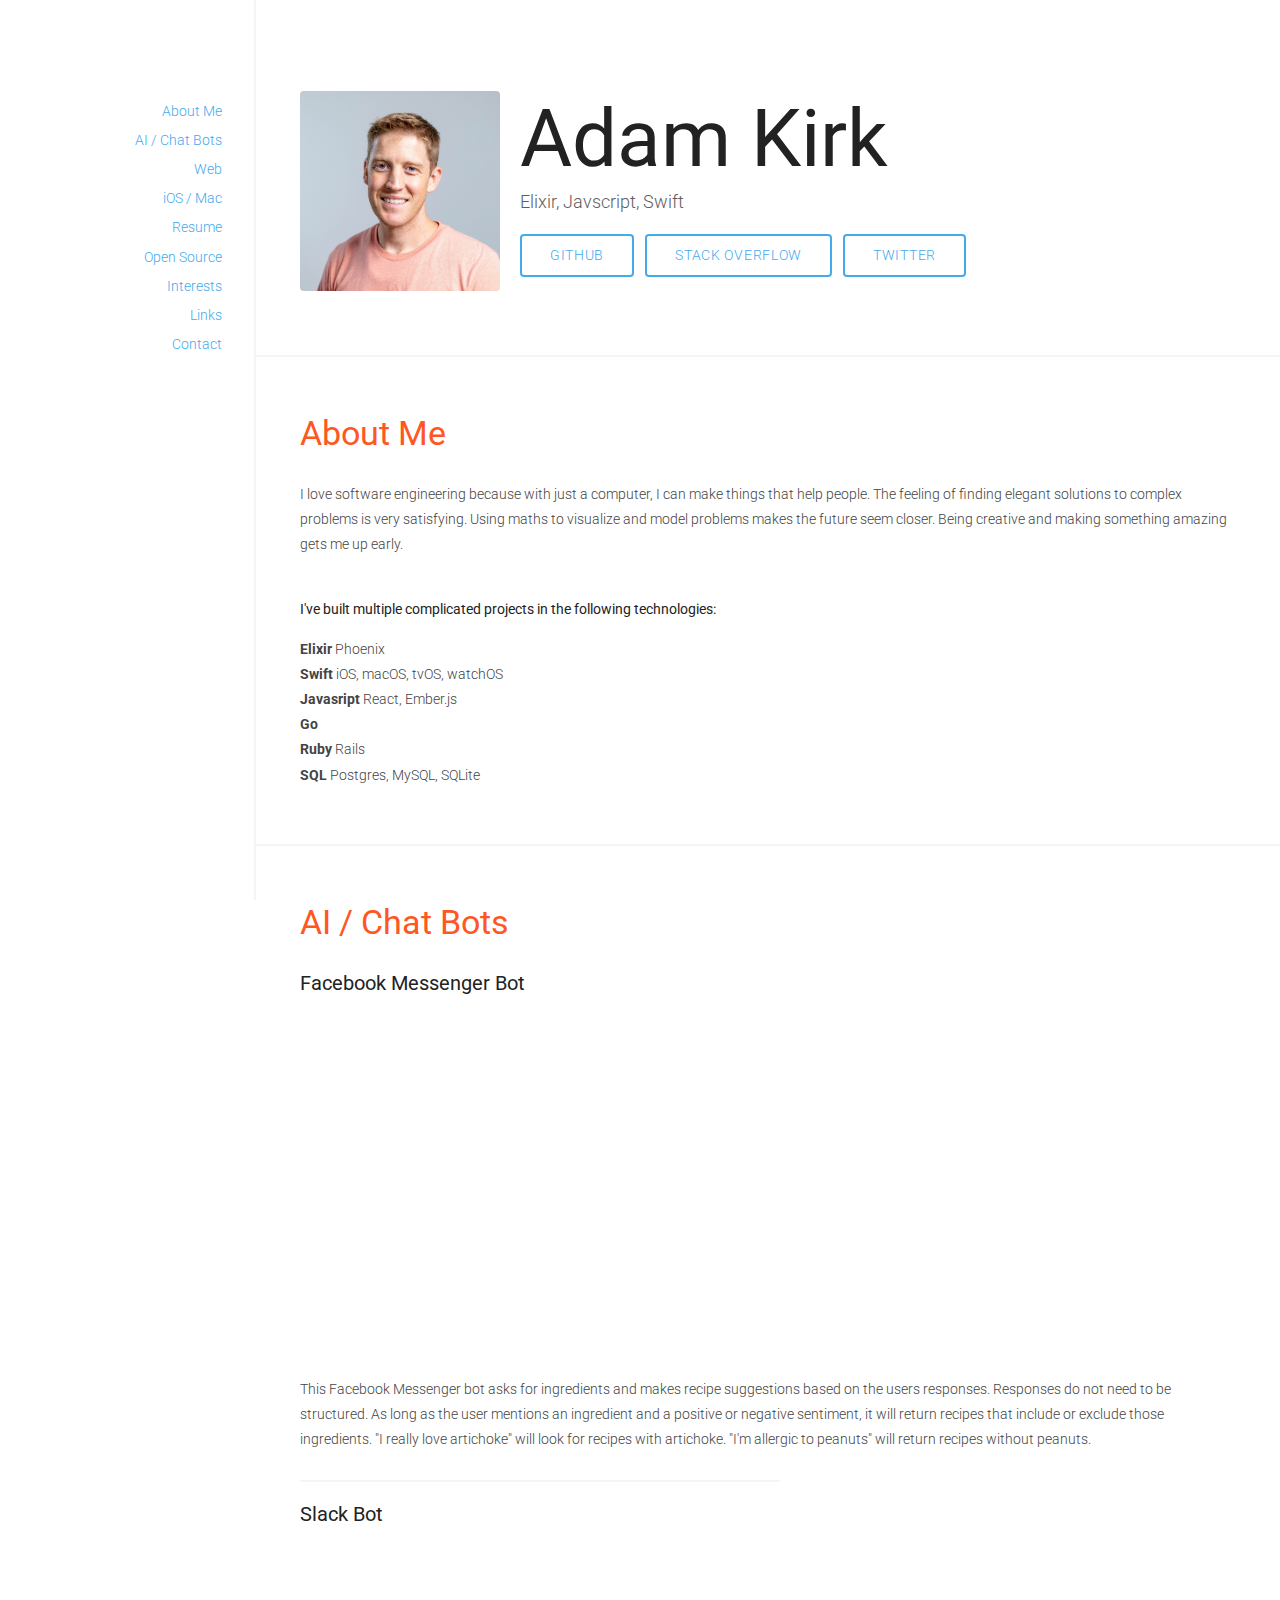
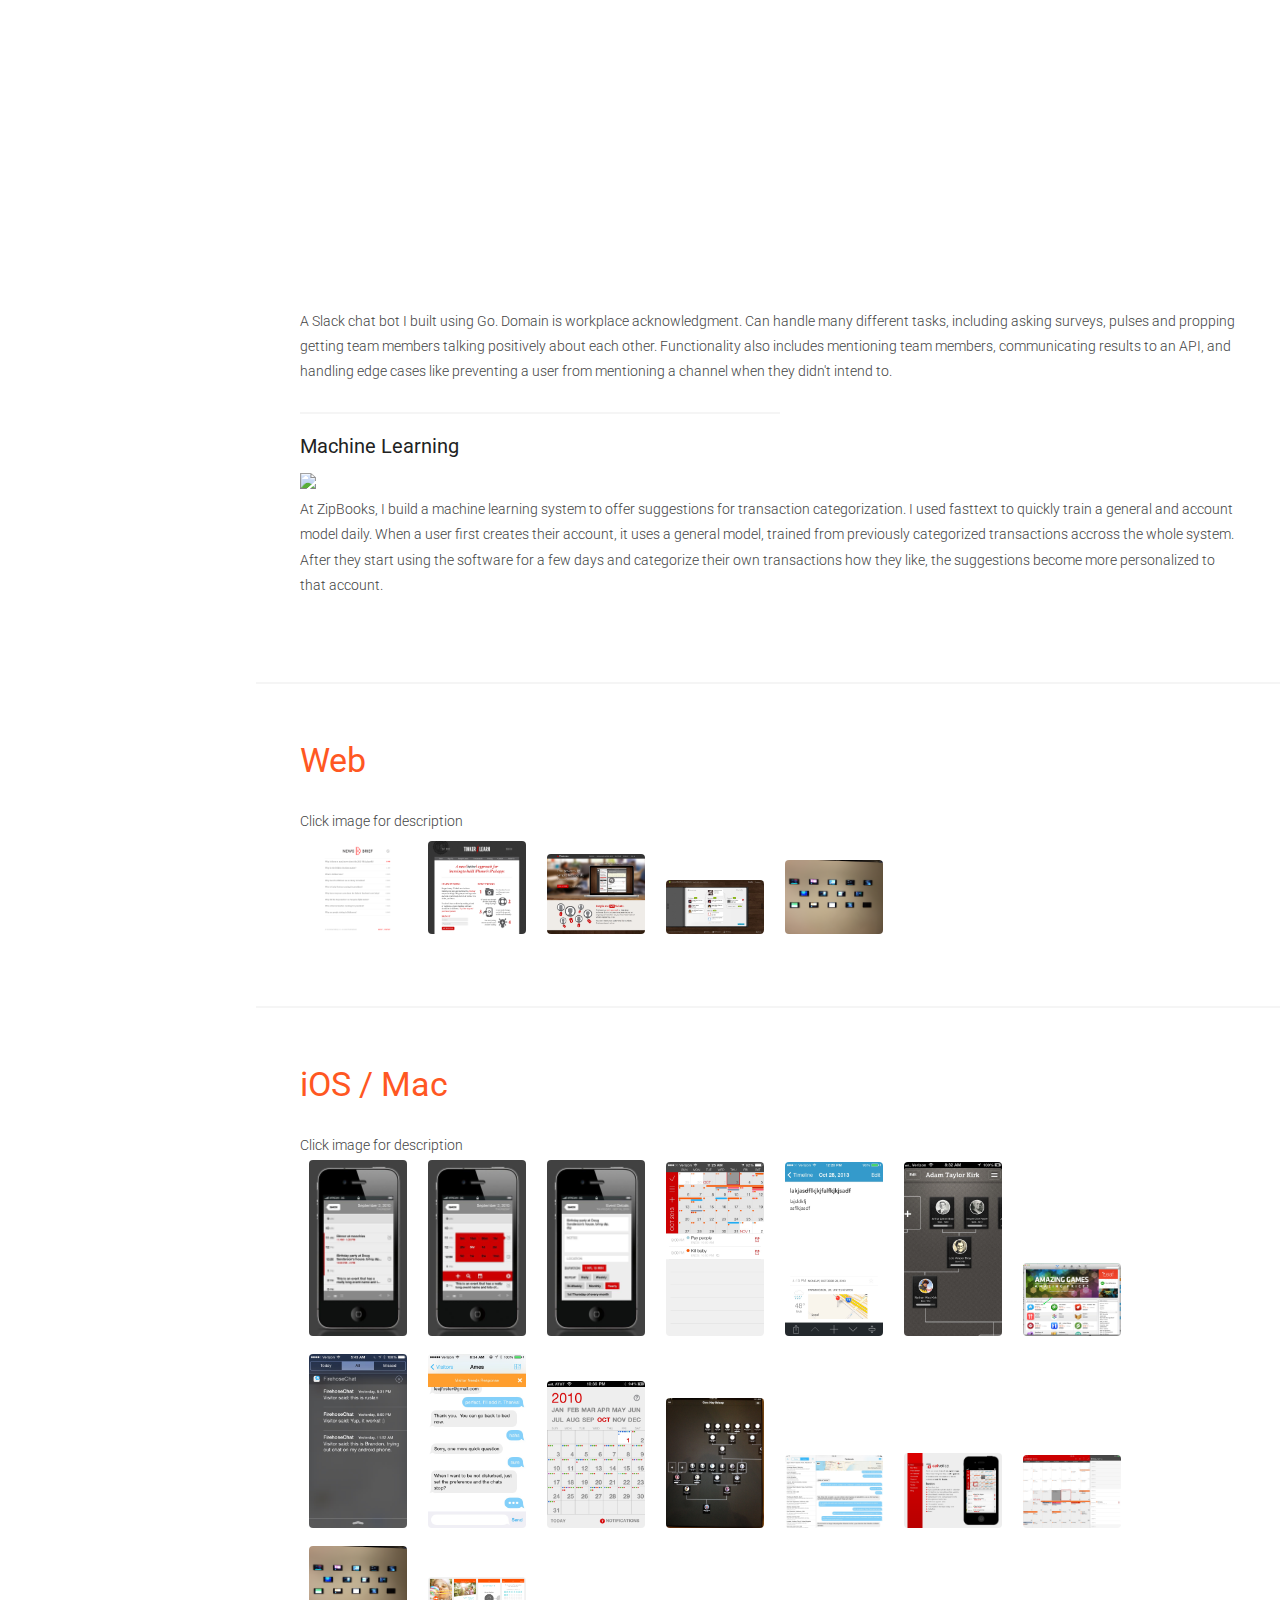
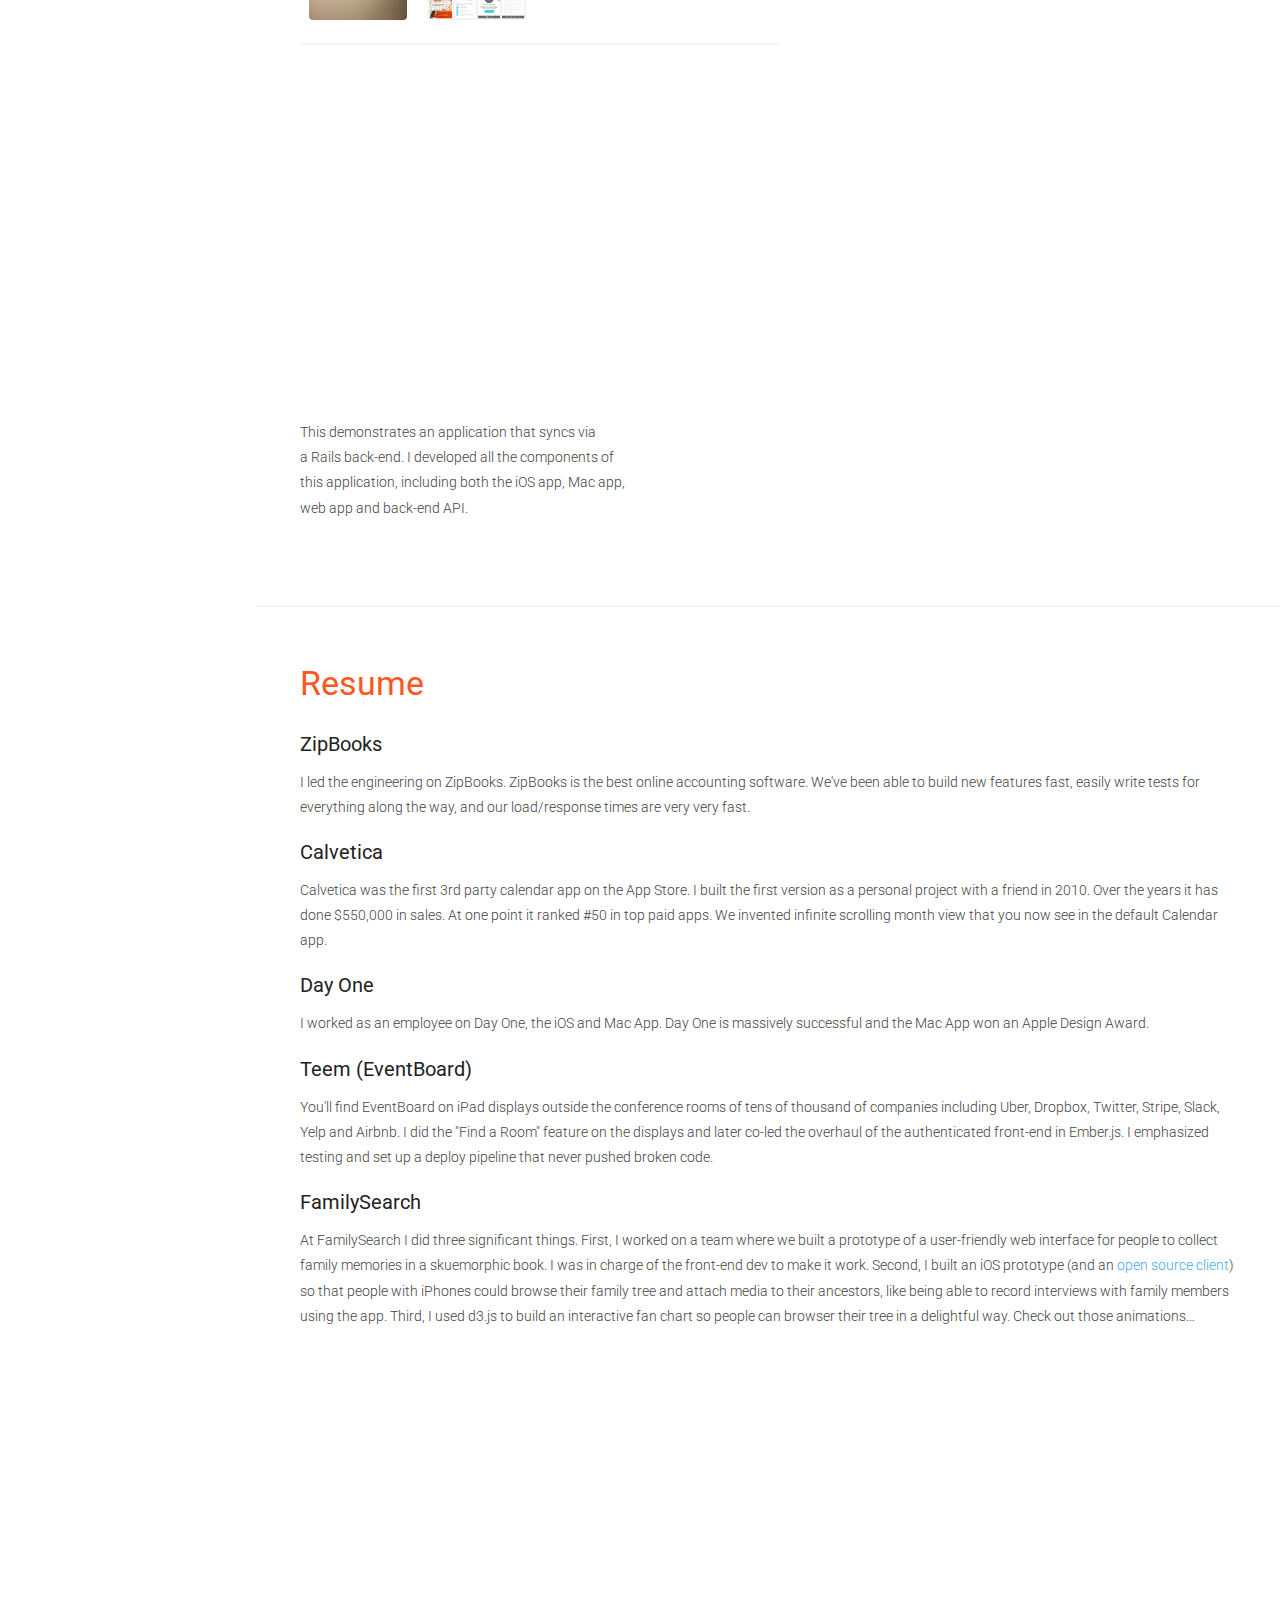
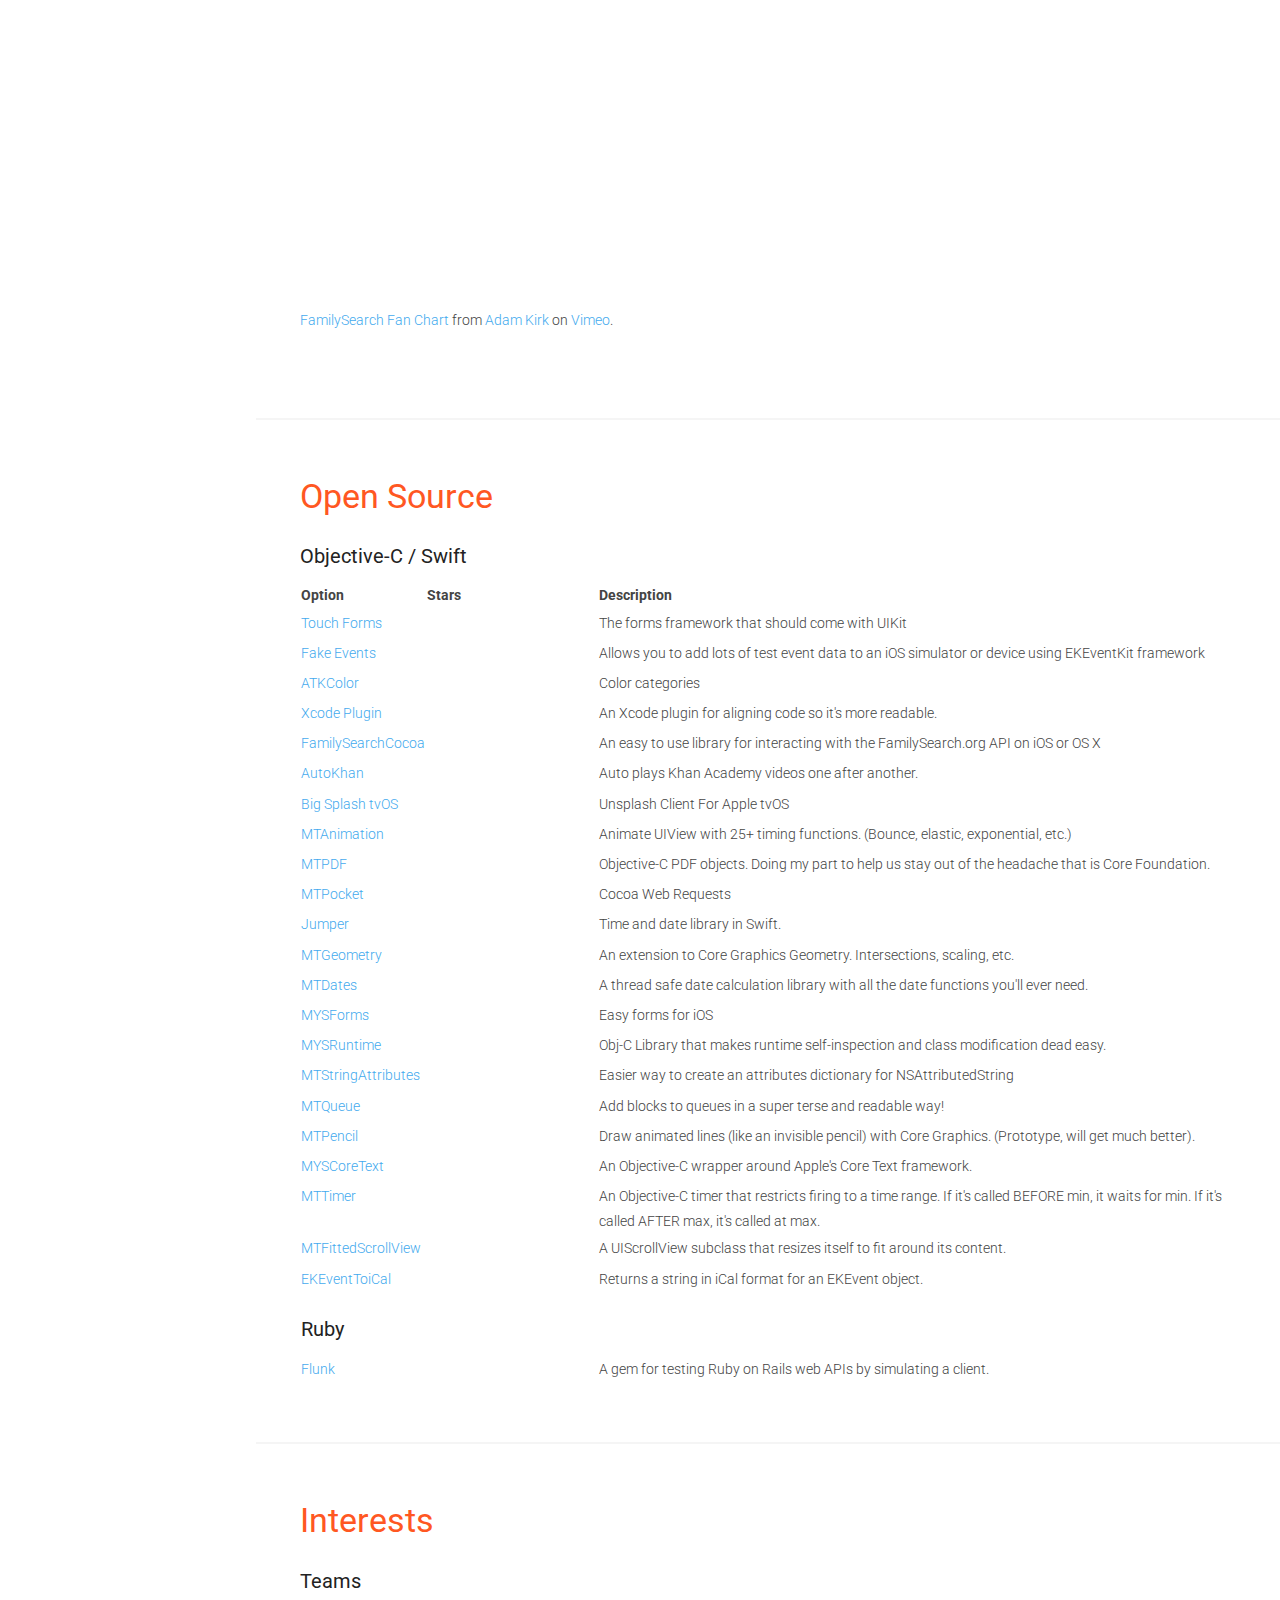
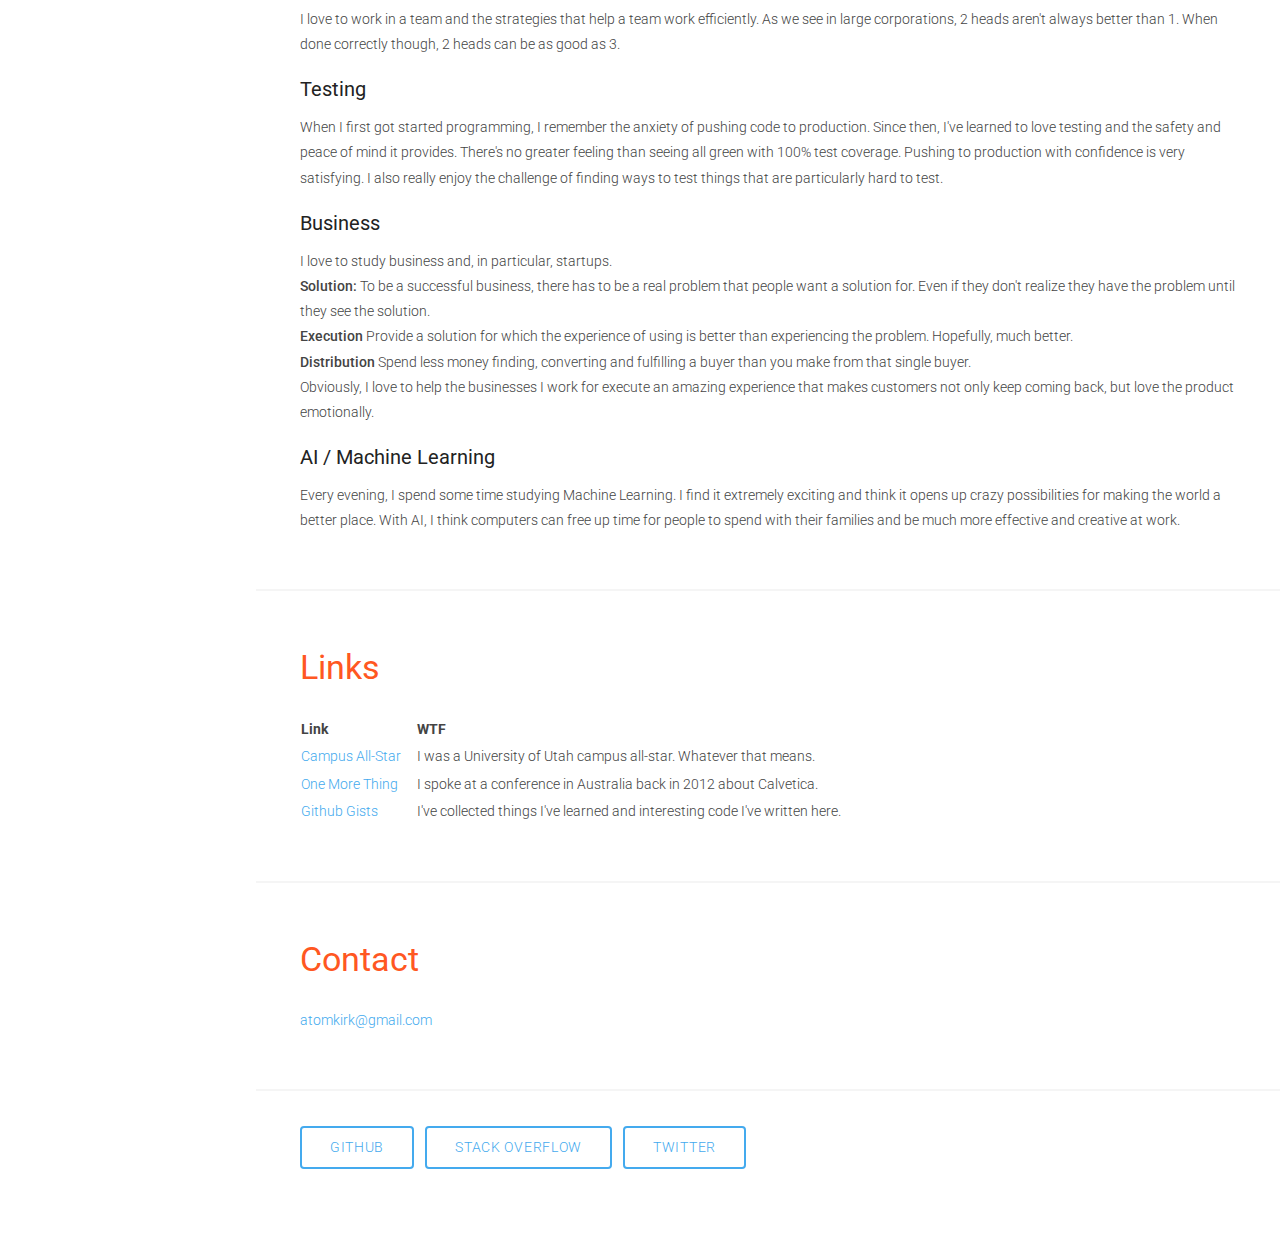
==== commit 6b0e38b8: "more tweaks" ====
--- a/index.html
+++ b/index.html
@@ -47,7 +47,7 @@
           <img src="images/avatars/32.jpg" class="avatar">
           <h1 class="logo">Adam Kirk</h1>
           <p class="lead">
-            Bots, iOS, Elixir, Rails, Ember.js
+            Elixir, Javscript, Swift
           </p>
           <div class="primary-actions">
             <a href="https://github.com/atomkirk" class="button">Github</a>
@@ -65,6 +65,16 @@
           I love software engineering because with just a computer, I can make things that help people. The feeling
           of finding elegant solutions to complex problems is very satisfying. Using maths to visualize and model
           problems makes the future seem closer. Being creative and making something amazing gets me up early.
+        </div>
+        <br />
+        <div class="container">
+          <h4>I've built multiple complicated projects in the following technologies:</h4>
+          <div><b>Elixir</b> Phoenix</div>
+          <div><b>Swift</b> iOS, macOS, tvOS, watchOS</div>
+          <div><b>Javasript</b> React, Ember.js</div>
+          <div><b>Go</b></div>
+          <div><b>Ruby</b> Rails</div>
+          <div><b>SQL</b> Postgres, MySQL, SQLite</div>
         </div>
       </section>
 
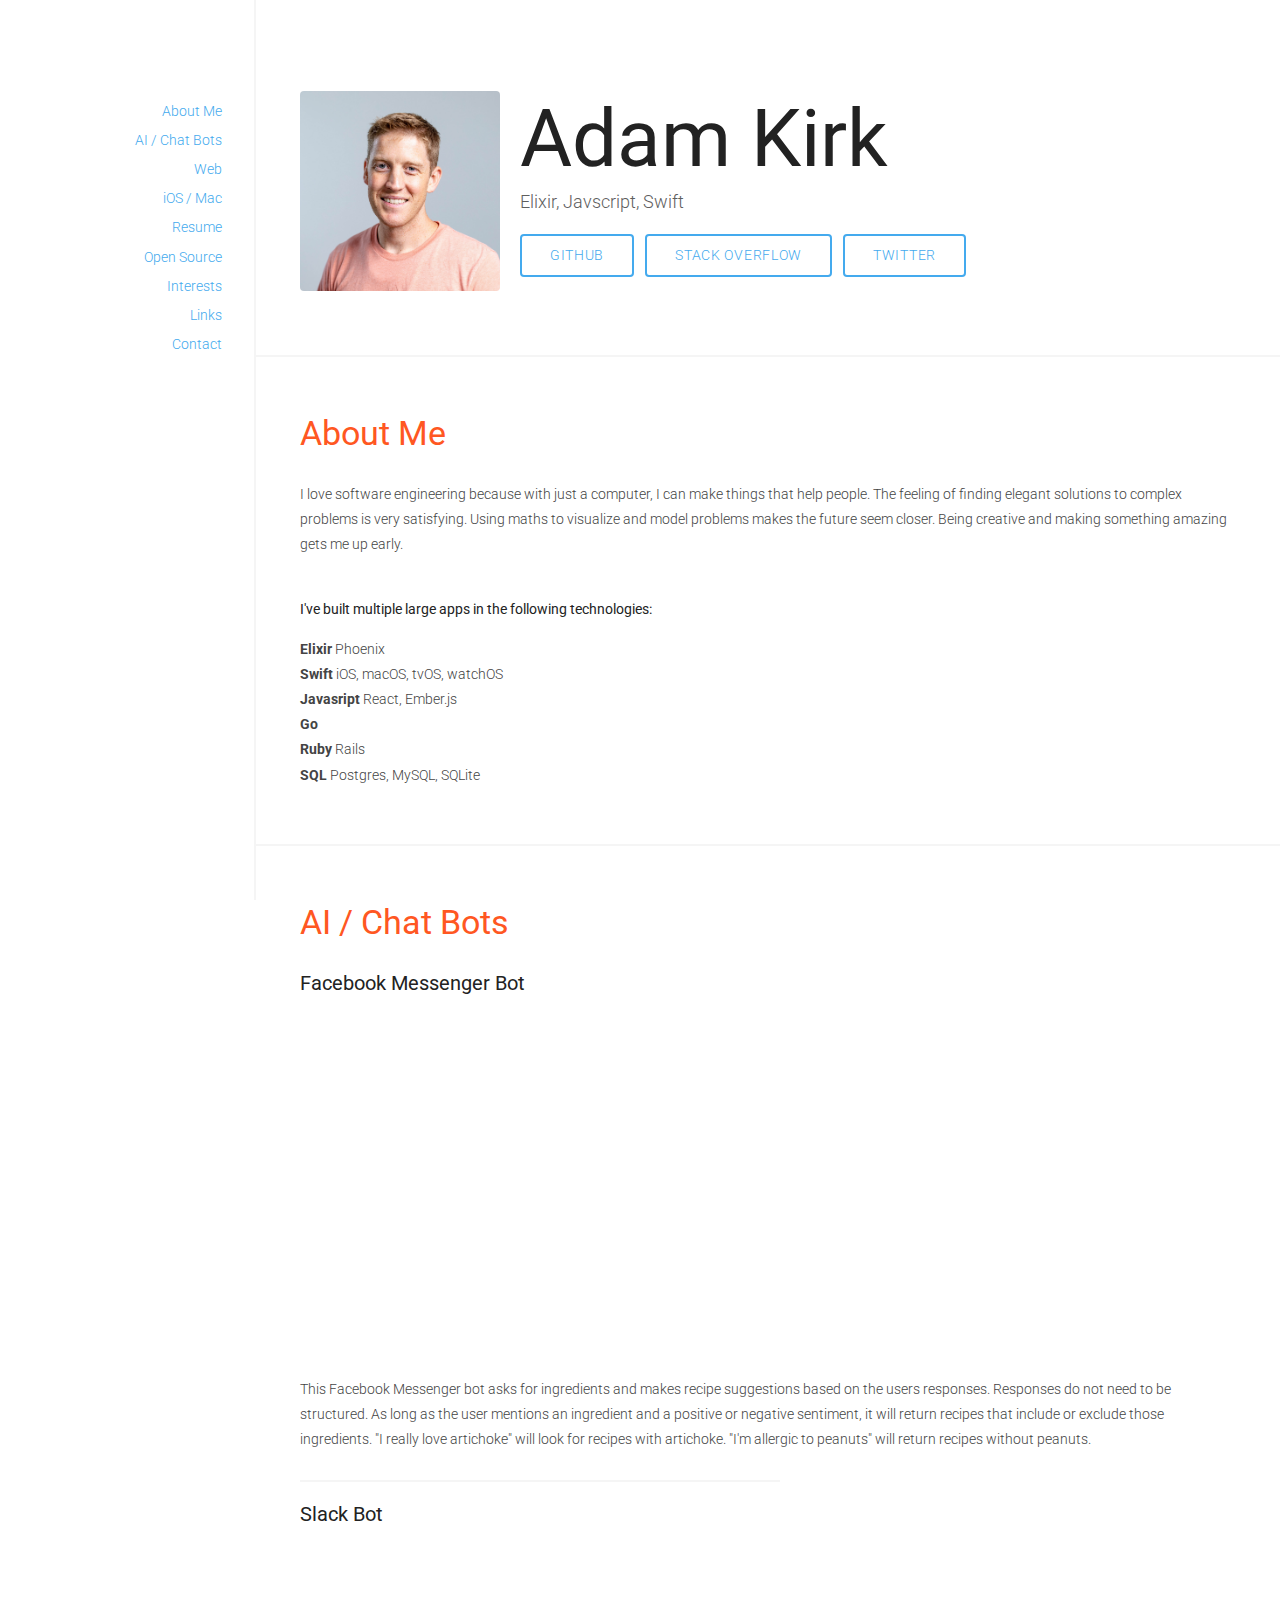
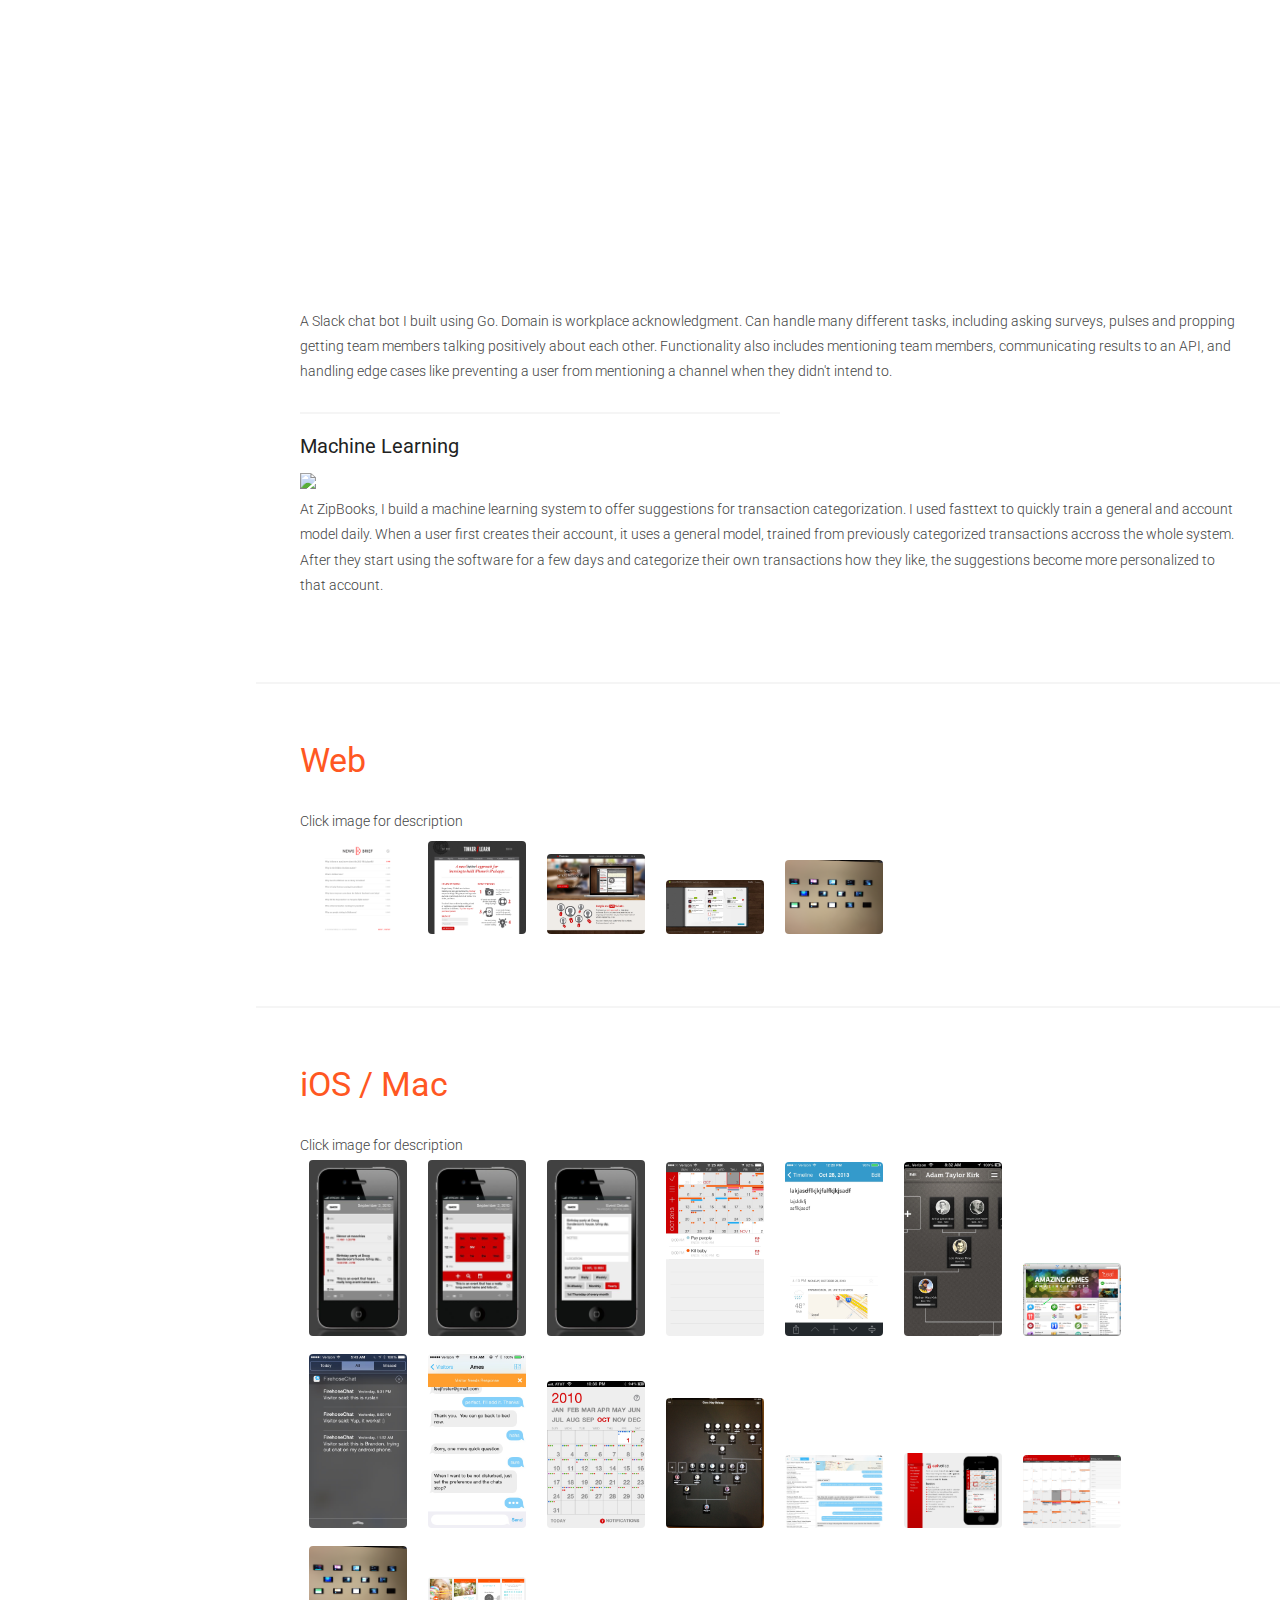
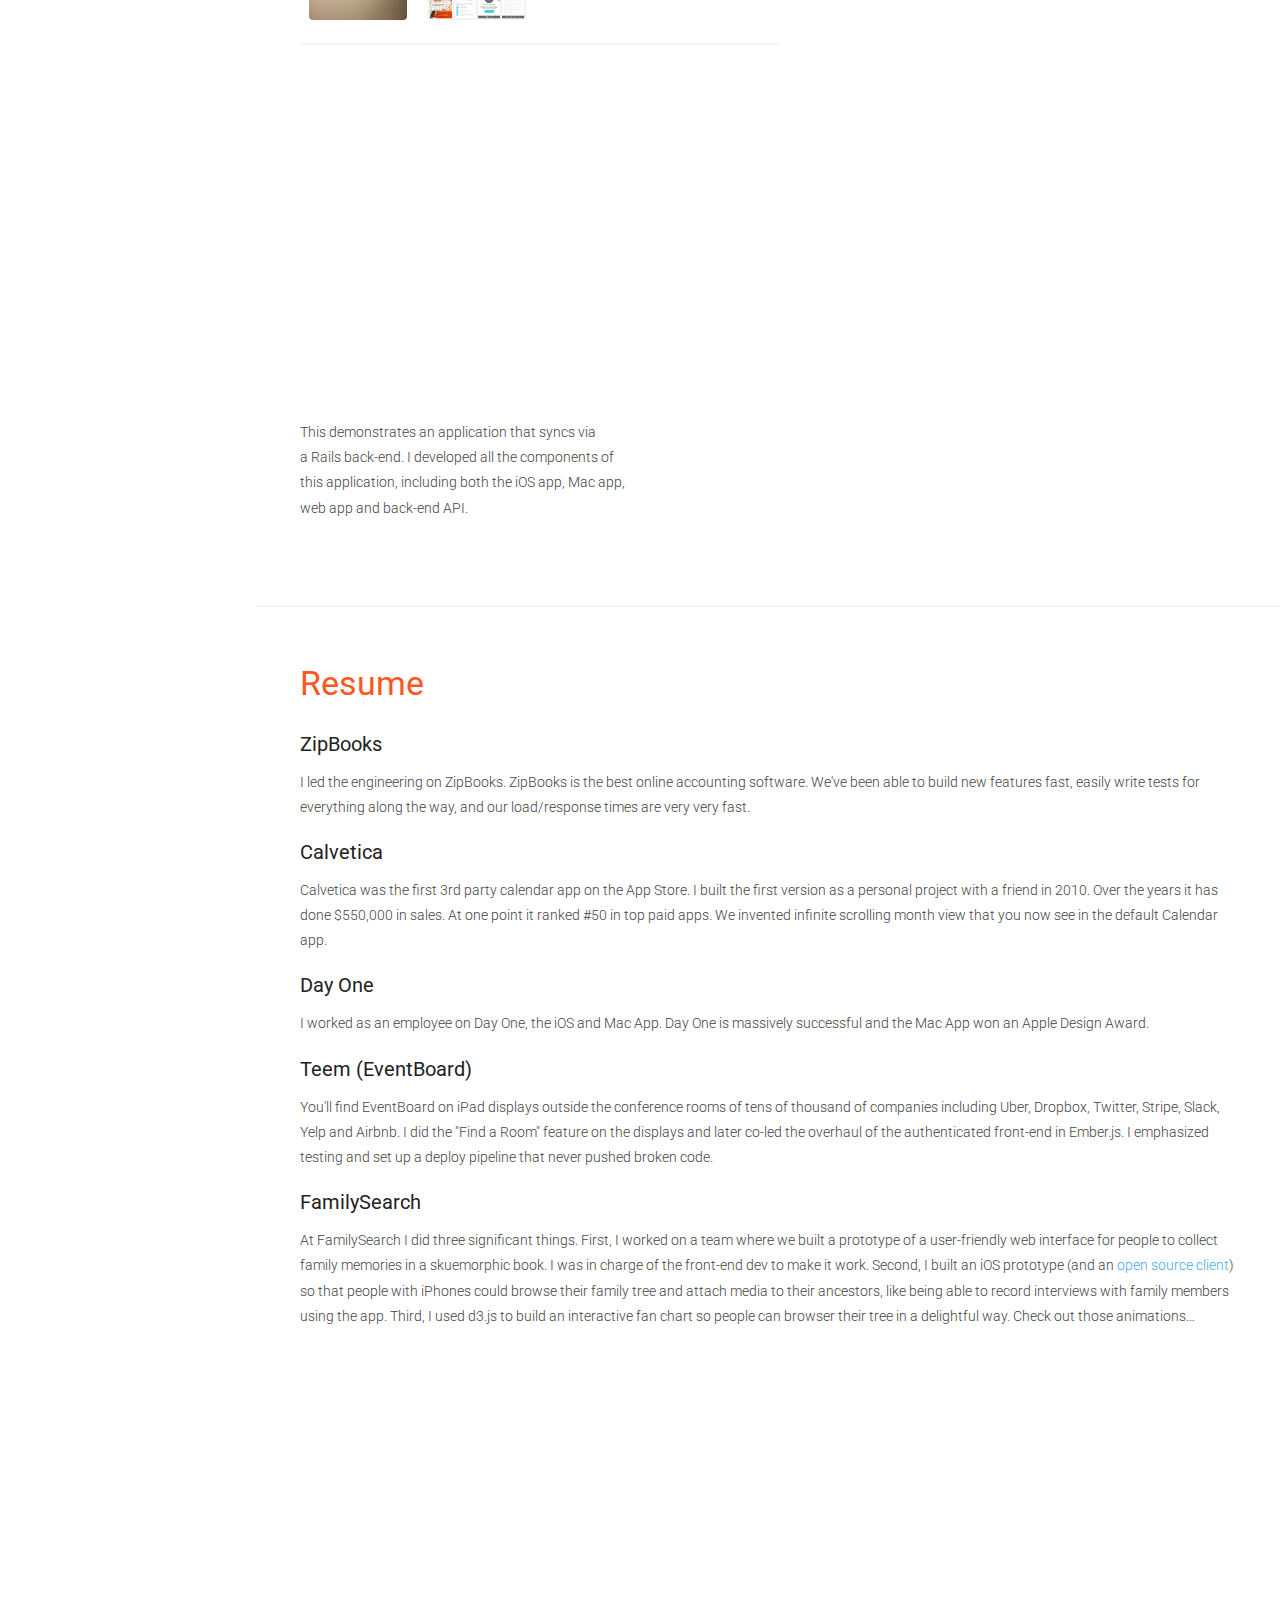
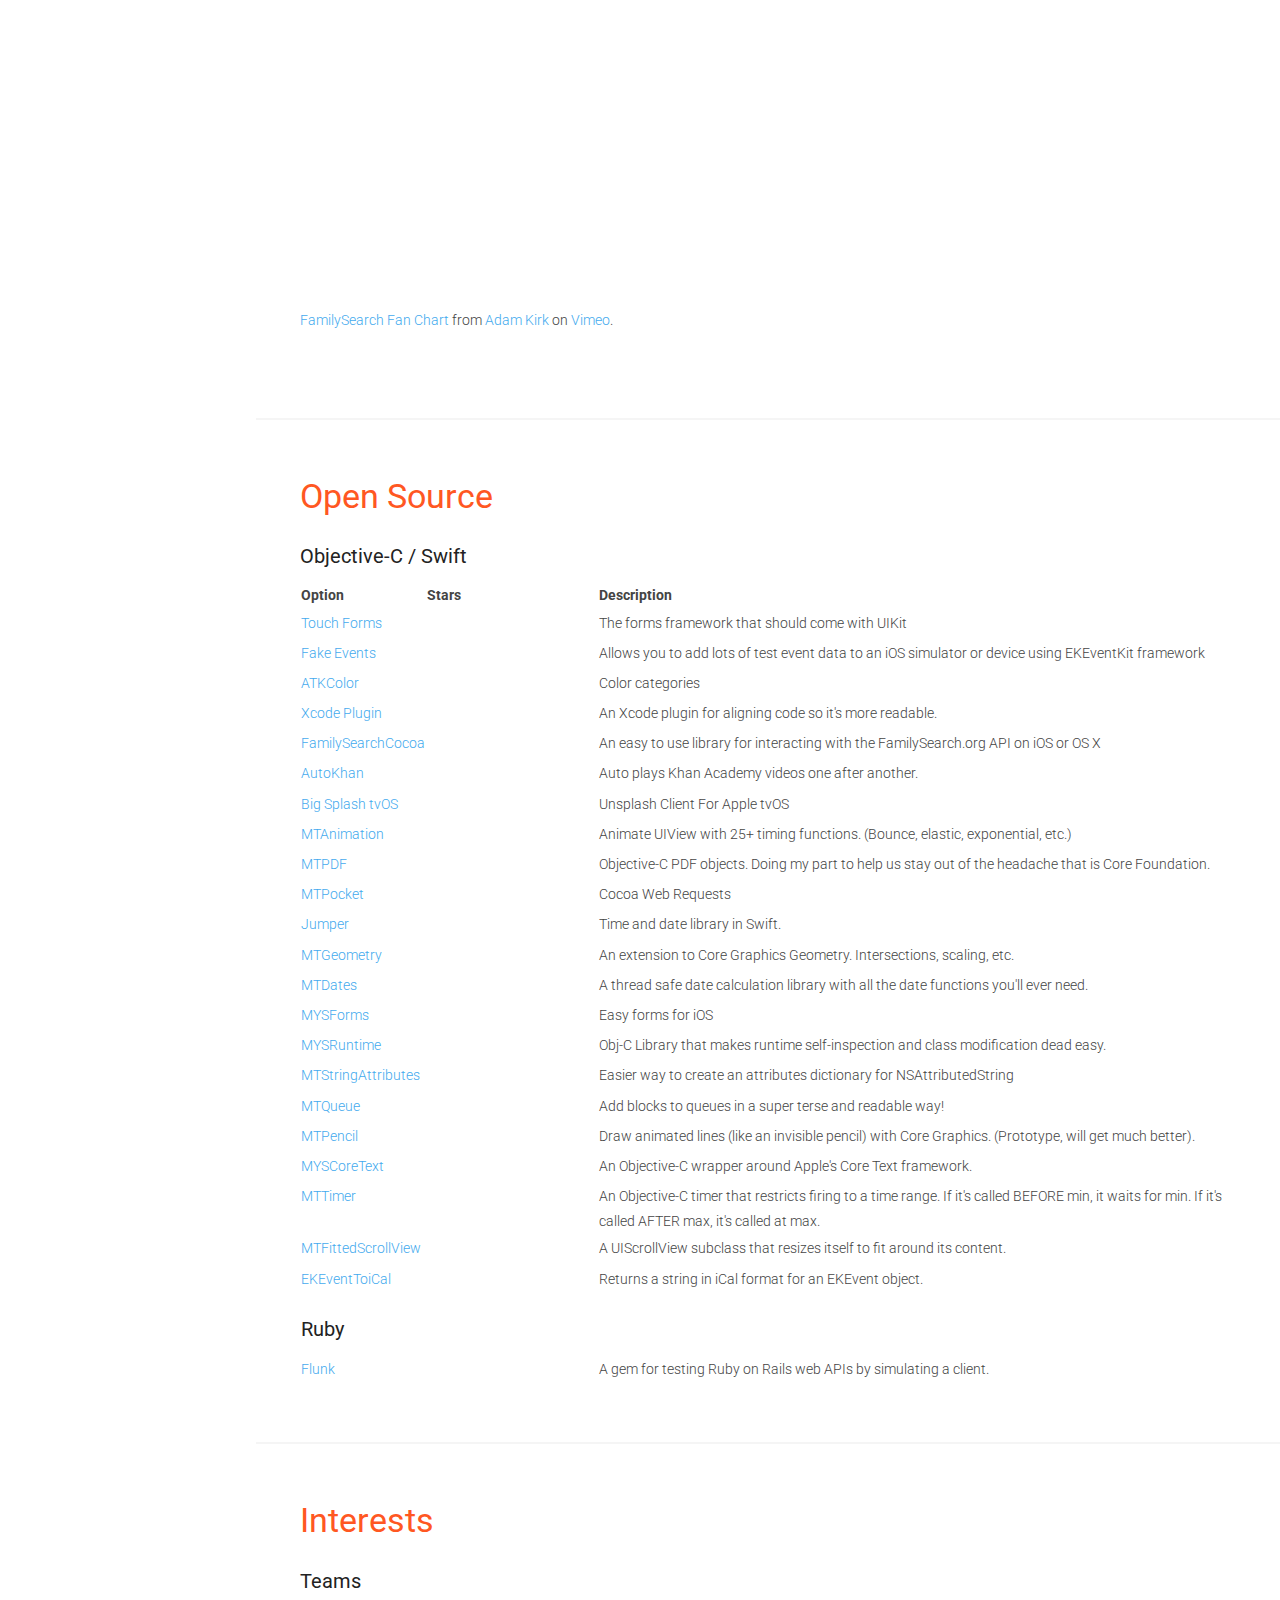
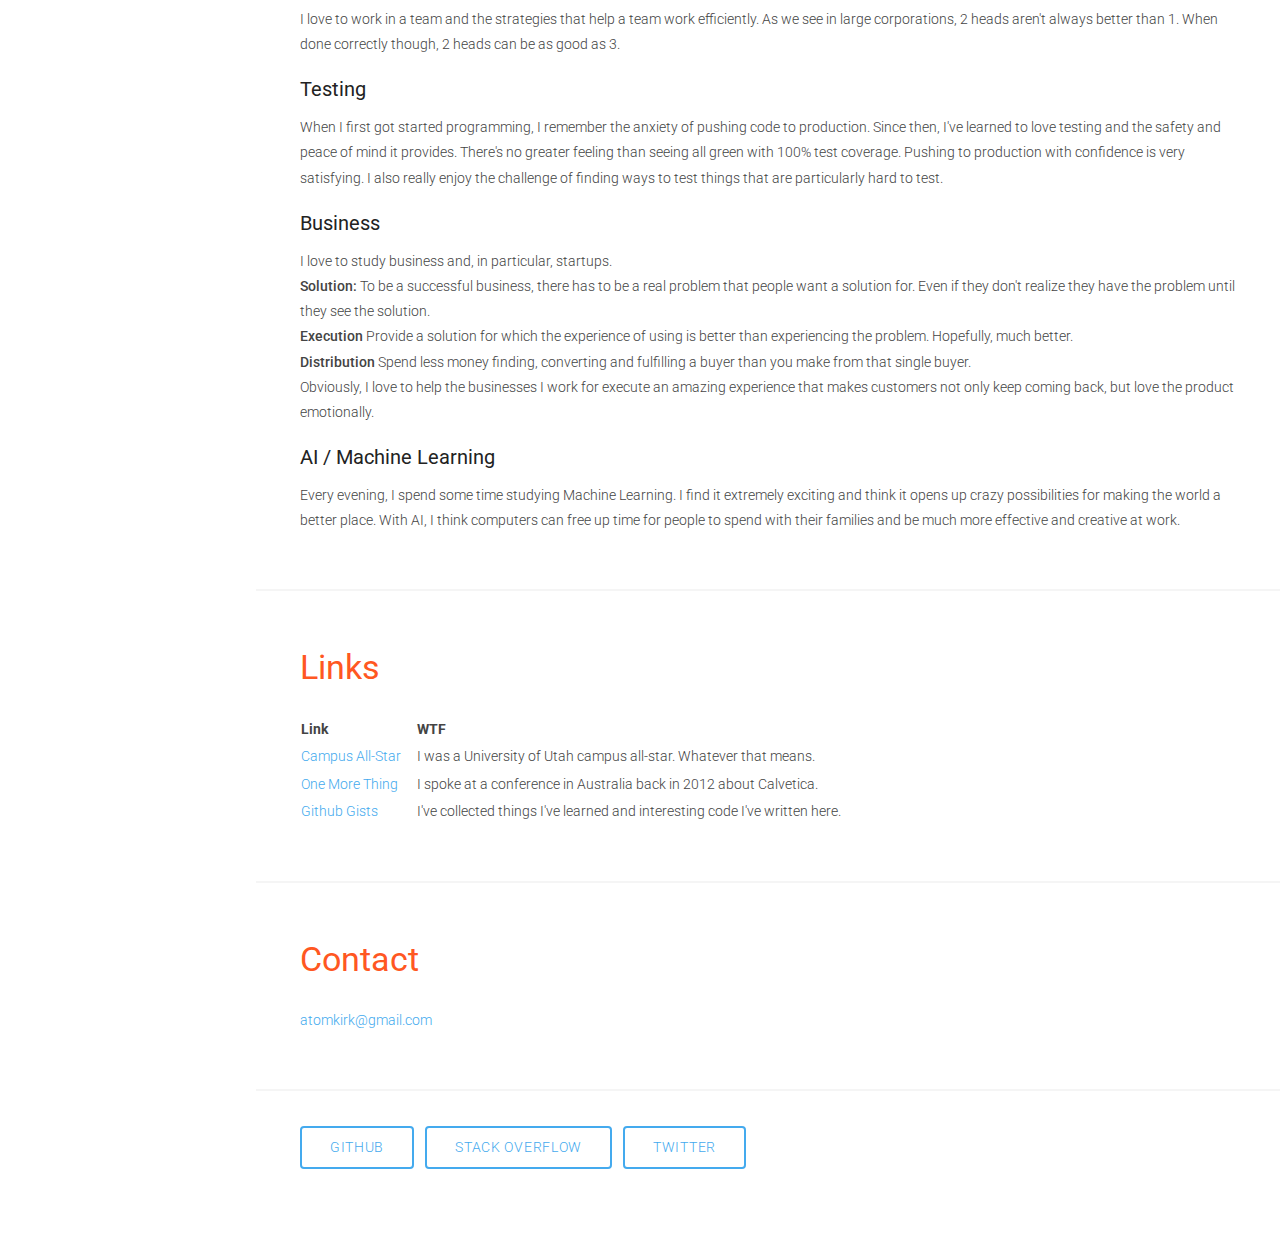
==== commit c7e63d7f: "Update index.html" ====
--- a/index.html
+++ b/index.html
@@ -68,7 +68,7 @@
         </div>
         <br />
         <div class="container">
-          <h4>I've built multiple complicated projects in the following technologies:</h4>
+          <h4>I've built multiple large apps in the following technologies:</h4>
           <div><b>Elixir</b> Phoenix</div>
           <div><b>Swift</b> iOS, macOS, tvOS, watchOS</div>
           <div><b>Javasript</b> React, Ember.js</div>
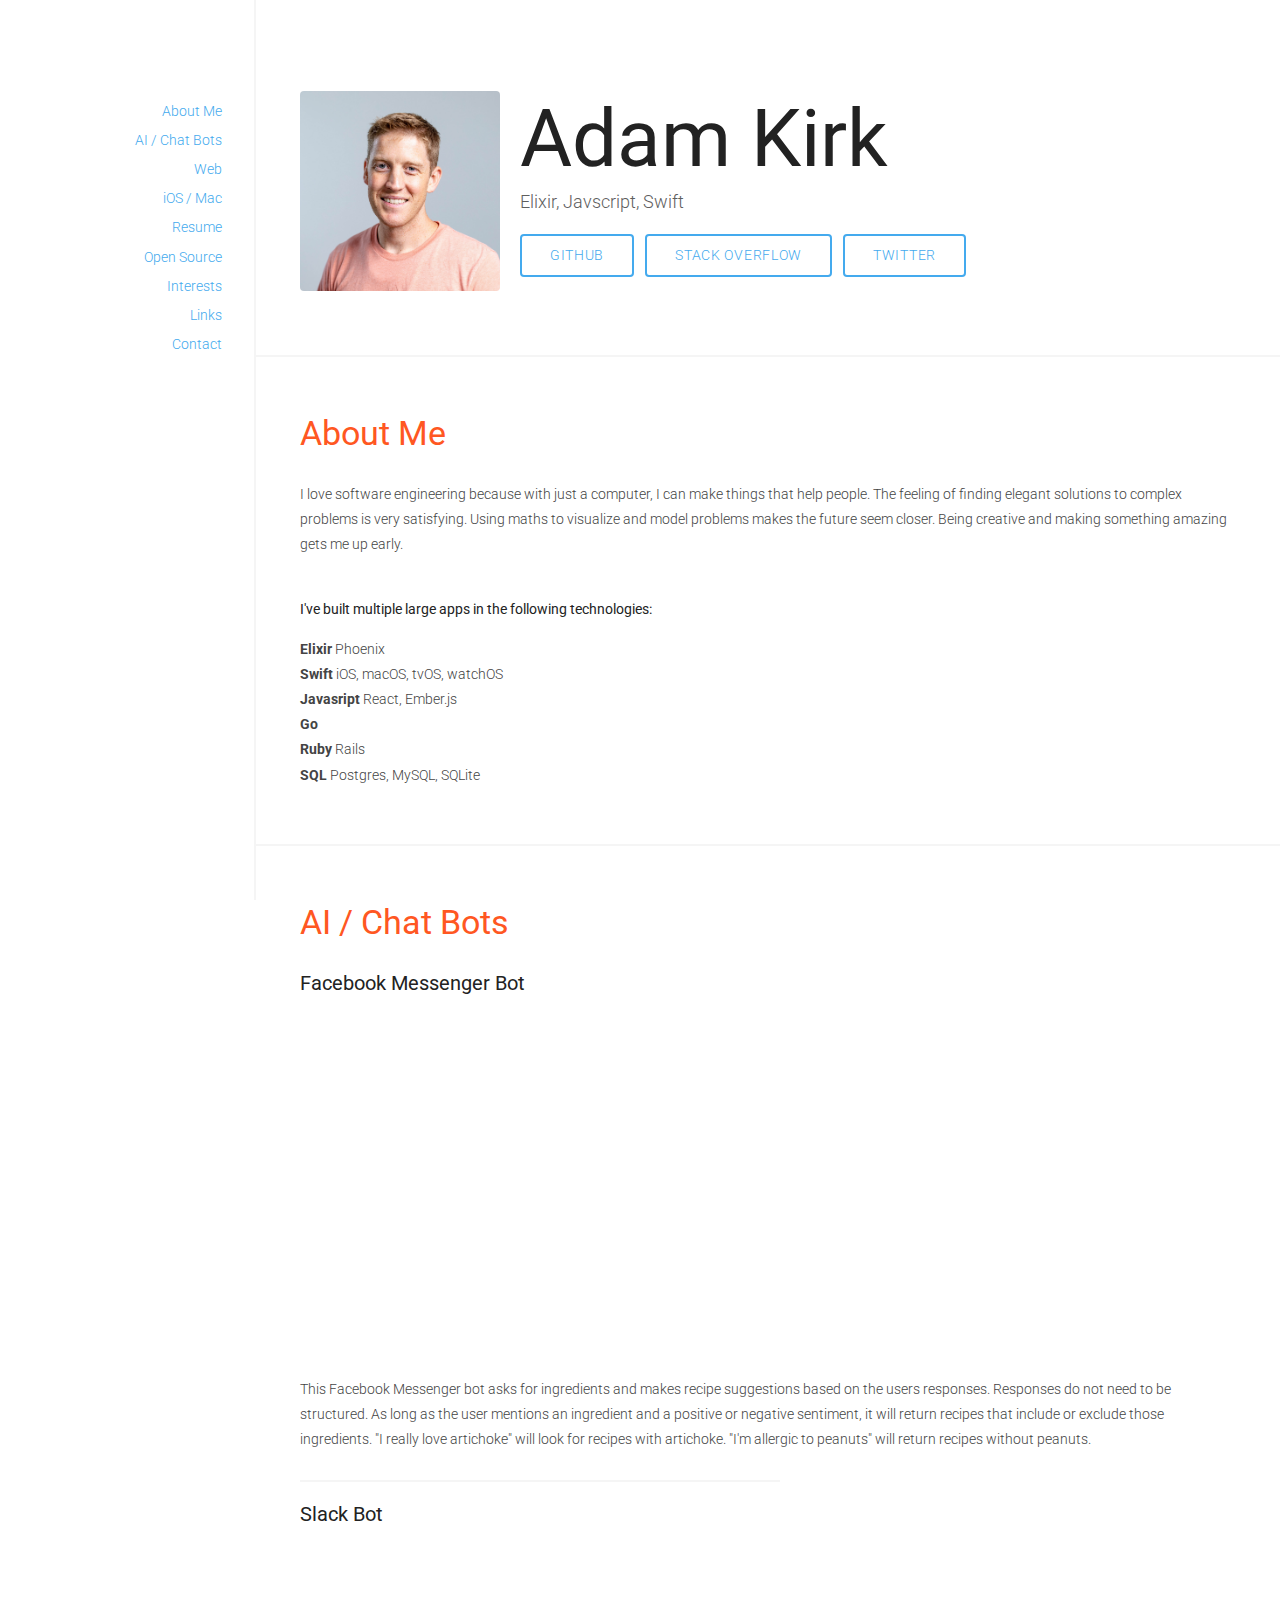
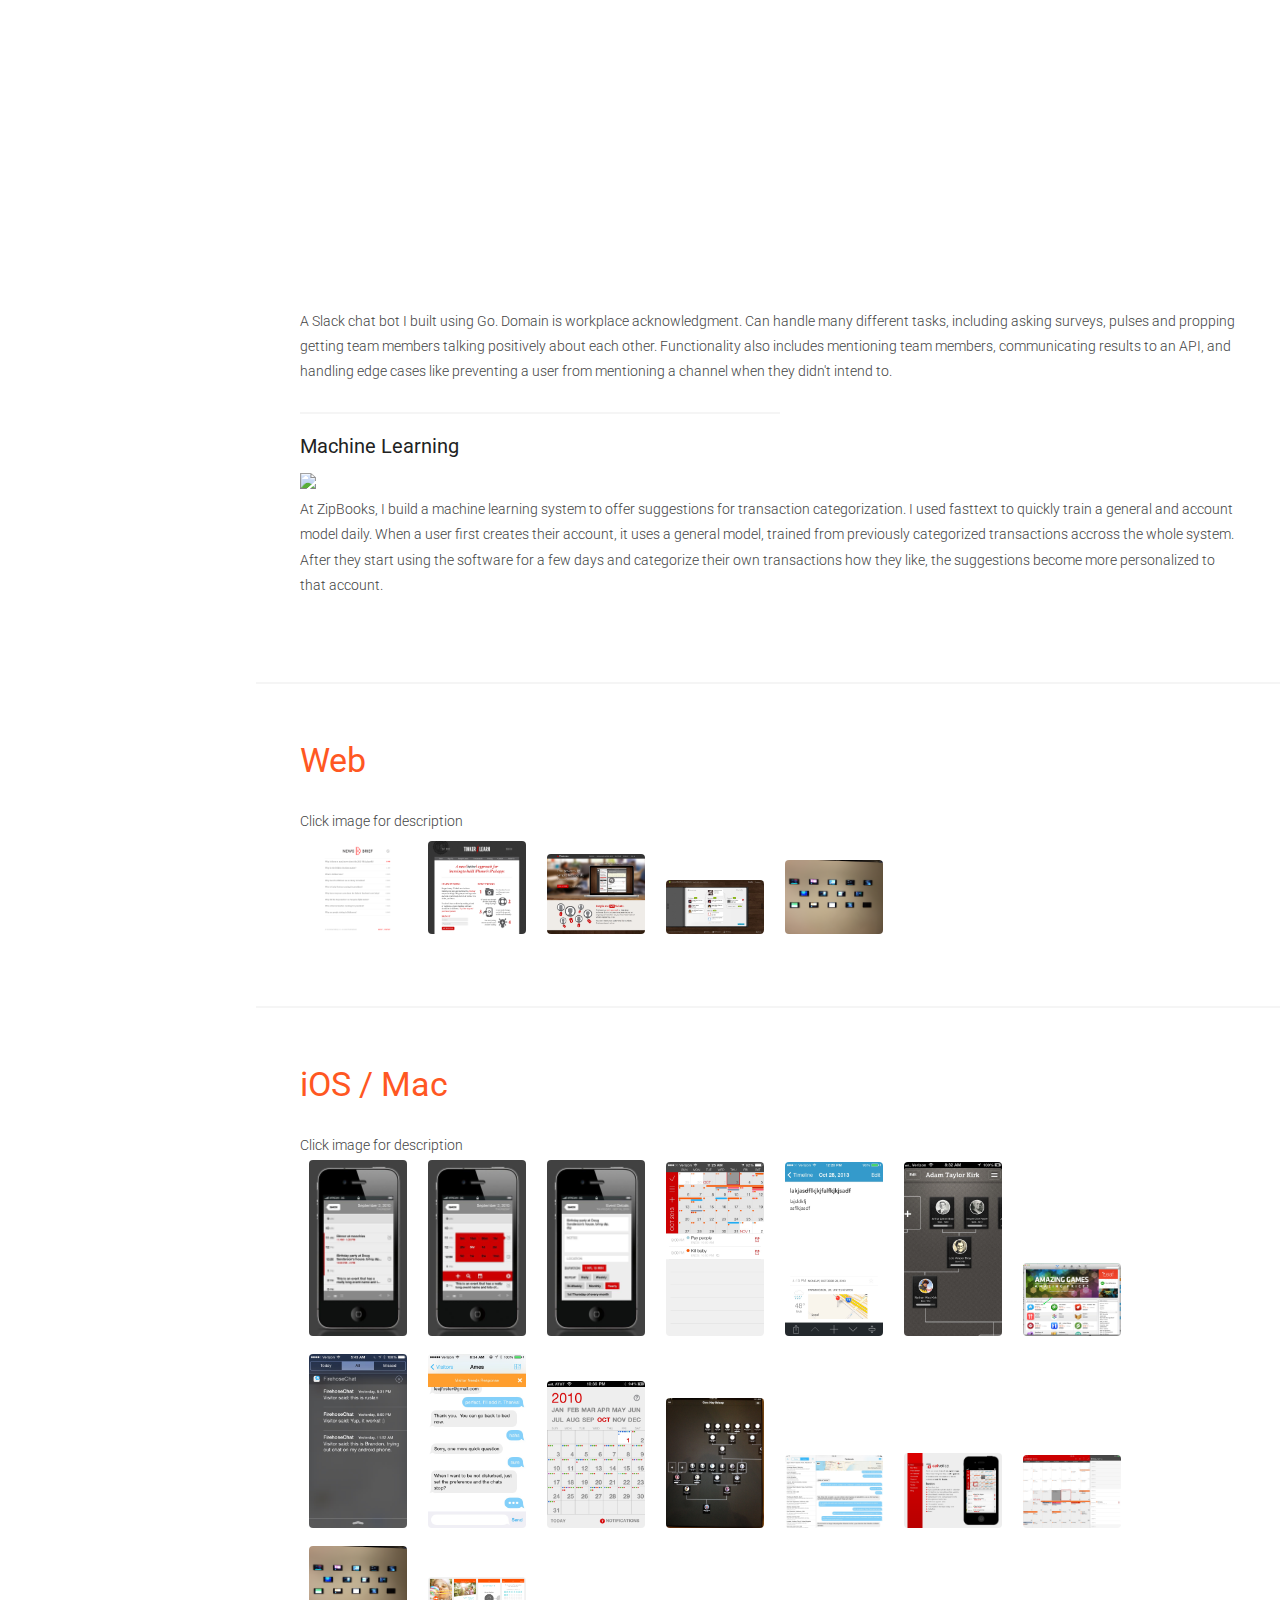
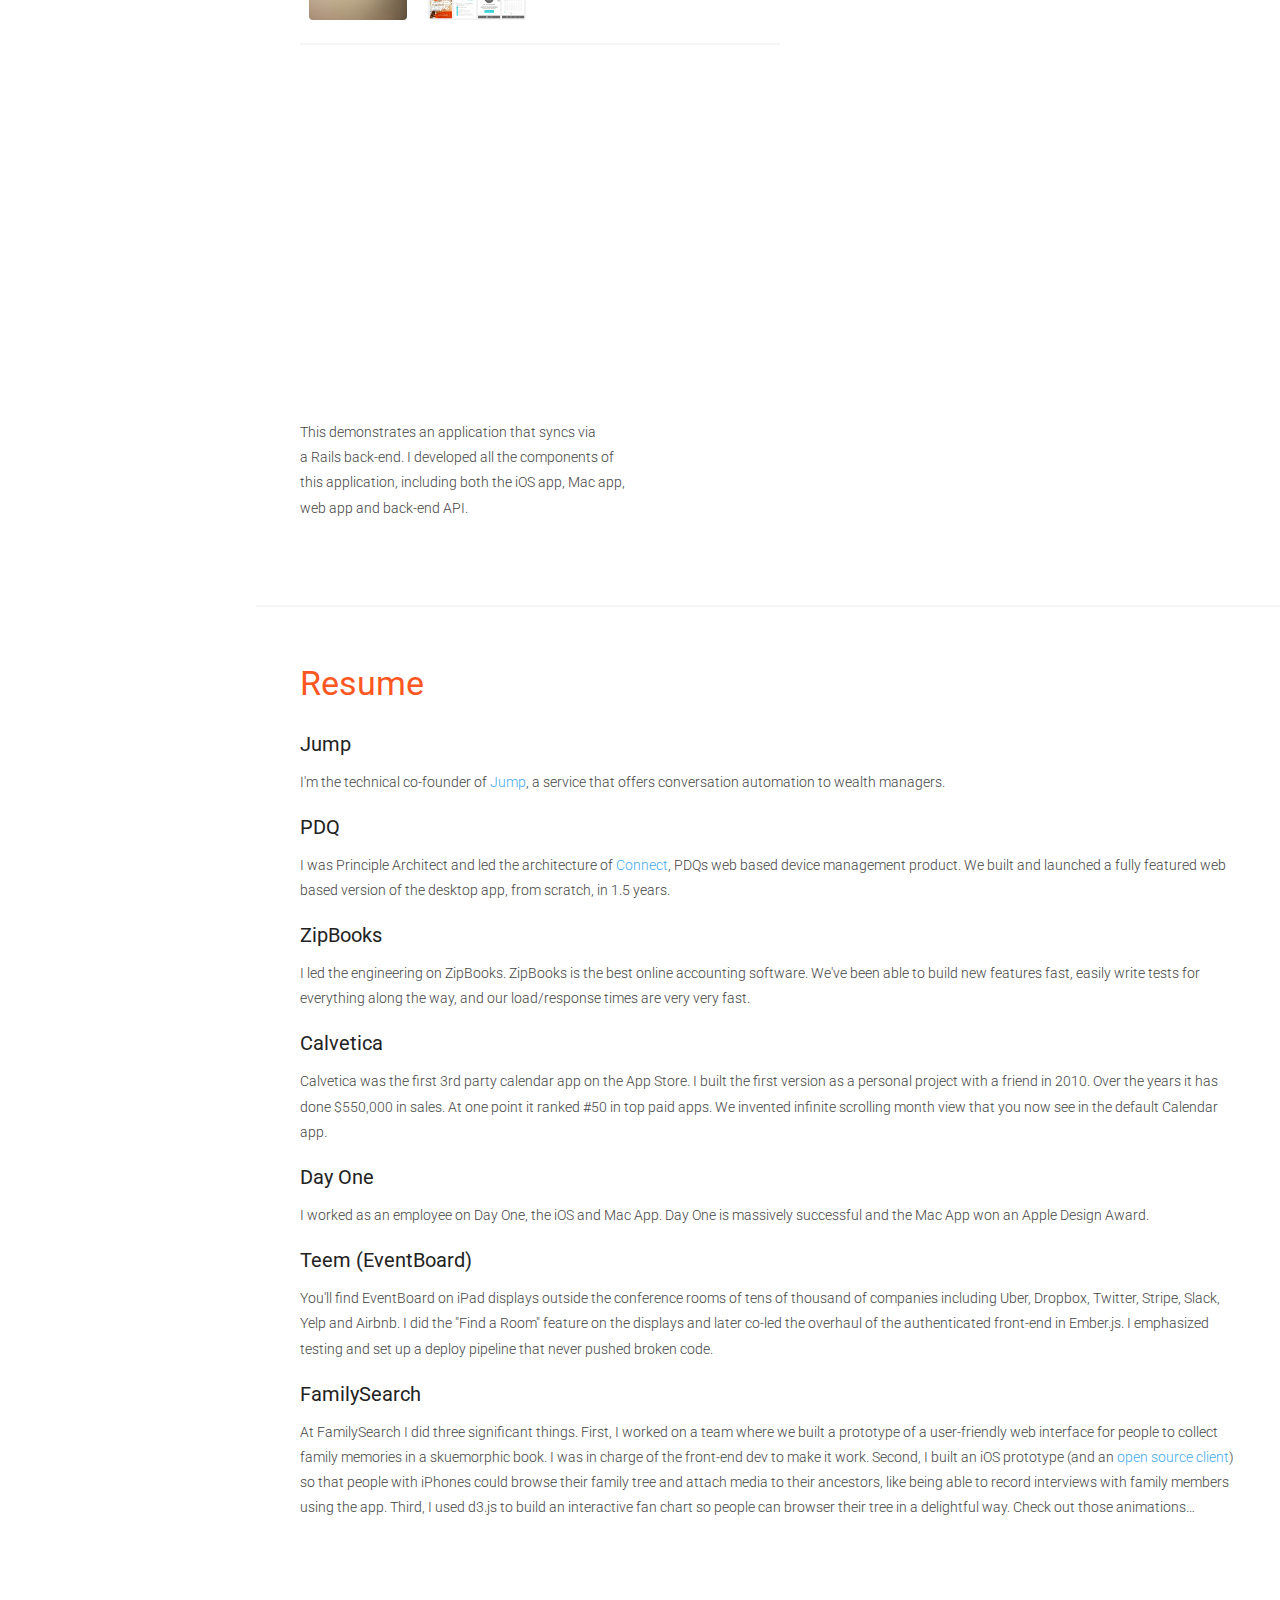
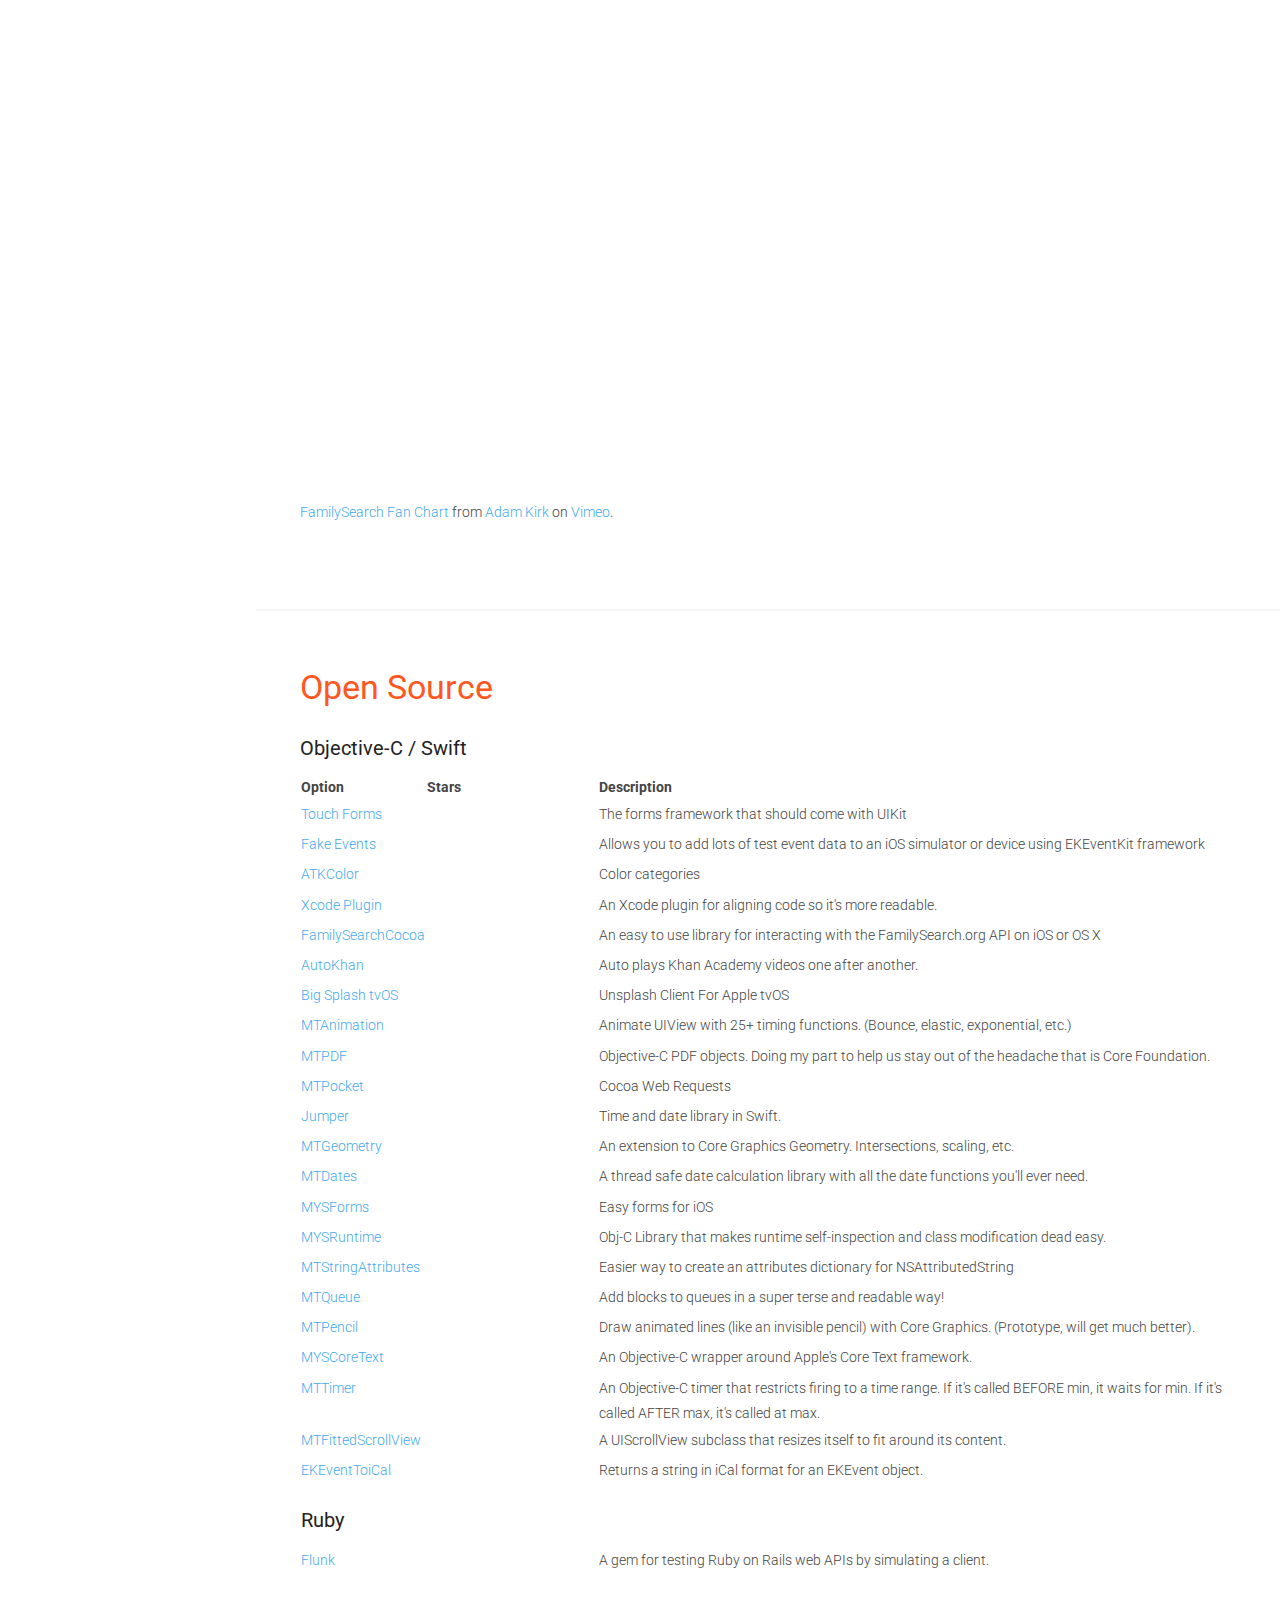
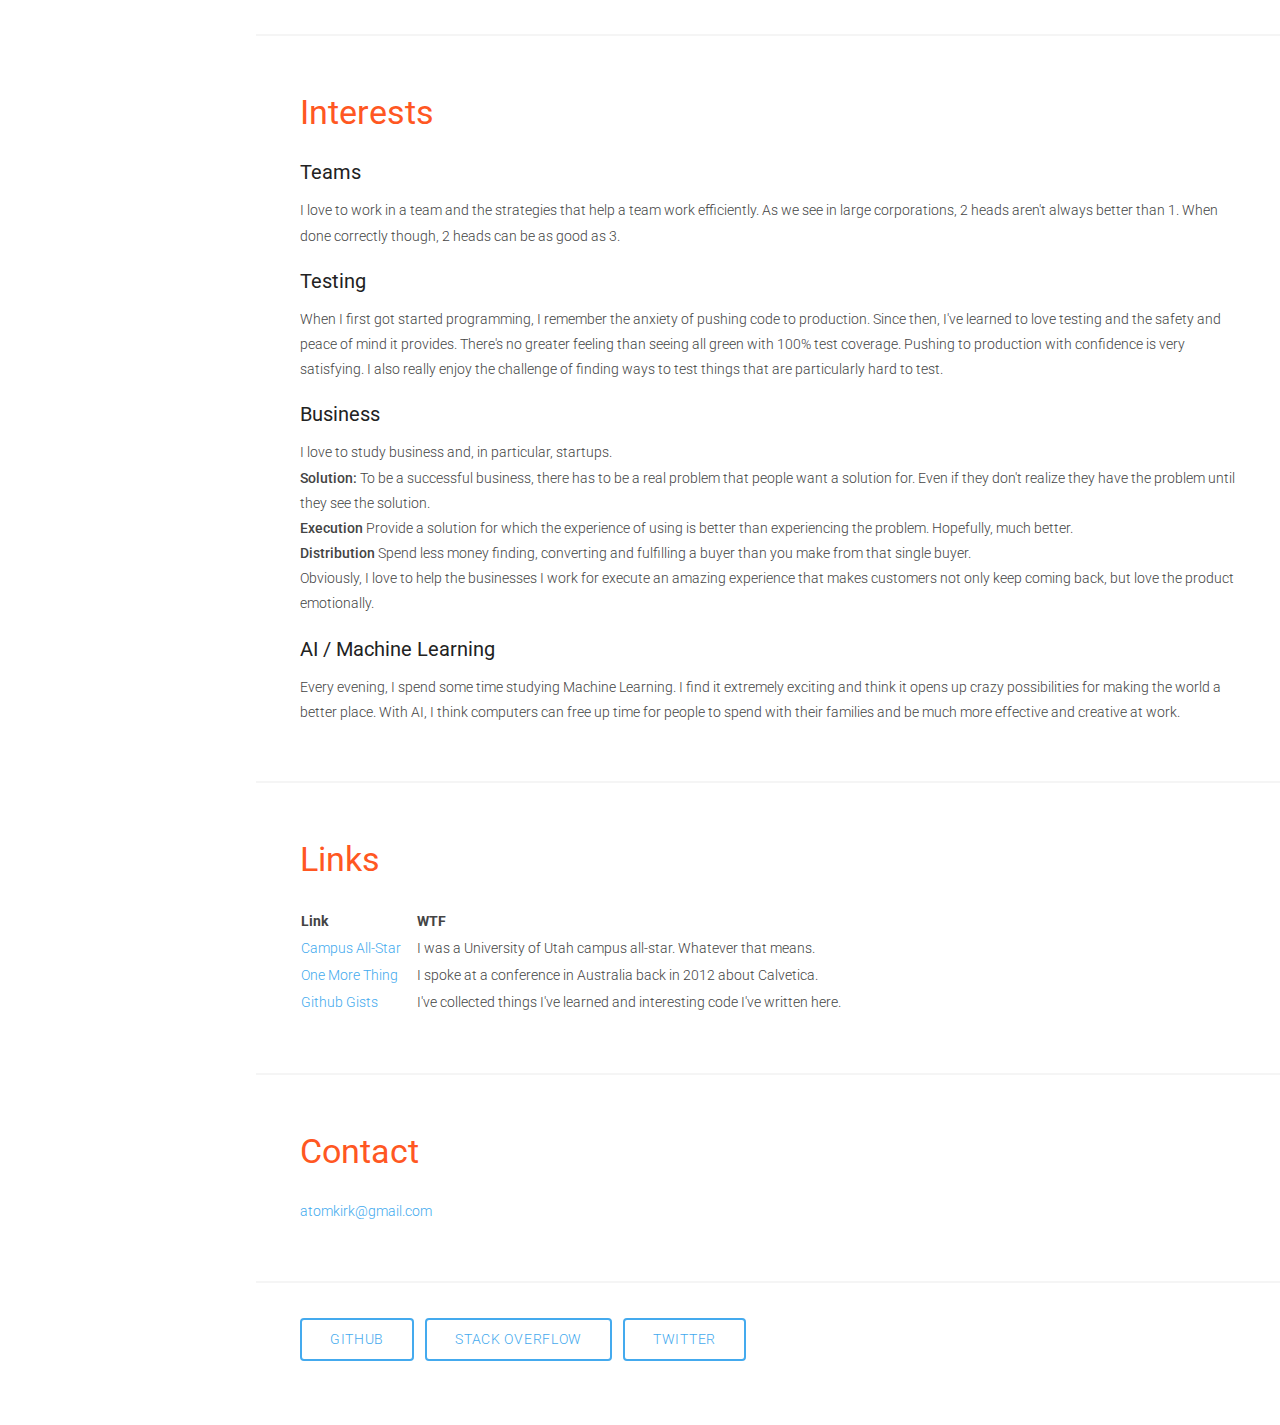
==== commit 1f89bd6e: "Update index.html" ====
--- a/index.html
+++ b/index.html
@@ -171,6 +171,13 @@
         <div class="container">
         <h2>Resume</h2>
 
+        <h3 style="clear: both;">Jump</h3>
+        I'm the technical co-founder of <a href="https://jumpapp.com/">Jump</a>, a service that offers conversation automation to wealth managers.
+
+        <h3 style="clear: both;">PDQ</h3>
+        I was Principle Architect and led the architecture of <a href="https://www.pdq.com/pdq-connect/">Connect</a>, PDQs web based device management product.
+        We built and launched a fully featured web based version of the desktop app, from scratch, in 1.5 years.
+        
         <h3 style="clear: both;">ZipBooks</h3>
         I led the engineering on ZipBooks. ZipBooks is the best online accounting software. We've been able to build
         new features fast, easily write tests for everything along the way, and our load/response times are very very fast.
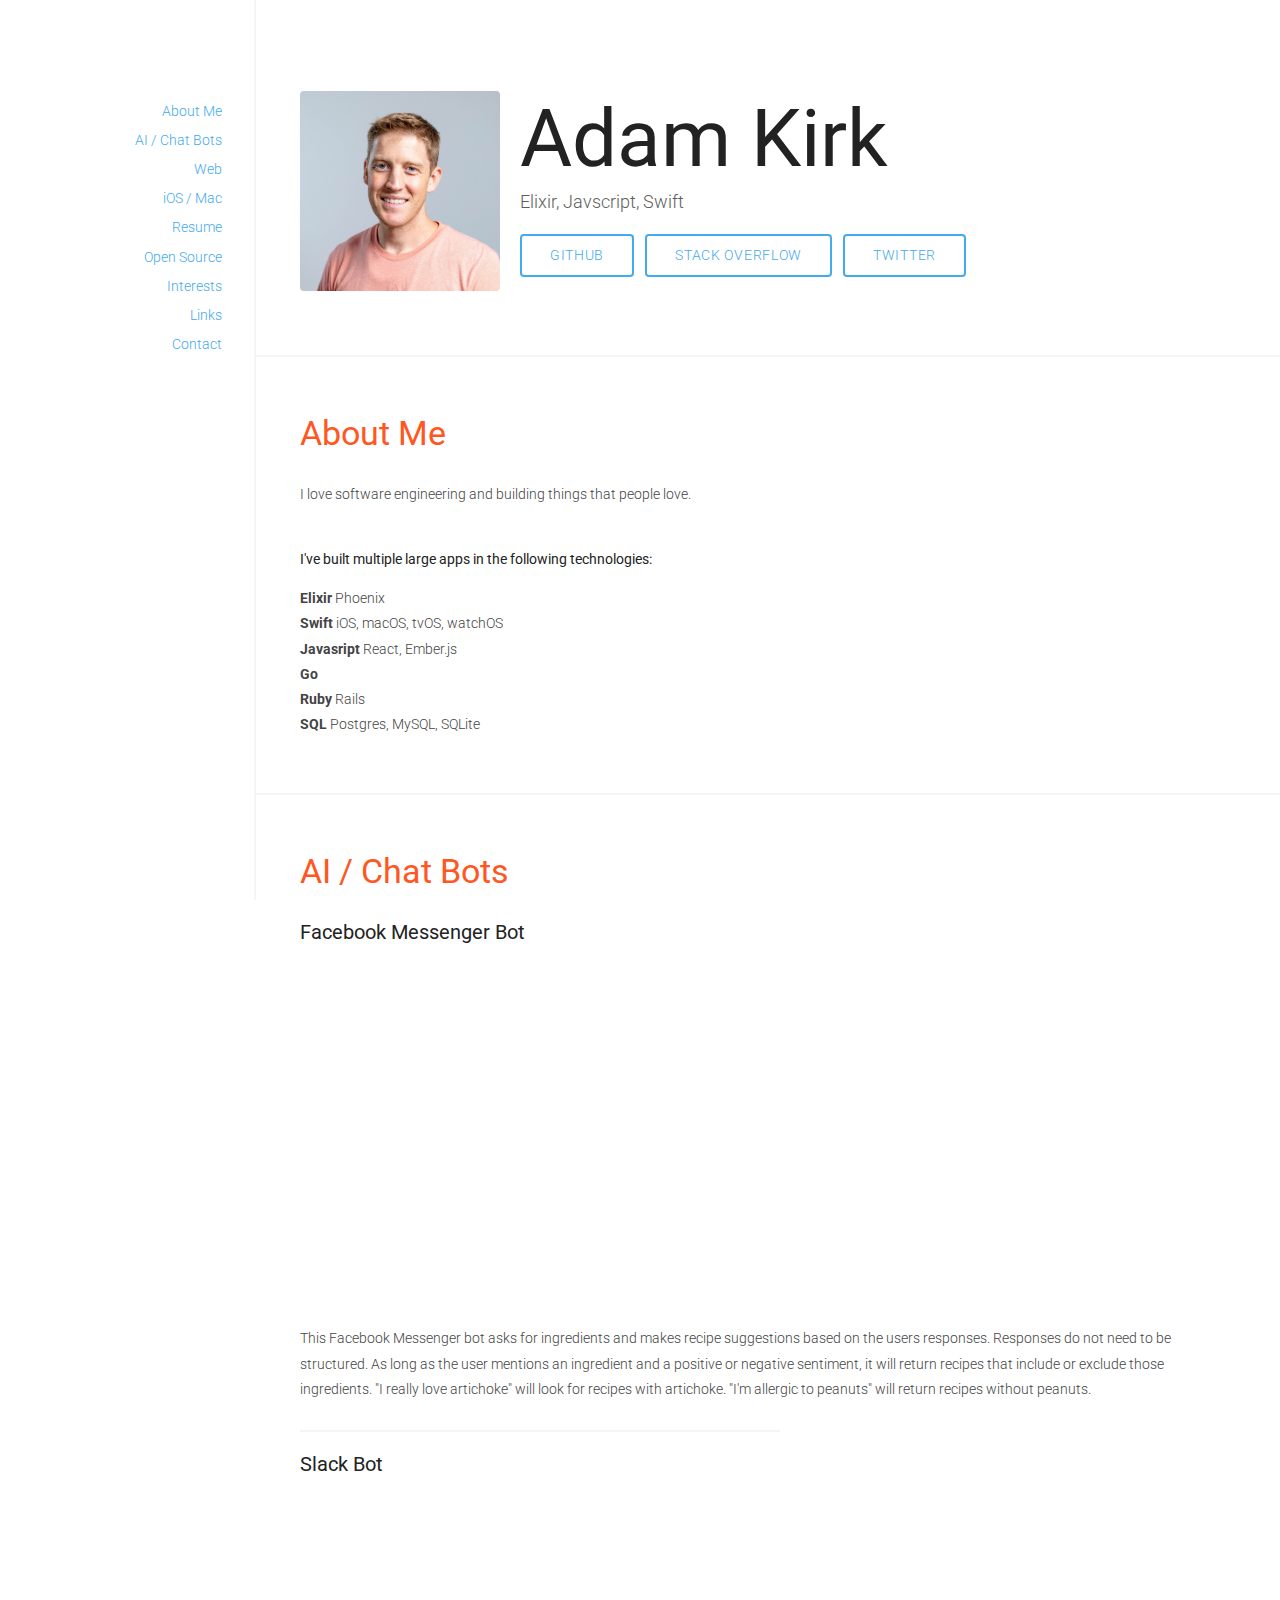
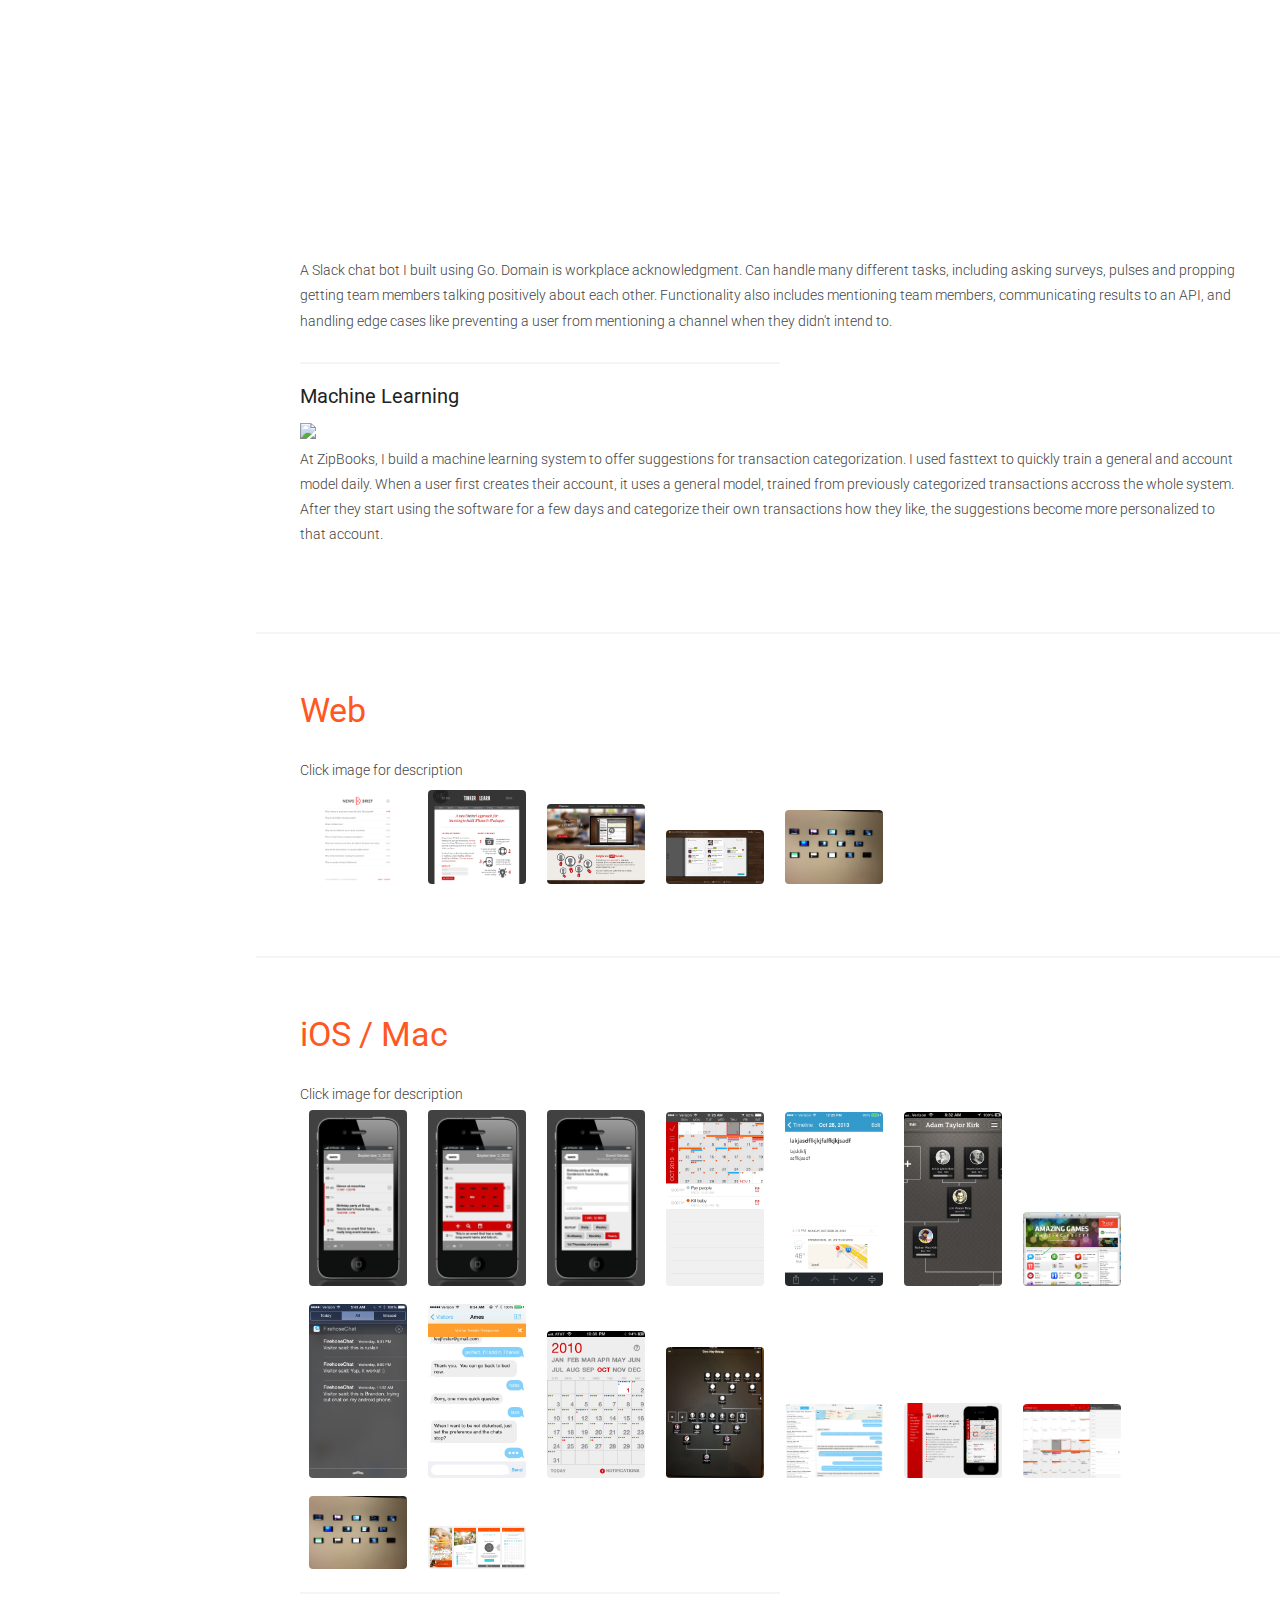
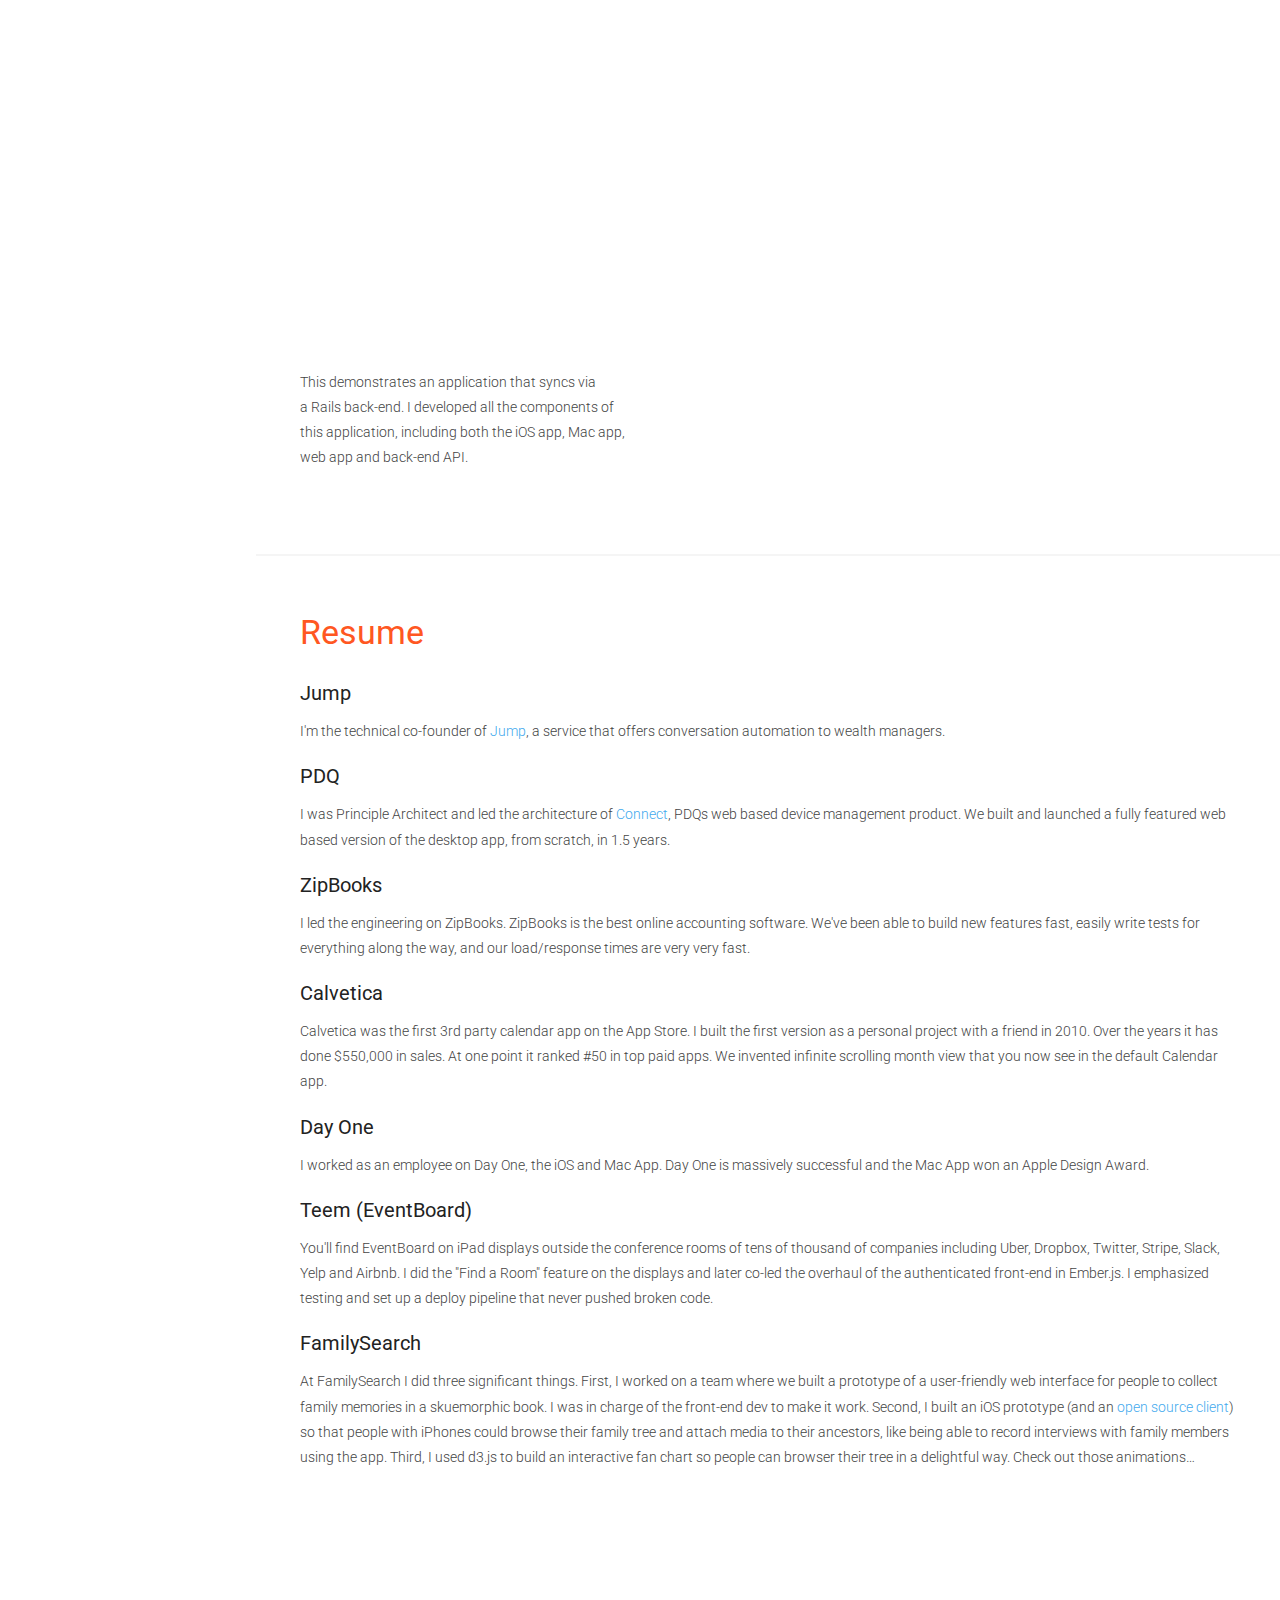
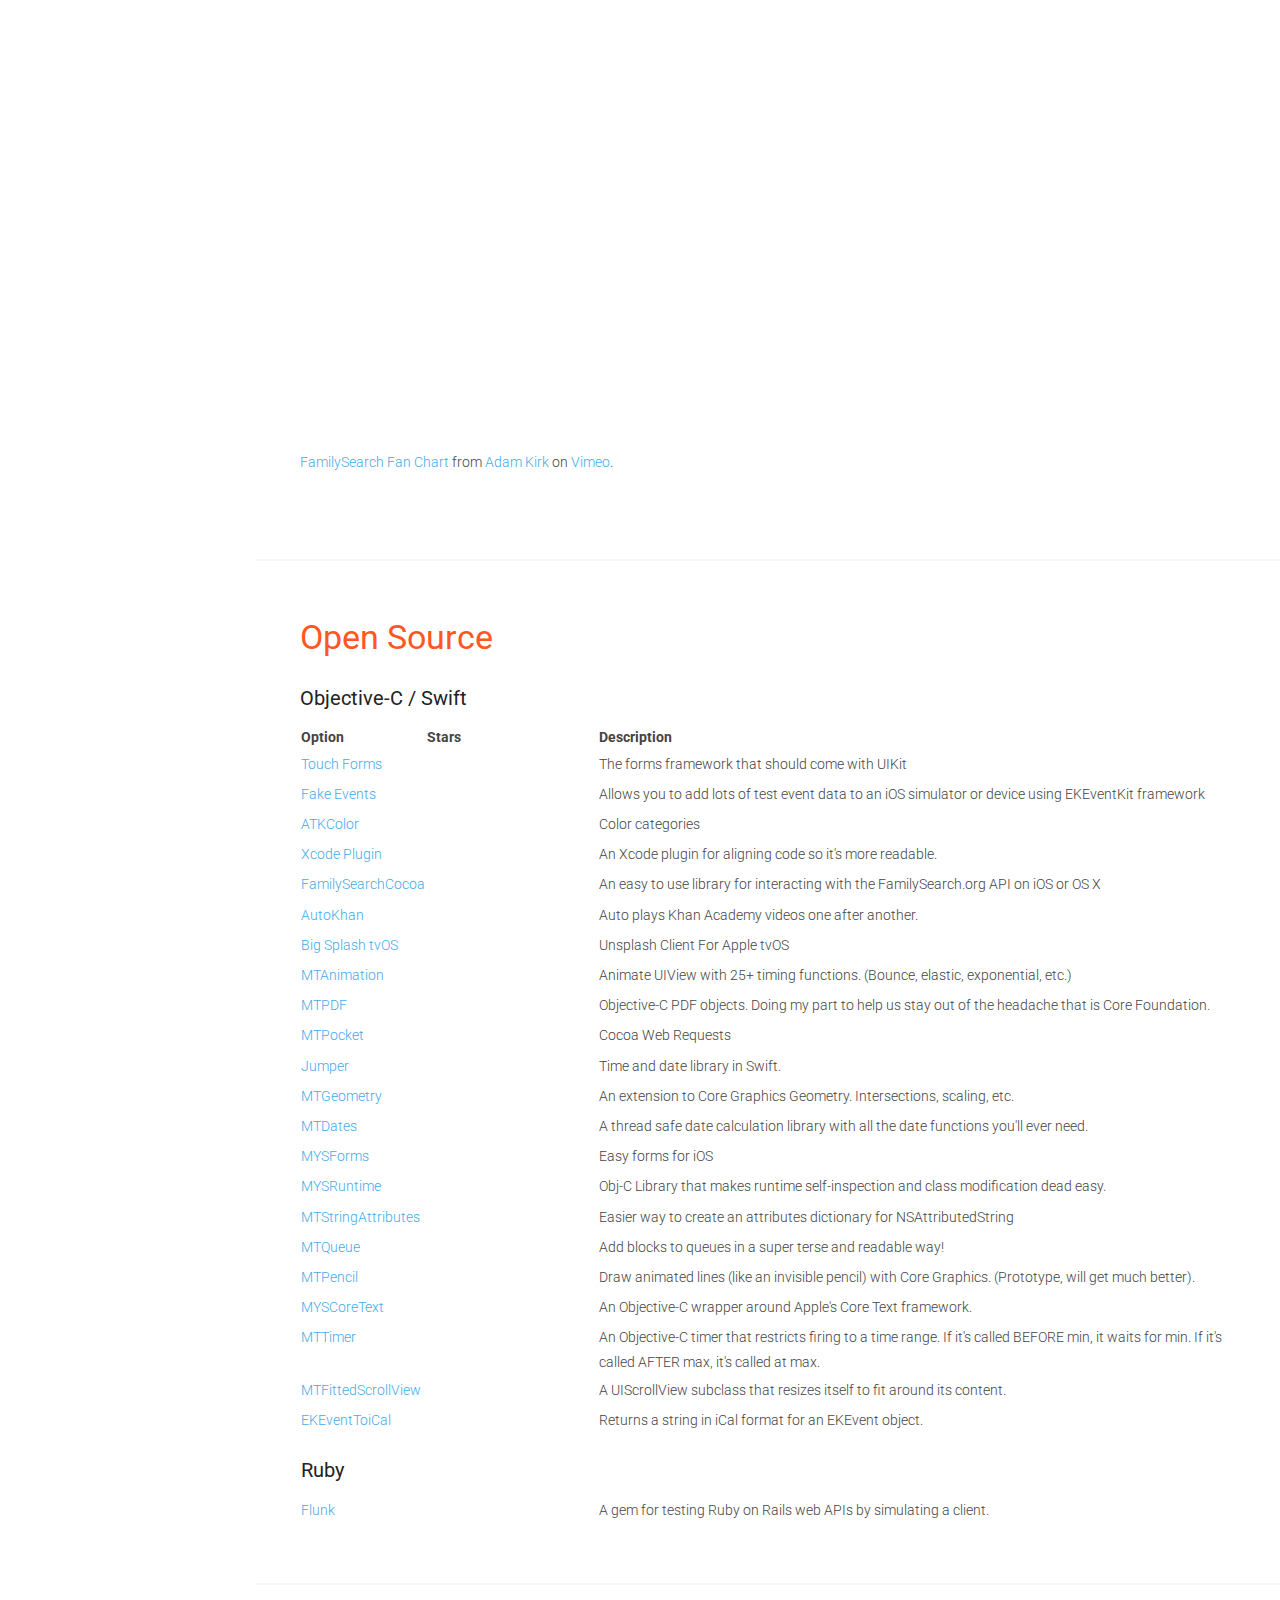
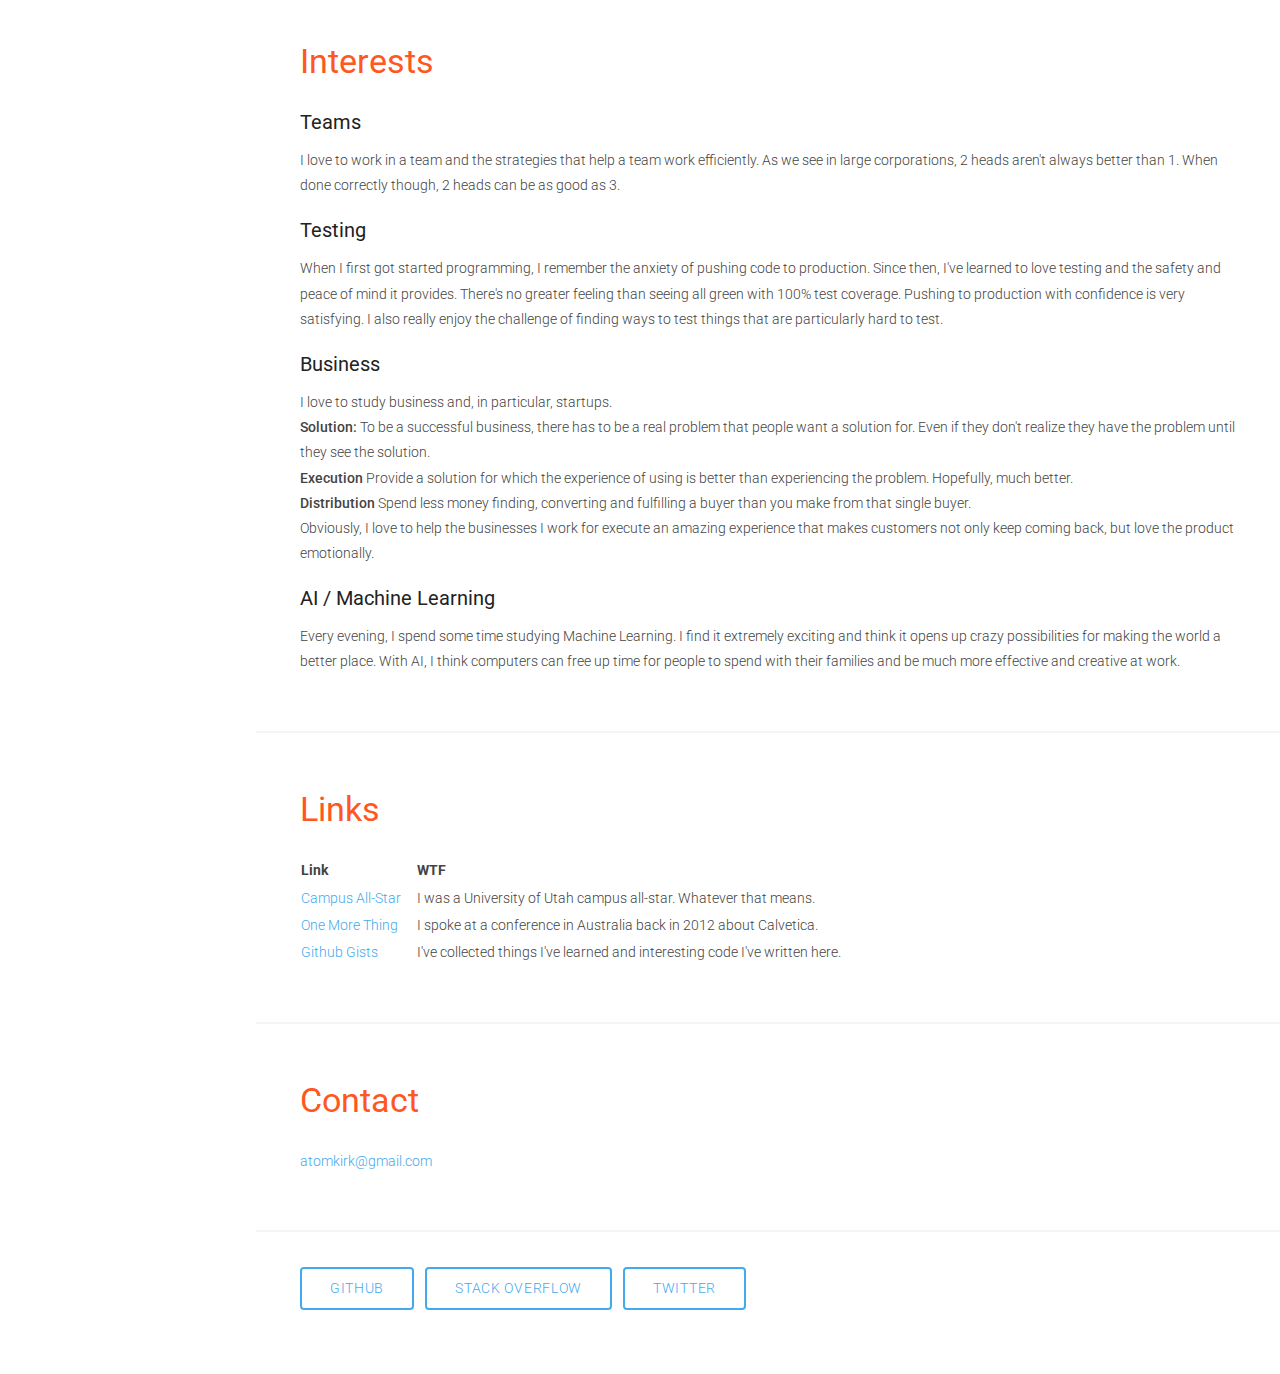
==== commit 631c7d82: "Update index.html" ====
--- a/index.html
+++ b/index.html
@@ -62,9 +62,7 @@
       <section id="about-me" class="getting-started-section">
         <div class="container">
           <h2>About Me</h2>
-          I love software engineering because with just a computer, I can make things that help people. The feeling
-          of finding elegant solutions to complex problems is very satisfying. Using maths to visualize and model
-          problems makes the future seem closer. Being creative and making something amazing gets me up early.
+          I love software engineering and building things that people love.
         </div>
         <br />
         <div class="container">
